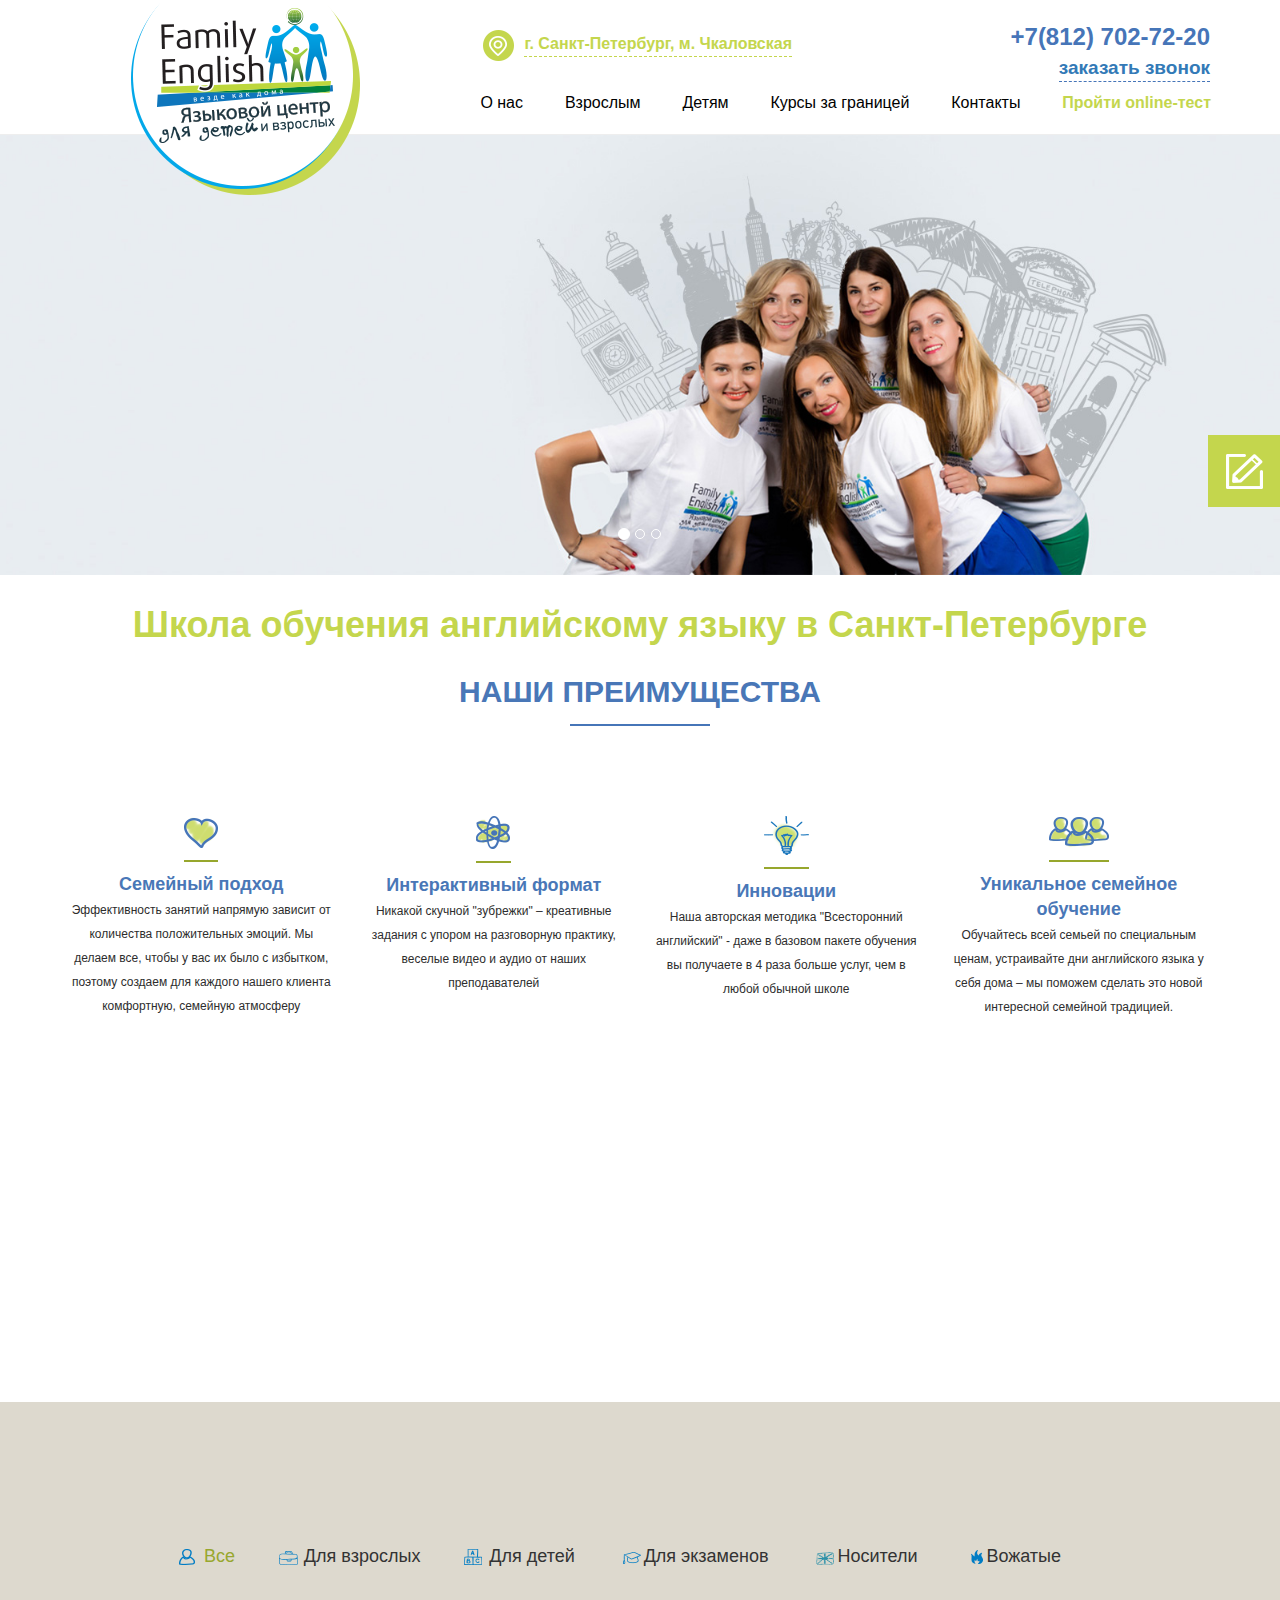
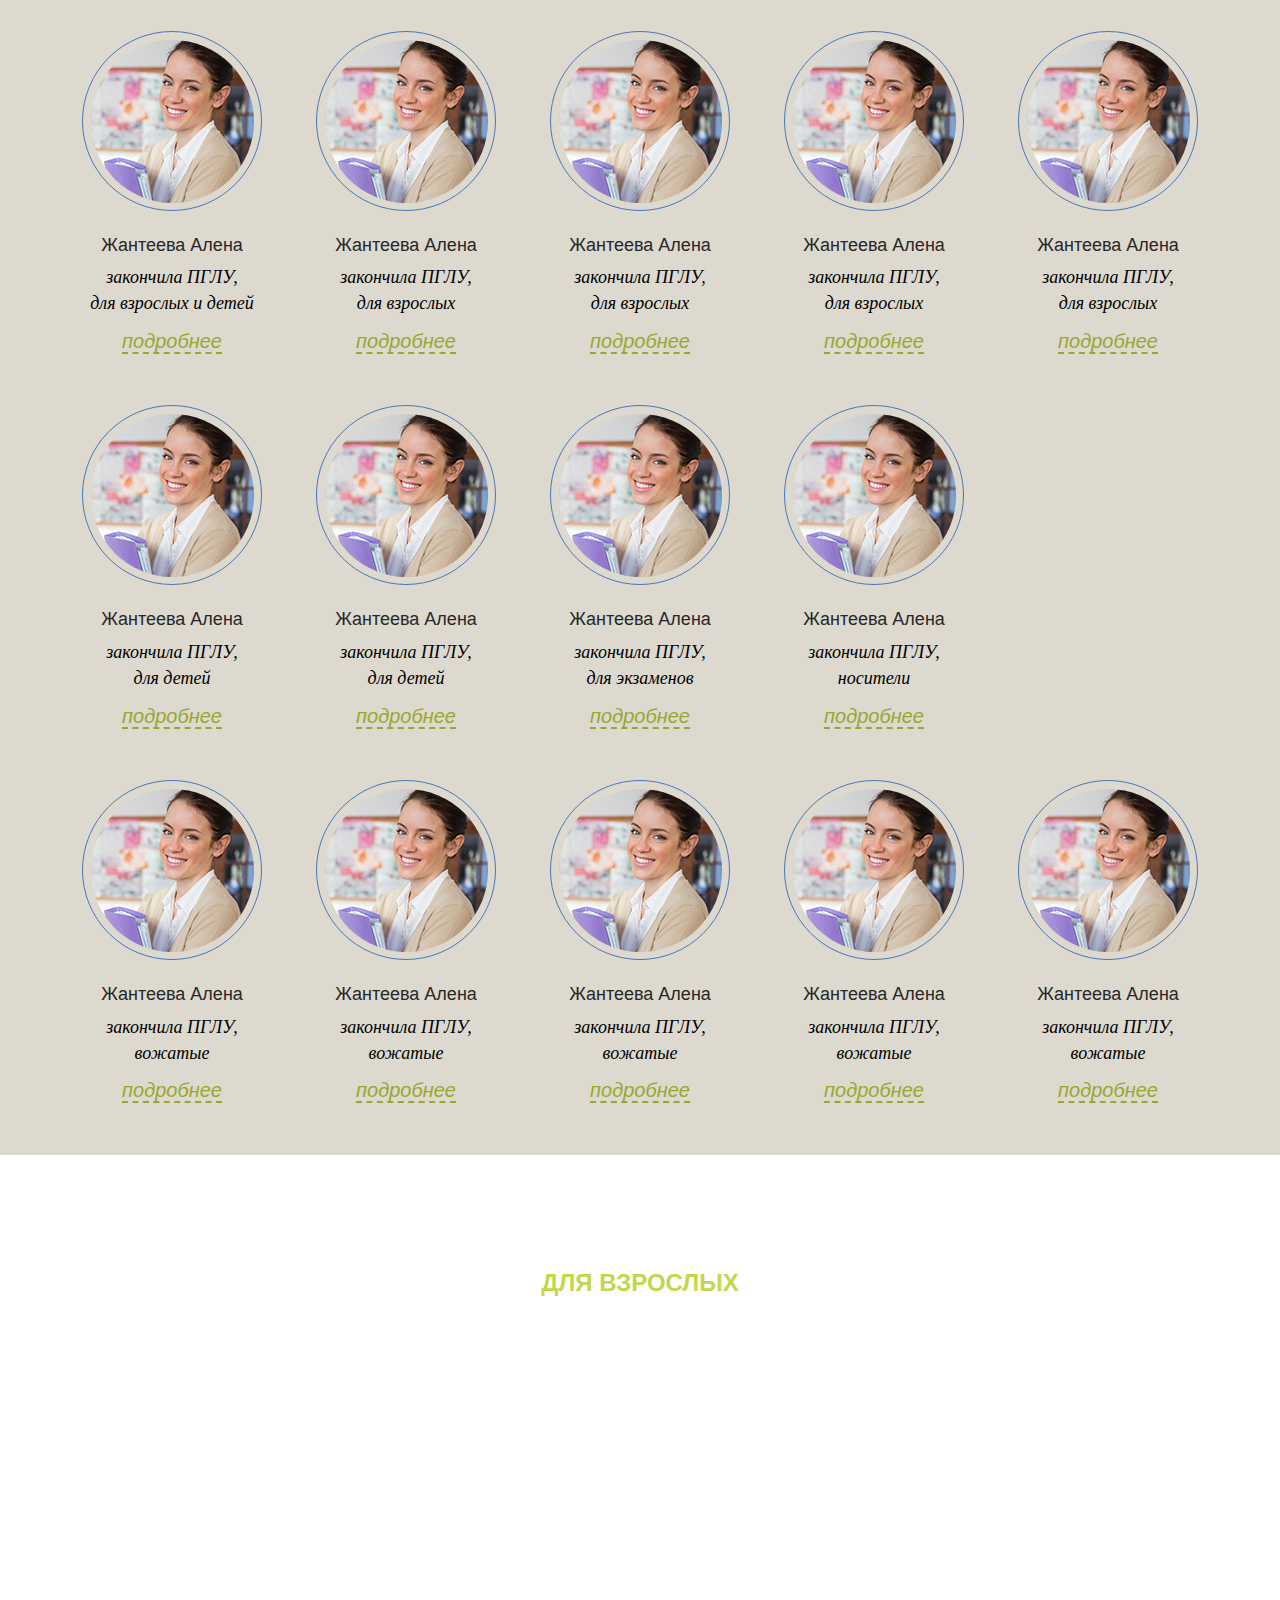
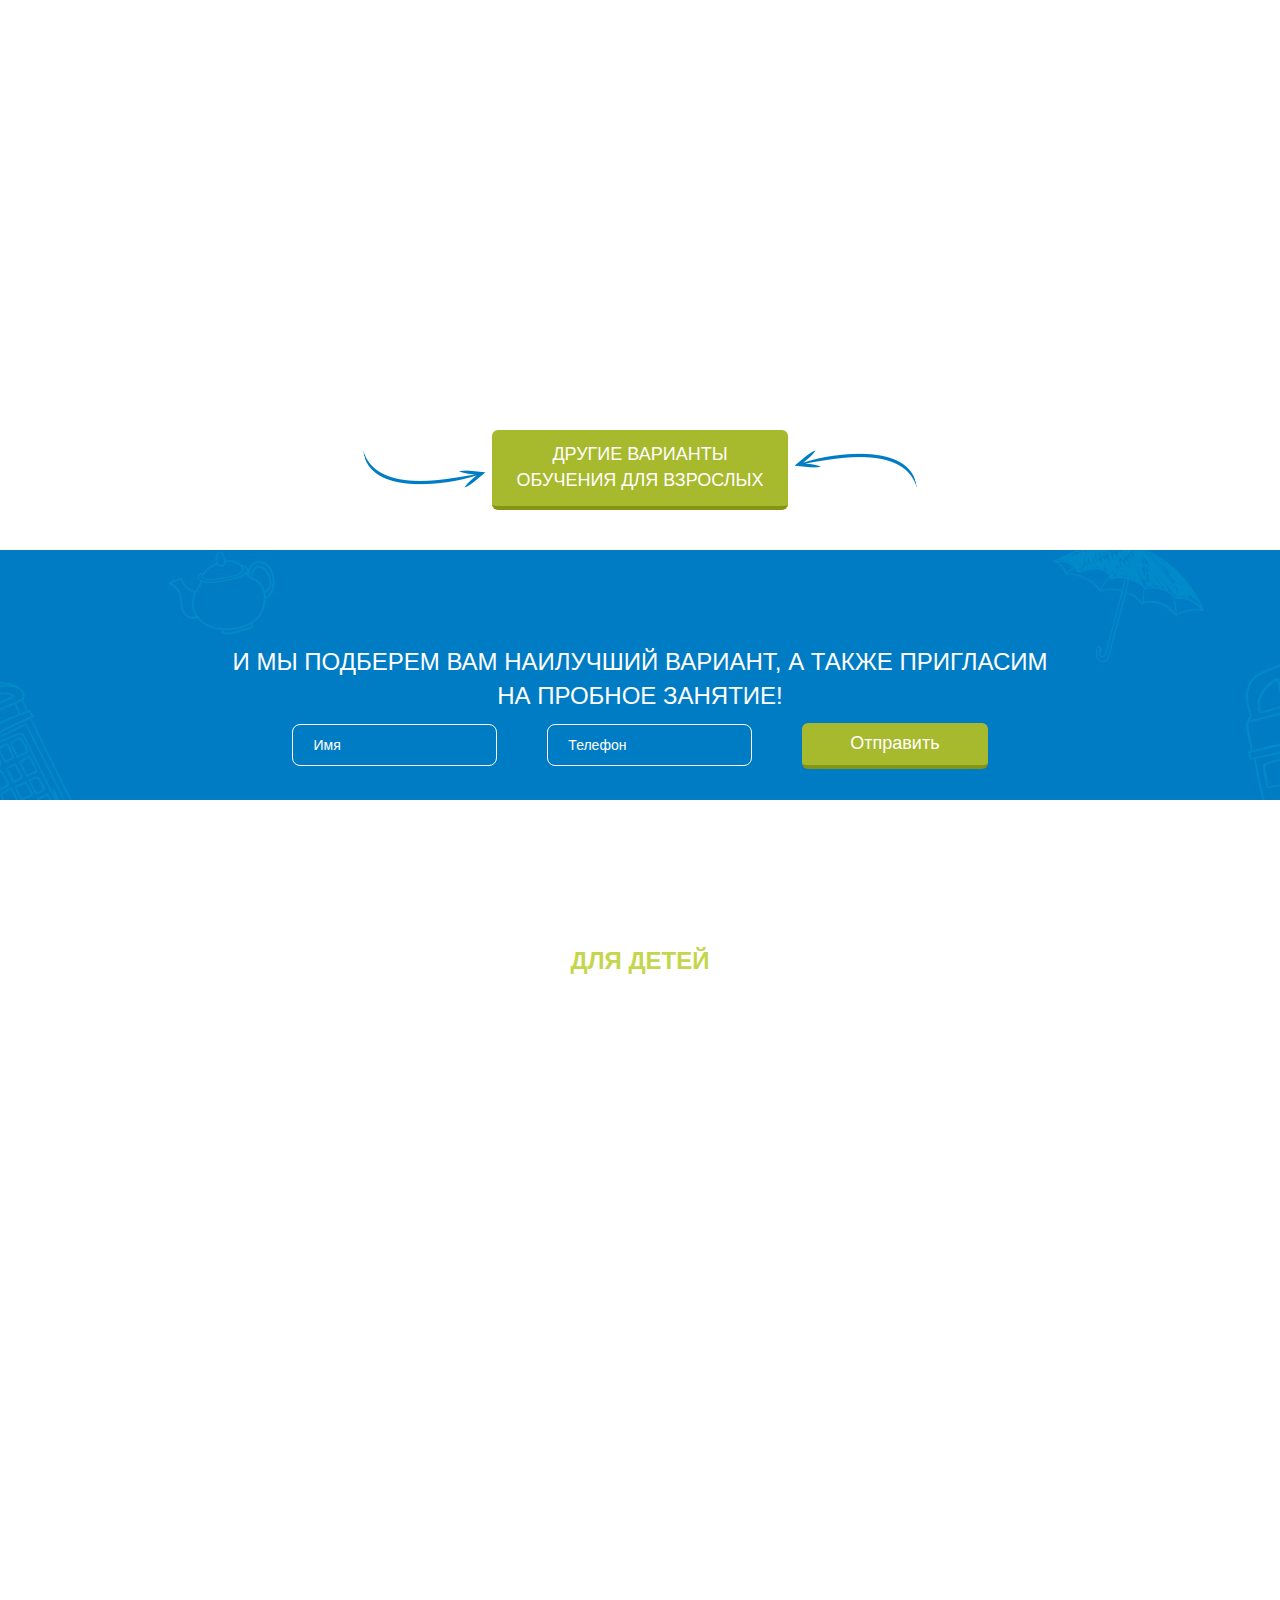
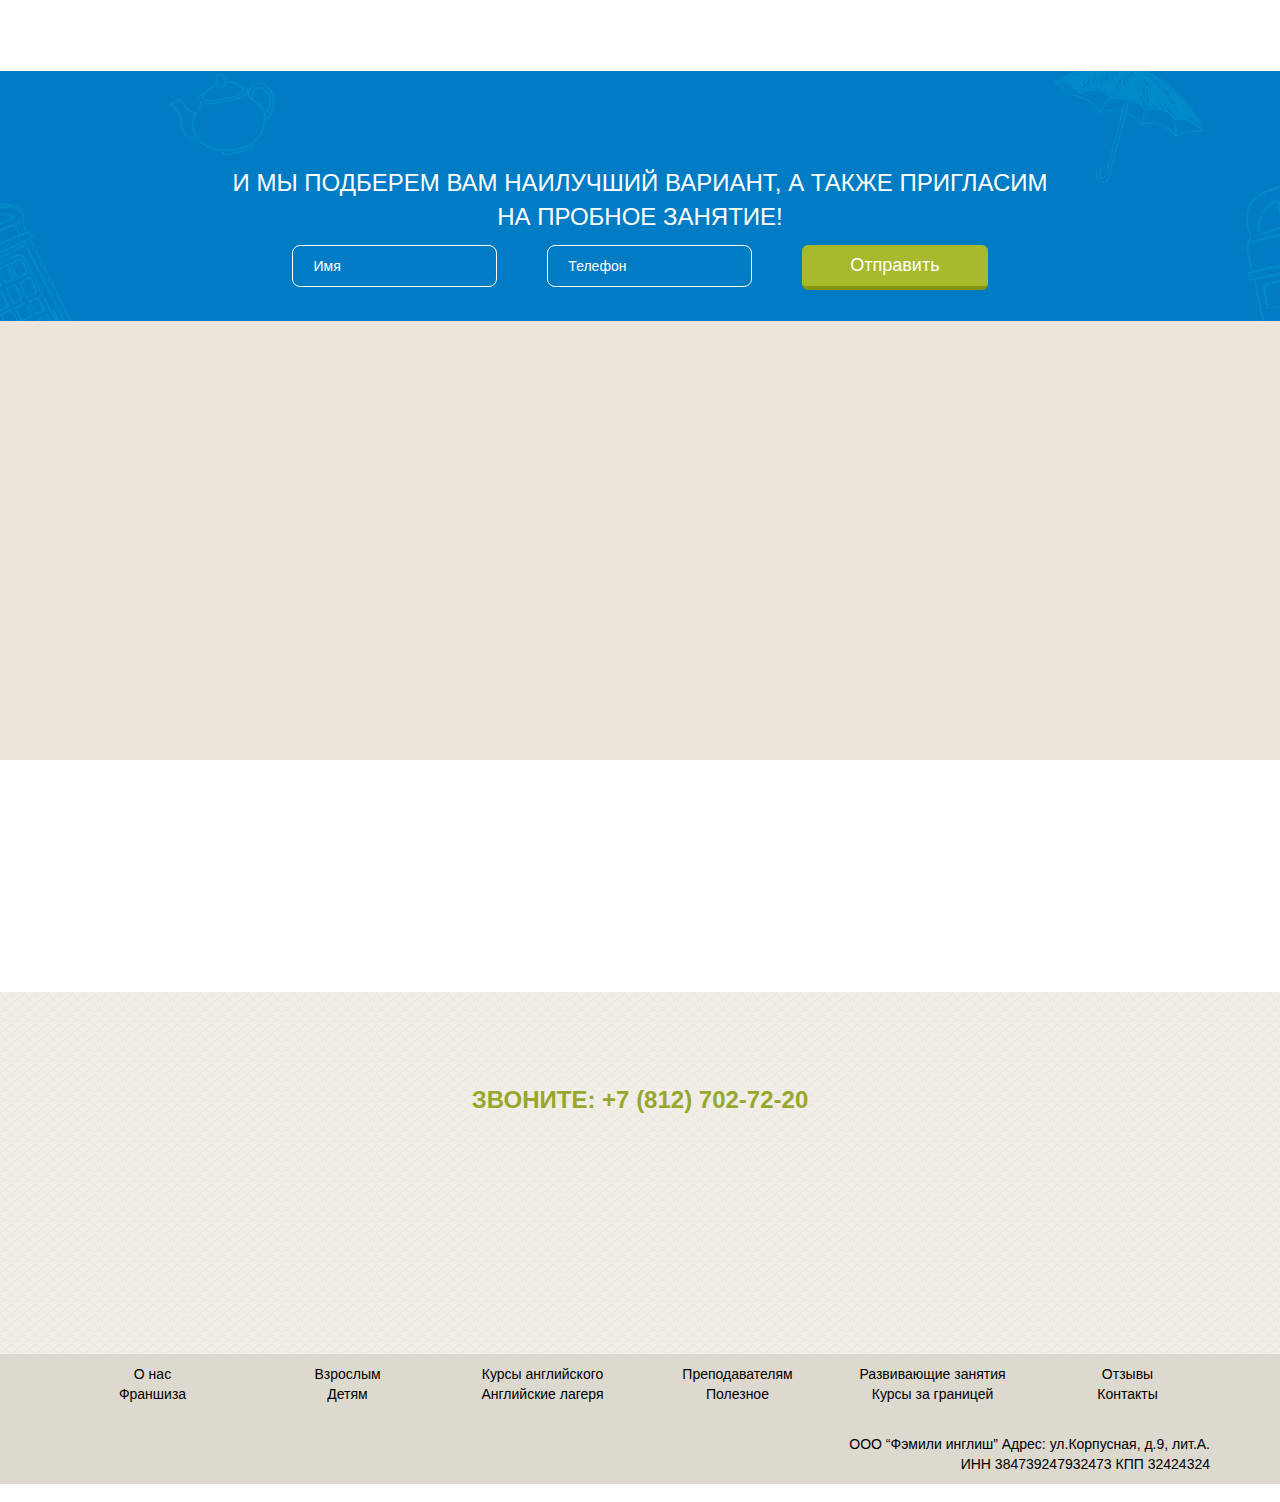
==== index.html @ 7514db6e "1" ====
<!DOCTYPE html>
<html lang="ru">
<head>
    <meta charset="utf-8">
    <meta name="viewport" content="width=device-width, initial-scale=1.0">
    <meta name="description" content="">
    <meta name="author" content="">
    <title>Family English</title>
	<!-- core CSS -->
    <link href="css/bootstrap.min.css" rel="stylesheet">
    <link href="css/font-awesome.min.css" rel="stylesheet">
    <link href="css/animate.min.css" rel="stylesheet">
     <link href="css/ekko-lightbox.css" rel="stylesheet">
    <link href="css/dopstyle.css" rel="stylesheet">
    <link href="css/owl.carousel.css" rel="stylesheet">
    <link href="css/owl.transitions.css" rel="stylesheet">
    <link href="css/owl.theme.css" rel="stylesheet">
    <!-- <link href="css/prettyPhoto.css" rel="stylesheet"> -->
    <link href="css/main.css" rel="stylesheet">
    
    <link href="css/responsive.css" rel="stylesheet">

    <!--[if lt IE 9]>
    <script src="js/html5shiv.js"></script>
    <script src="js/respond.min.js"></script>
    <![endif]-->       
    <link rel="shortcut icon" href="images/ico/favicon.ico">
    <link rel="apple-touch-icon-precomposed" sizes="144x144" href="images/ico/apple-touch-icon-144-precomposed.png">
    <link rel="apple-touch-icon-precomposed" sizes="114x114" href="images/ico/apple-touch-icon-114-precomposed.png">
    <link rel="apple-touch-icon-precomposed" sizes="72x72" href="images/ico/apple-touch-icon-72-precomposed.png">
    <link rel="apple-touch-icon-precomposed" href="images/ico/apple-touch-icon-57-precomposed.png">
</head><!--/head-->

<body id="home" class="homepage">

  <header class="page-header">

    <div class="container">

              <!-- <div class="aabb"> -->
                          <div class="header-top row">
                              <div class="header-top1 col-md-8"><div class="img-map"><img src="images/ico/icon-19.png" alt=""></div><div class="piter">г. Санкт-Петербург, м. Чкаловская</div></div><a href="index.html"></a>
                              <div class="header-top2 col-md-4"><span class="top-tel">+7(812) 702-72-20</span><br>
                                <a href="#modal-zvonok" data-toggle="modal"role="button"><div class="top-order">заказать звонок</div></a>    </div>
                          </div>
                            

                          <div class="header-bottom row">
                              <nav class="main-nav">
                                    <ul>
                                      <li><a href="about.html">О нас</a></li>
                                      <li><a href="adult.html">Взрослым</a></li>
                                      <li><a href="kids.html">Детям</a></li>
                                      <li><a href="abroad.html">Курсы за границей</a></li>
                                      <li><a href="contacts.html">Контакты</a></li>
                                      <li><a href="online-test.html"><span class="green-text-sm"><b>Пройти online-тест</b></span></a></li>
                                    </ul>
                              </nav>
                          </div>

                <!-- </div>   -->

    </div>



<!-- БОКОВАЯ КНОПКА ЗАЯВКИ -->
    <a href="#modal-zvonok" data-toggle="modal"role="button"><div class="order_but" ><img src="images/ico/icon-pen.png" height="72" width="72" alt="" /></div></a>
<!-- /БОКОВАЯ КНОПКА ЗАЯВКИ -->




  <!-- МОДАЛЬНОЕ ОКНО ЗАКАЗАТЬ ЗВОНОК-->
<div id="modal-zvonok" class="modal fade">
    
    <div class="modal-body text-center">
    <button type="button" class="close" data-dismiss="modal" aria-hidden="true"><img src="images/ico/x.png" height="19" width="20" alt=""></button>
        <div class="variant-text text-center section-header--04">
            <h2 class="section-title--04 text-center"><b>ЗАПИСАТЬСЯ НА ПРОБНЫЙ УРОК</b></h2>
            <h3 class="base-text-sm-blue-lt">заполните поля форм:</h3>

                   
        </div>

        <div class="text-center popup-form">
            <form id="ddd" name="contact-form" method="post" action="#">
                <ul>
                     <!-- <li><input type="text" name="name" class="input-place-2" id="user_name3"placeholder="Имя"/></li> -->
                     <li><input type="tel" required pattern="[0-9_-]{10}" placeholder="Телефон" id="user_phone3" title="Формат: +7 (096) 999 99 99" class="input-place-2"/></li>
                     <!-- <li class="primer"><i>пример: +7 911 941 21 21</i></li> -->
                     <li><input type="text" name="name" class="input-place-2" id="user_name3"placeholder="Удобное время для звонка"/></li>
                     <li><button type="submit" class="btn btn-green-xxl"><b>ОТПРАВИТЬ</b></button></li>
                </ul>
            </form>
        </div>

    </div>
</div>

<!-- /МОДАЛЬНОЕ ОКНО ЗАКАЗАТЬ ЗВОНОК-->
</header>


    <!-- Slider start -->
    <section id="slider_part">
         <div class="carousel carousel-fade" id="carousel-example-generic" data-interval="15000" data-ride="carousel" >
            <!-- Indicators -->
             <ol class="carousel-indicators text-center">
                <li data-target="#carousel-example-generic" data-slide-to="0" class="active"></li>
                <li data-target="#carousel-example-generic" data-slide-to="1"></li>
                <li data-target="#carousel-example-generic" data-slide-to="2"></li>
             </ol>



            <div class="carousel-inner">


                <div class="item active">
                    <!-- <div class="overlay-slide"> -->
                        <img src="images/slider/bg1.jpg" alt="" class="img-responsive">
                    <!-- </div> -->
                        <div class="carousel-caption">
                           <!-- div class="col-md-6 col-xs-12 video-text">текст</div>
                                <div class="col-md-6 col-xs-12 video">
                             <iframe width="530" height="330" src="https://www.youtube.com/embed/CGtBc5Zk9yA" frameborder="0" allowfullscreen></iframe>
                                </div> -->
                        </div>
                </div>


                <div class="item">
                    <!-- <div class="overlay-slide"> -->
                        <img src="images/slider/bg3.jpg" alt="" class="img-responsive">
                    <!-- </div> -->
                    <div class="carousel-caption">
                        <div class="col-md-12 col-xs-12">
                            <h2 class="white-text">C FAMILY ENGLISH<br>ВЕЗДЕ КАК ДОМА</h2>
                            <a class="btn-online-test">ПРОЙТИ ONLINE-ТЕСТ</a>
                          
                        </div>
                    </div>
                </div>


                <div class="item">
                    <!-- <div class="overlay-slide"> -->
                        <img src="images/slider/bg1.jpg" alt="" class="img-responsive">
                    <!-- </div> -->
                    <div class="carousel-caption">
                        <div class="col-md-12 col-xs-12 text-center">
                        </div>
                    </div>
                </div>
 </div>
             </div>      <!-- End Carousel Inner -->

           
    </section>
    <!--/ Slider end -->

    

    

    <section id="features" >
        <div class="container">
                <div class="text-center pad20">
                    <h1 class="green-text-lg wow fadeInDown">Школа обучения английскому языку в Санкт-Петербурге</h1>
                </div>
            <div class="section-header">

                <h2 class="section-title text-center wow fadeInDown">наши преимущества</h2>
               
            </div>

            <div class="row">
                <!-- <div class="features"> -->

                    <div class="col-md-3 col-sm-6 wow fadeInUp text-center" data-wow-duration="300ms" data-wow-delay="0ms">
                        
                            <div class="features-img">
                                <img src="images/ico/icon-01.png" alt="">
                            </div>

                            <div class="features-text text-center">
                            <span class="base-text-sm-blue"><b>Семейный подход</b></span><br>
                                 <span class="base-text-xxs">Эффективность занятий напрямую зависит от количества положительных эмоций. Мы делаем все, чтобы у вас их было с избытком, поэтому создаем для каждого нашего клиента комфортную, семейную атмосферу</span>
                            </div>

                        
                    </div><!--/.col-md-3-->

                    <div class="col-md-3 col-sm-6 wow fadeInUp text-center" data-wow-duration="300ms" data-wow-delay="0ms">
                        
                            <div class="features-img">
                                <img src="images/ico/icon-02.png" alt="">
                            </div>

                            <div class="features-text text-center">
                                <span class="base-text-sm-blue"><b>Интерактивный формат</b></span><br>
                                 <span class="base-text-xxs">Никакой скучной "зубрежки" – креативные задания с упором на разговорную практику, веселые видео и аудио от наших преподавателей</span>
                            </div>

                        
                    </div><!--/.col-md-3-->

                    <div class="col-md-3 col-sm-6 wow fadeInUp text-center" data-wow-duration="300ms" data-wow-delay="0ms">
                        
                            <div class="features-img">
                                <img src="images/ico/icon-03.png" alt="">
                            </div>

                            <div class="features-text text-center">
                            <span class="base-text-sm-blue"><b>Инновации</b></span>
                                 <br><span class="base-text-xxs">Наша авторская методика "Всесторонний английский" - даже в базовом пакете обучения вы получаете в 4 раза больше услуг, чем в любой обычной школе
 </span>
                            </div>

                        
                    </div><!--/.col-md-3-->
                
                   <div class="col-md-3 col-sm-6 wow fadeInUp text-center" data-wow-duration="300ms" data-wow-delay="0ms">
                        
                            <div class="features-img">
                                <img src="images/ico/icon-04.png" height="32" width="60" alt="">
                            </div>

                            <div class="features-text text-center">
                            <span class="base-text-sm-blue"><b>Уникальное семейное обучение</b></span><br><span class="base-text-xxs">Обучайтесь всей семьей по специальным ценам, устраивайте дни английского языка у себя дома – мы поможем сделать это новой интересной семейной традицией.
                                </span>
                            </div>

                        
                    </div><!--/.col-md-3-->

                   <div class="col-md-3 col-sm-6 wow fadeInUp text-center" data-wow-duration="300ms" data-wow-delay="0ms">
                        
                            <div class="features-img">
                                <img src="images/ico/icon-05.png" alt="">
                            </div>

                            <div class="features-text text-center">
                            <span class="base-text-sm-blue text-center"><b>Практикуем английский 24/7</b></span>
                                <br><span class="base-text-xxs">Полное погружение во все аспекты английского языка вне занятий – грамматические видео, подкасты и чат с преподавателем, звонки от Family Member – ежедневное общение на английском 10-15 минут.
                                </span>
                            </div>

                        
                    </div><!--/.col-md-3-->

                    <div class="col-md-3 col-sm-6 wow fadeInUp text-center" data-wow-duration="300ms" data-wow-delay="0ms">
                        
                            <div class="features-img">
                                <img src="images/ico/icon-06.png" height="39" width="46" alt="">
                            </div>

                            <div class="features-text text-center">
                            <span class="base-text-sm-blue text-center"><b>Совместно достигаем результатов</b></span>
                                <br><span class="base-text-xxs">Мы не растягиваем обучение на годы - перед началом обучения ставим цели и сроки их достижения. Если вы посетили 95% всех занятий и выполнили 70% онлайн-заданий, но не сдали итоговый тест, вы можете пройти уровень повторно и абсолютно бесплатно.
                                </span>
                            </div>

                        
                    </div><!--/.col-md-3-->

                    <div class="col-md-3 col-sm-6 wow fadeInUp text-center" data-wow-duration="300ms" data-wow-delay="0ms">
                        
                            <div class="features-img">
                                <img src="images/ico/icon-07.png" alt="">
                            </div>

                            <div class="features-text text-center">
                            <span class="base-text-sm-blue text-center"><b>Превосходим ожидания</b></span>
                                <br><span class="base-text-xxs">Мы научим вас не только свободно говорить на английском, но и печатать на уровне носителя языка. В вашем арсенале будут все инструменты - мастер-классы по грамматике, фонетике, слэнгу и разговорным конструкциям. Вебинары, разговорные и кино-клубы, пикники, вечера игр, мастшабные вечеринки (Halloween, Christmas, St. Valentine’s Day) на английском.
                                </span>
                            </div>

                        
                    </div><!--/.col-md-3-->

                    <div class="col-md-3 col-sm-6 wow fadeInUp text-center" data-wow-duration="300ms" data-wow-delay="0ms">
                        
                            <div class="features-img">
                                <img src="images/ico/icon-08.png" height="39" width="46" alt="">
                            </div>

                            <div class="features-text text-center">
                            <span class="base-text-sm-blue text-center"><b>Дарим подарки</b></span>
                                <br><span class="base-text-xxs">Наши клиенты и друзья всегда уходят от нас с приятными и полезными сувенирами и подарками, вплоть до бесплатного обучения английскому. Дарить радость – это наше второе призвание (английский, как вы догадались, первое).
                                </span>
                            </div>

                        
                    </div><!--/.col-md-3-->
            </div><!--/.row-->    
        </div><!--/.container-->
    </section><!--/#services-->

    
    
    

    <section id="meet-team">
        <div class="container">
            <div class="section-header">
                <h2 class="section-title text-center wow fadeInDown">ПРЕПОДАВАТЕЛИ</h2>
                
            </div>

<div class="">


    <!-- КНОПКИ ФИЛЬТРА -->
            <div id="options">
                <div id="filters" class="button-group js-radio-button-group text-center">
                    <button class="button is-checked" data-filter="*">Все</button>
                    <button class="button" data-filter=".ff-adult">Для взрослых</button>
                    <button class="button" data-filter=".ff-kids">Для детей</button>
                    <button class="button" data-filter=".ff-exam">Для экзаменов</button>
                    <button class="button" data-filter=".ff-informant">Носители</button>
                    <button class="button" data-filter=".ff-leader">Вожатые</button>
                    <button class="button" data-filter=".ff-firstfive" id="first-five">5 первых</button>
                  </div>
            </div>
    <!-- /КНОПКИ ФИЛЬТРА -->


<!-- ПРЕПОДЫ -->

            <div class="isotope row">

                <div class="col-sm-6 col-md-1-5 ff-item ff-adult ff-kids ff-firstfive">
                    <div class="team-member" data-wow-duration="400ms" data-wow-delay="0ms">
                        <div class="team-img"><div class="team-img--01"></div></div> 
                        <div class="team-info">
                            <h3 class="team-title">Жантеева Алена</h3>
                            <span class="black-text-italic">закончила ПГЛУ,<br> для взрослых и детей</span>
                        </div>
                        <a href=""><span class="green-text-italic">подробнее</span></a>
                    </div>
                </div>

                <div class="col-sm-6 col-md-1-5 ff-item ff-adult ff-firstfive">
                    <div class="team-member" data-wow-duration="400ms" data-wow-delay="0ms">
                        <div class="team-img"><div class="team-img--01"></div></div> 
                        <div class="team-info">
                            <h3 class="team-title">Жантеева Алена</h3>
                            <span class="black-text-italic">закончила ПГЛУ,<br>для взрослых</span>
                        </div>
                        <a href=""><span class="green-text-italic">подробнее</span></a>
                    </div>
                </div>

                <div class="col-sm-6 col-md-1-5 ff-item ff-adult ff-firstfive">
                    <div class="team-member" data-wow-duration="400ms" data-wow-delay="0ms">
                        <div class="team-img"><div class="team-img--01"></div></div> 
                        <div class="team-info">
                            <h3 class="team-title">Жантеева Алена</h3>
                            <span class="black-text-italic">закончила ПГЛУ,<br>для взрослых</span>
                        </div>
                        <a href=""><span class="green-text-italic">подробнее</span></a>
                    </div>
                </div>

                <div class="col-sm-6 col-md-1-5 ff-item ff-adult ff-firstfive ">
                    <div class="team-member" data-wow-duration="400ms" data-wow-delay="100ms">
                        <div class="team-img"><div class="team-img--02"></div></div> 
                        <div class="team-info">
                            <h3 class="team-title">Жантеева Алена</h3>
                            <span class="black-text-italic">закончила ПГЛУ,<br>для взрослых</span>
                        </div>
                        <a href=""><span class="green-text-italic">подробнее</span></a>
                        
                    </div>
                </div>

                <div class="col-sm-6 col-md-1-5 ff-item ff-adult ff-firstfive ">
                    <div class="team-member" data-wow-duration="400ms" data-wow-delay="200ms">
                        <div class="team-img"><div class="team-img--03"></div></div> 
                        <div class="team-info">
                            <h3 class="team-title">Жантеева Алена</h3>
                            <span class="black-text-italic">закончила ПГЛУ,<br>для взрослых</span>
                        </div>
                        <a href=""><span class="green-text-italic">подробнее</span></a>
                        
                    </div>
                </div>

                <div class="col-sm-6 col-md-1-5 ff-item ff-kids">
                    <div class="team-member" data-wow-duration="400ms" data-wow-delay="300ms">
                        <div class="team-img"><div class="team-img--04"></div></div> 
                        <div class="team-info">
                            <h3 class="team-title">Жантеева Алена</h3>
                            <span class="black-text-italic">закончила ПГЛУ,<br>для детей</span>
                        </div>
                        <a href=""><span class="green-text-italic">подробнее</span></a>
                        
                    </div>
                </div>

                <div class="col-sm-6 col-md-1-5 ff-item ff-kids">
                    <div class="team-member" data-wow-duration="400ms" data-wow-delay="0ms">
                        <div class="team-img"><div class="team-img--01"></div></div> 
                        <div class="team-info">
                            <h3 class="team-title">Жантеева Алена</h3>
                            <span class="black-text-italic">закончила ПГЛУ,<br>для детей</span>
                        </div>
                        <a href=""><span class="green-text-italic">подробнее</span></a>
                    </div>
                </div>

                <div class="col-sm-6 col-md-1-5 ff-item ff-exam">
                    <div class="team-member" data-wow-duration="400ms" data-wow-delay="0ms">
                        <div class="team-img"><div class="team-img--01"></div></div> 
                        <div class="team-info">
                            <h3 class="team-title">Жантеева Алена</h3>
                            <span class="black-text-italic">закончила ПГЛУ,<br>для экзаменов</span>
                        </div>
                        <a href=""><span class="green-text-italic">подробнее</span></a>
                    </div>
                </div>

                <div class="col-sm-6 col-md-1-5 ff-item ff-informant">
                    <div class="team-member" data-wow-duration="400ms" data-wow-delay="0ms">
                        <div class="team-img"><div class="team-img--01"></div></div> 
                        <div class="team-info">
                            <h3 class="team-title">Жантеева Алена</h3>
                            <span class="black-text-italic">закончила ПГЛУ,<br>носители</span>
                        </div>
                        <a href=""><span class="green-text-italic">подробнее</span></a>
                    </div>
                </div>

                <div class="col-sm-6 col-md-1-5 ff-item ff-informant wow">
                    <div class="team-member" data-wow-duration="400ms" data-wow-delay="0ms">
                        <div class="team-img"><div class="team-img--01"></div></div> 
                        <div class="team-info">
                            <h3 class="team-title">Жантеева Алена</h3>
                            <span class="black-text-italic">закончила ПГЛУ,<br>носители</span>
                        </div>
                        <a href=""><span class="green-text-italic">подробнее</span></a>
                    </div>
                </div>

                <div class="col-sm-6 col-md-1-5 ff-item ff-leader">
                    <div class="team-member" data-wow-duration="400ms" data-wow-delay="0ms">
                        <div class="team-img"><div class="team-img--01"></div></div> 
                        <div class="team-info">
                            <h3 class="team-title">Жантеева Алена</h3>
                            <span class="black-text-italic">закончила ПГЛУ,<br>вожатые</span>
                        </div>
                        <a href=""><span class="green-text-italic">подробнее</span></a>
                    </div>
                </div>

                <div class="col-sm-6 col-md-1-5 ff-item ff-leader">
                    <div class="team-member" data-wow-duration="400ms" data-wow-delay="0ms">
                        <div class="team-img"><div class="team-img--01"></div></div> 
                        <div class="team-info">
                            <h3 class="team-title">Жантеева Алена</h3>
                            <span class="black-text-italic">закончила ПГЛУ,<br>вожатые</span>
                        </div>
                        <a href=""><span class="green-text-italic">подробнее</span></a>
                    </div>
                </div>

                <div class="col-sm-6 col-md-1-5 ff-item ff-leader">
                    <div class="team-member" data-wow-duration="400ms" data-wow-delay="0ms">
                        <div class="team-img"><div class="team-img--01"></div></div> 
                        <div class="team-info">
                            <h3 class="team-title">Жантеева Алена</h3>
                            <span class="black-text-italic">закончила ПГЛУ,<br>вожатые</span>
                        </div>
                        <a href=""><span class="green-text-italic">подробнее</span></a>
                    </div>
                </div>

                <div class="col-sm-6 col-md-1-5 ff-item ff-leader">
                    <div class="team-member" data-wow-duration="400ms" data-wow-delay="0ms">
                        <div class="team-img"><div class="team-img--01"></div></div> 
                        <div class="team-info">
                            <h3 class="team-title">Жантеева Алена</h3>
                            <span class="black-text-italic">закончила ПГЛУ,<br>вожатые</span>
                        </div>
                        <a href=""><span class="green-text-italic">подробнее</span></a>
                    </div>
                </div>

                <div class="col-sm-6 col-md-1-5 ff-item ff-leader">
                    <div class="team-member" data-wow-duration="400ms" data-wow-delay="0ms">
                        <div class="team-img"><div class="team-img--01"></div></div> 
                        <div class="team-info">
                            <h3 class="team-title">Жантеева Алена</h3>
                            <span class="black-text-italic">закончила ПГЛУ,<br>вожатые</span>
                        </div>
                        <a href=""><span class="green-text-italic">подробнее</span></a>
                    </div>
                </div>
<!-- /ПРЕПОДЫ -->


            </div>
</div>
          </div>
    </section><!--/#meet-team-->













    <section id="pricing">
        <div class="container">
            <div class="section-header text-center">
                <h2 class="section-title text-center wow fadeInDown">выберите вариант обучения под ваши задачи:</h2>
                 <span class="green-text-md">ДЛЯ ВЗРОСЛЫХ</span><br><br>
                <p class="text-center base-text wow fadeInDown">В зависимости от того, как быстро и основательно вы хотите получить результаты от <br>своего обучения, мы сформировали три пакета групповых занятий с различным</p>
            </div>

            <div class="row">

                <div class="col-sm-4 col-md-4">
                    <div class="wow zoomIn variant" data-wow-duration="400ms" data-wow-delay="200ms">
                        <div class="variant-inner">
                                <div class="variant-image--01">     
                                    <!-- <img src="images/variant/var-01.png" alt=""> -->
                                </div>
                                <div class="variant-text text-center section-header--02">
                                    <h2 class=" section-title--02 text-center">БАЗОВЫЙ</h2>
                                    <span class="text-center base-text">ГОСТЬ</span><br>
                                    <span class="blue-text"><b>15900 Р</b></span>
                                    <p class="base-text-sm">Ваша стартовая площадка.<br>
                                       Включает только самые<br>
                                       необходимые основные услуги<br><br>
                                    </p>
                                        <div id="variant-content-01" class="base-text-xs">
                                            <span class="base-text-sm text-center"><b>48 часов: <br>2 занятия в неделю</b></span>
                                            <ul>
                                                <li><div class="green-circle"></div>Тест для определения уровня</li>
                                                <li><div class="green-circle"></div>Индивидуальная беседа</li>
                                                <li><div class="green-circle"></div>Пробное занятие в группе</li>
                                                <li><div class="green-circle"></div>Домашние задания для практики языка</li>
                                                <li><div class="green-circle"></div>Доступ в личный кабинет</li>
                                                <li><div class="green-circle"></div>Аудио- и видеозадания</li>
                                                <li><div class="green-circle"></div>Видеоуроки от преподавателей школы</li>
                                                <li><div class="green-circle"></div>Связь с преподавателем в удобное для &nbsp;&nbsp;&nbsp;&nbsp;&nbsp;&nbsp;&nbsp;вас время</li>
                                                <li><div class="green-circle"></div>Учебные пособия</li>
                                                <li><div class="green-circle"></div>Сборник художественных книг</li>
                                                <li><div class="green-circle"></div>Вы - наш герой видеопроекта «До и &nbsp;&nbsp;&nbsp;&nbsp;&nbsp;&nbsp;&nbsp;после»</li><br>
                                            </ul>
                                            <br>
                                            <br>
                                            <br>
                                            
                                            <br>
                                            <br>
                                            <br>
                                            <br>
                                            <br>
                                            <br>
                                            <br>
                                            <br>
                                            
                                        </div>
                                </div>
                                <div class="text-center">
                                <a class="btn btn-green" href="#" onclick="facechange('#variant-content-03, #variant-content-02, #variant-content-01'); return false">ПОДРОБНЕЕ</a></div>
                        </div>
                    </div>
                </div>



                <div class="col-sm-4 col-md-4">
                    <div class="wow zoomIn variant-02" data-wow-duration="400ms" data-wow-delay="200ms">
                        <div class="variant-inner--02">
                                <div class="variant-image--02">     
                                    <!-- <img src="images/variant/var-01.png" alt=""> -->
                                </div>
                                <div class="variant-text text-center section-header--02">
                                    <h2 class=" section-title--02 text-center">ОСНОВНОЙ</h2>
                                    <span class="text-center base-text">ДРУГ</span><br>
                                    <span class="blue-text"><b>19900 Р</b></span>
                                    <p class="base-text-sm">Самый востребованный пакет.<br>
                                       Сочетает в себе <br>
                                       комплекс эффективных<br><br>
                                    </p>
                                        <div id="variant-content-01" class="base-text-xs">
                                            <span class="base-text-sm text-center"><b>48 часов: <br>2 занятия в неделю</b></span>
                                            <ul>
                                                <li><div class="green-circle"></div>Тест для определения уровня</li>
                                                <li><div class="green-circle"></div>Индивидуальная беседа</li>
                                                <li><div class="green-circle"></div>Пробное занятие в группе</li>
                                                <li><div class="green-circle"></div>Домашние задания для практики языка</li>
                                                <li><div class="green-circle"></div>Доступ в личный кабинет</li>
                                                <li><div class="green-circle"></div>Аудио- и видеозадания</li>
                                                <li><div class="green-circle"></div>Видеоуроки от преподавателей школы</li>
                                                <li><div class="green-circle"></div>Связь с преподавателем в удобное для &nbsp; &nbsp; &nbsp; &nbsp; &nbsp; &nbsp;вас время</li>
                                                <li><div class="green-circle"></div>Учебные пособия</li>
                                                <li><div class="green-circle"></div>Сборник художественных книг</li>
                                                <li><div class="green-circle"></div>Вы - наш герой видеопроекта «До и &nbsp; &nbsp; &nbsp; &nbsp; &nbsp; &nbsp; &nbsp; &nbsp; &nbsp;после»</li>
                                                <li><div class="blue-circle"></div>Звонок
                                                 Family Member 1 раз в неделю</li>
                                                 <li><div class="blue-circle"></div>2 индивидуальных занятия с &nbsp;&nbsp;&nbsp;&nbsp;&nbsp;&nbsp;&nbsp;директором
                                                 по обучению</li>
                                                 <li><div class="blue-circle"></div>Участие
                                                 в 1 мероприятии на английском</li>
                                                 <li><div class="blue-circle"></div>1 мастер-класс «Грамматика простыми &nbsp; &nbsp; &nbsp; &nbsp; &nbsp; &nbsp; словами»</li>
                                                 <li><div class="blue-circle"></div>1 мастер-класс «Фонетика или красивое &nbsp; &nbsp; &nbsp; &nbsp; &nbsp;произношение»</li>
                                                 <li class=""></li><br>&nbsp;
                                            </ul>
                                            
                                            <br>
                                            <br>
                                        </div>
                                </div>
                                <div class="text-center">
                                <a class="btn btn-green" href="#" onclick="facechange('#variant-content-03, #variant-content-02, #variant-content-01'); return false">ПОДРОБНЕЕ</a></div>
                        </div>
                    </div>
                </div>

                <div class="col-sm-4 col-md-4">
                    <div class="wow zoomIn variant" data-wow-duration="400ms" data-wow-delay="200ms">
                        <div class="variant-inner">
                                <div class="variant-image--03">     
                                    <!-- <img src="images/variant/var-01.png" alt=""> -->
                                </div>
                               <div class="variant-text text-center section-header--02">
                                    <h2 class=" section-title--02 text-center">ПРОДВИНУТЫЙ</h2>
                                    <span class="text-center base-text">ЧЛЕН СЕМЬИ</span><br>
                                    <span class="blue-text"><b>25900 Р</b></span>
                                    
                                    <p class="base-text-sm">Все включено.
                                       Полное погружение в<br>
                                       английский язык. Вам доступны все средства для достижения
                                       вашей цели в короткие сроки
                                       </p>
                                        <div id="variant-content-01" class="base-text-xs">
                                           <span class="base-text-sm text-center"><b>48 часов: <br>2 занятия в неделю</b></span>
                                            <ul>
                                                <li><div class="green-circle"></div>Тест для определения уровня</li>
                                                <li><div class="green-circle"></div>Индивидуальная беседа</li>
                                                <li><div class="green-circle"></div>Пробное занятие в группе</li>
                                                <li><div class="green-circle"></div>Домашние задания для практики языка</li>
                                                <li><div class="green-circle"></div>Доступ в личный кабинет</li>
                                                <li><div class="green-circle"></div>Аудио- и видеозадания</li>
                                                <li><div class="green-circle"></div>Видеоуроки от преподавателей школы</li>
                                                <li><div class="green-circle"></div>Связь с преподавателем в удобное для &nbsp;&nbsp;&nbsp;&nbsp;&nbsp;&nbsp;&nbsp;вас время</li>
                                                <li><div class="green-circle"></div>Учебные пособия</li>
                                                <li><div class="green-circle"></div>Сборник художественных книг</li>
                                                <li><div class="green-circle"></div>Вы - наш герой видеопроекта «До и &nbsp;&nbsp;&nbsp;&nbsp;&nbsp;&nbsp;&nbsp;после»</li>
                                                <li><div class="blue-circle"></div>Звонок
                                                 Family Member 3 раза в неделю</li>
                                                 <li><div class="blue-circle"></div>3 индивидуальных занятия с &nbsp;&nbsp;&nbsp;&nbsp;&nbsp;&nbsp;&nbsp;директором
                                                 по обучению</li>
                                                 <li><div class="blue-circle"></div>Участие
                                                 в 3 вебинарах</li>
                                                 <li><div class="blue-circle"></div>Участие
                                                 в 3 мероприятиях на &nbsp;&nbsp;&nbsp;&nbsp;&nbsp;&nbsp;&nbsp;английском</li>
                                                 <li><div class="blue-circle"></div>3 мастер-класса «Грамматика простыми &nbsp;&nbsp;&nbsp;&nbsp;&nbsp;&nbsp;&nbsp;словами»</li>
                                                 <li><div class="blue-circle"></div>2 занятия
                                                 по Skype для отработки &nbsp;&nbsp;&nbsp;&nbsp;&nbsp;&nbsp;&nbsp;разговорных навыков</li>
                                                  
                                            </ul>
                                            <br>
                                            <br>
                                        </div>
                                </div>
                                <div class="text-center">
                                <a class="btn btn-green" href="#" onclick="facechange('#variant-content-03, #variant-content-02, #variant-content-01'); return false">ПОДРОБНЕЕ</a></div>
                                
                        </div>
                    </div>
                </div>
            

            </div>

            <div class="another-adult">
                <div class="text-right arrow"><img src="images/arrow-blue-right.png" height="38" width="123" alt=""></div>
        <div class="btn-gra"><a href="adult.html"class="btn btn-green-xl">ДРУГИЕ ВАРИАНТЫ<br> ОБУЧЕНИЯ ДЛЯ ВЗРОСЛЫХ</a></div>
        <div class="text-left arrow"><img src="images/arrow-blue-left.png" height="38" width="123" alt=""></div>
            </div>

        </div>

    </section><!--/#pricing-->



<!-- ORDER -->
  <div class="order-block">
    <div class="container">
            <div class="order-inner text-center">
            <div class="section-header-white">
                <div class="section-title text-center wow fadeInDown" data-wow-duration="400ms" data-wow-delay="200ms"><b>ОСТАВЬТЕ ЗАЯВКУ</b></div></div>
                <p class="white-text">
                    И МЫ ПОДБЕРЕМ ВАМ НАИЛУЧШИЙ ВАРИАНТ, А ТАКЖЕ ПРИГЛАСИМ<br> НА ПРОБНОЕ ЗАНЯТИЕ!
                </p>
                     <form id="ddd" name="contact-form" method="post" action="#">
                     <input type="text" name="name" class="input-place" id="user_name"placeholder="Имя"/>
                     <input type="tel" required pattern="[0-9_-]{10}" placeholder="Телефон" id="user_phone2" title="Формат: +7 (096) 999 99 99" class="input-place"/>
                     <button type="submit" class="btn btn-green-slim">Отправить</button>
                   </form>
            </div>
   </div><!-- /container -->
  </div><!-- /ORDER -->
 <!-- /ORDER -->





<!-- ДЕТИ -->
    <section id="pricing-kids-main">
    <div class="bgbus">
        <div class="container">
            <div class="section-header text-center ">
              
                <div>
                <h2 class="section-title text-center wow fadeInDown">Выберите для своего ребенка тот вариант обучения, который подойдет именно вам:</h2>
                <span class="green-text-md">ДЛЯ ДЕТЕЙ</span><br><br>
                     <p class="text-center base-text wow fadeInDown">В зависимости от того, как быстро и основательно вы хотите получить результаты от <br>своего обучения, мы сформировали три пакета групповых занятий с различным</p>
                    
                </div>
            </div>

            <div class="row">

                 <div class="col-sm-4 col-md-3">
                    <div class="wow zoomIn variant-kids1" data-wow-duration="400ms" data-wow-delay="200ms">
                        <div class="variant-inner-kids">
                                <div class="variant-image-kids--01">     
                                  
                                </div>
                                <div class="variant-text text-center section-header--04">
                                    <h2 class="section-title--04 text-center">ОБЩИЙ РАЗГОВОРНЫЙ КУРС</h2>
                                    
                                    <span class="base-text-sm">ОТ</span><br>
                                    <span class="base-text-md-blue"><b>15 900 Р</b></span>
                                    
                                        <div  id="variant-kids" class="text-left base-text-xs">
                                           <div class="kids-text">
                                            <p>Lorem ipsum dolor sit amet, consectetur adipisicing elit. Tempore cum nobis, atque minus nostrum modi laborum praesentium, odit ipsa explicabo?</p>
                                            
                                            </div>
                                        
                                </div>
                                </div>
                                <div class="text-center">
                                <a class="btn btn-blue" href="kids.html">ПОДРОБНЕЕ</a></div>
                        </div>
                    </div>
                </div>



                 <div class="col-sm-3 col-md-3">
                    <div class="wow zoomIn variant-kids" data-wow-duration="400ms" data-wow-delay="200ms">
                        <div class="variant-inner-kids">
                                <div class="variant-image-kids--02">     
                                  
                                </div>
                                 <div class="variant-text text-center section-header--04">
                                    <h2 class=" section-title--04 text-center">РАЗВИВАЮЩИЕ <br>ЗАНЯТИЯ</h2>
                                    
                                    <span class="base-text-sm">ОТ</span><br>
                                    <span class="base-text-md-blue"><b>15 900 Р</b></span>
                                    
                                        <div  id="variant-kids" class="text-left base-text-xs">
                                           <div class="kids-text">
                                            <p>Lorem ipsum dolor sit amet, consectetur adipisicing elit. Tempore cum nobis, atque minus nostrum modi laborum praesentium, odit ipsa explicabo?</p>
                                            
                                            </div>
                                        
                                </div>
                                </div>
                                <div class="text-center">
                                <a class="btn btn-blue" href="kids.html">ПОДРОБНЕЕ</a></div>
                        </div>
                    </div>
                </div>



                 <div class="col-sm-3 col-md-3">
                    <div class="wow zoomIn variant-kids" data-wow-duration="400ms" data-wow-delay="200ms">
                        <div class="variant-inner-kids">
                                <div class="variant-image-kids--03">     
                                  
                                </div>
                                <div class="variant-text text-center section-header--04">
                                    <h2 class=" section-title--04 text-center">ЯЗЫКОВЫЕ <br>ЛАГЕРЯ</h2>
                                    
                                    <span class="base-text-sm">ОТ</span><br>
                                    <span class="base-text-md-blue"><b>15 900 Р</b></span>
                                    
                                        <div  id="variant-kids" class="text-left base-text-xs">
                                           <div class="kids-text">
                                            <p>Lorem ipsum dolor sit amet, consectetur adipisicing elit. Tempore cum nobis, atque minus nostrum modi laborum praesentium, odit ipsa explicabo?</p>
                                            
                                            </div>
                                        
                                </div>
                                </div>
                                <div class="text-center">
                                <a class="btn btn-blue" href="kids.html">ПОДРОБНЕЕ</a></div>
                        </div>
                    </div>
                </div>



                 <div class="col-sm-3 col-md-3">
                    <div class="wow zoomIn variant-kids kids4" data-wow-duration="400ms" data-wow-delay="200ms">
                        <div class="variant-inner-kids">
                                <div class="variant-image-kids--04">     
                                  
                                </div>
                                <div class="variant-text text-center section-header--04">
                                    <h2 class=" section-title--04 text-center">КУРСЫ <br>ЗА ГРАНИЦЕЙ</h2>
                                    
                                    <span class="base-text-sm">ОТ</span><br>
                                    <span class="base-text-md-blue"><b>15 900 Р</b></span>
                                    
                                        <div  id="variant-kids" class="text-left base-text-xs">
                                           <div class="kids-text">
                                            <p>Lorem ipsum dolor sit amet, consectetur adipisicing elit. Tempore cum nobis, atque minus nostrum modi laborum praesentium, odit ipsa explicabo?</p>
                                            
                                            </div>
                                        
                                </div>
                                </div>
                                <div class="text-center">
                                <a class="btn btn-blue" href="kids.html">ПОДРОБНЕЕ</a></div>
                        </div>
                    </div>
                </div>

            </div>
        </div></div>
      
                
            
    </section>
<!--/ДЕТИ-->




<!-- ORDER -->
  <div class="order-block">
    <div class="container">
            <div class="order-inner text-center">
            <div class="section-header-white">
                <div class="section-title text-center wow fadeInDown" data-wow-duration="400ms" data-wow-delay="200ms"><b>ОСТАВЬТЕ ЗАЯВКУ</b></div></div>
                <p class="white-text">
                    И МЫ ПОДБЕРЕМ ВАМ НАИЛУЧШИЙ ВАРИАНТ, А ТАКЖЕ ПРИГЛАСИМ<br> НА ПРОБНОЕ ЗАНЯТИЕ!
                </p>
                      <form id="ddd" name="contact-form" method="post" action="#">
                     <input type="text" name="name" class="input-place" id="user_name"placeholder="Имя"/>
                     <input type="tel" required pattern="[0-9_-]{10}" placeholder="Телефон" id="user_phone2" title="Формат: +7 (096) 999 99 99" class="input-place"/>
                     <button type="submit" class="btn btn-green-slim">Отправить</button>
                   </form>
            </div>
   </div><!-- /container -->
  </div>
 <!-- /ORDER -->



 
<!-- ПОЛЕЗНОЕ -->
    <section id="useful">
        <div class="container">
            <div class="section-header">
                <h2 class="section-title text-center wow fadeInDown">полезное</h2>
                <p class="text-center wow fadeInDown base-text">Занимайтесь с материалами <span class="red-text"><b>Family English</b></span>, уменьшайте время<br> достижения своих целей с английским! (статьи, грамматические видео,<br> подкасты  с правом доступа к платным выпускам)</p>
            </div>

            <div class="row text-center">

                <div class="col-sm-4 col-xs-6">

                    <div class="useful-item wow fadeInUp" data-wow-duration="400ms" data-wow-delay="100ms">
                 
                        <div class="useful-img text-center">
                        <a href="#"><img src="images/ico/icon-09.png" height="60" width="84" alt=""></a>
                        </div> 

                        <div class="useful-text ">
                        <a href="#"><span class="base-text">Видео-уроки</span></a>
                        </div>

                    </div>

                </div>


                <div class="col-sm-4 col-xs-6">
                    <div class="wow fadeInUp" data-wow-duration="400ms" data-wow-delay="100ms">
                    <div class="useful-img"><a href="#"><img src="images/ico/icon-10.png" height="60" width="84" alt=""></a></div> 
                        <div class="useful-text ">
                        <a href="#"><span class="base-text">Подкасты</span></a>
                        </div>
                    </div>
                </div>
                <div class="col-sm-4 col-xs-6">
                    <div class="wow fadeInUp" data-wow-duration="400ms" data-wow-delay="200ms">
                         <div class="useful-img"><a href="#"><img src="images/ico/icon-11.png" height="60" width="84" alt=""></a></div> 
                        <div class="useful-text ">
                        <a href="#"><span class="base-text">Статьи</span></a>
                        </div>
                    </div>
                </div>
                
            </div>
        </div>
    </section><!--/#useful-->
<!-- /ПОЛЕЗНОЕ -->




<!-- ОТЗЫВЫ -->
<section id="reviews">
    <div class="container">

            <div class="section-header">
                <h2 class="section-title text-center wow fadeInDown">отзывы о family english</h2>
            </div>


        <div class="owl-wrapper">

            <div class="row owl-carousel owl-theme" id="owl-review">

                    <div class="col-sm-6 col-md-12">

                            <div class="review-member wow fadeInUp" data-wow-duration="400ms" data-wow-delay="0ms">

                                    <div class="review-img">
                                       <a href="http://www.youtube.com/watch?v=S-N_91XPyDA" data-toggle="lightbox">
                                            <div class="review-img--01"></div>
                                       </a>
                                    </div> 




                                    <div class="review-info">
                                        <h3 class="review-title">Жантеева Алена</h3>
                                        <span class="black-text-italic">закончила ПГЛУ,<br> в совершенстве владеет и тд.</span>
                                    </div>
                                    <a href=""><span class="green-text-italic">читать далее</span></a>
                            </div>    
                    </div>

                    <div class="col-sm-6 col-md-12">

                            <div class="review-member wow fadeInUp" data-wow-duration="400ms" data-wow-delay="0ms">

                                    <div class="review-img">
                                        <div class="review-img--02"></div>
                                    </div> 

                                    <div class="review-info">
                                        <h3 class="review-title">Жантеева Алена</h3>
                                        <span class="black-text-italic">закончила ПГЛУ,<br> в совершенстве владеет и тд.</span>
                                    </div>
                                    <a href=""><span class="green-text-italic">читать далее</span></a>
                            </div>    
                    </div>

                    <div class="col-sm-6 col-md-12">

                            <div class="review-member wow fadeInUp" data-wow-duration="400ms" data-wow-delay="0ms">

                                    <div class="review-img">
                                        <div class="review-img--03"></div>
                                    </div> 

                                    <div class="review-info">
                                        <h3 class="review-title">Жантеева Алена</h3>
                                        <span class="black-text-italic">закончила ПГЛУ,<br> в совершенстве владеет и тд.</span>
                                    </div>
                                    <a href=""><span class="green-text-italic">читать далее</span></a>
                            </div>    
                    </div>

                    <div class="col-sm-6 col-md-12">

                            <div class="review-member wow fadeInUp" data-wow-duration="400ms" data-wow-delay="0ms">

                                    <div class="review-img">
                                        <div class="review-img--04"></div>
                                    </div> 

                                    <div class="review-info">
                                        <h3 class="review-title">Жантеева Алена</h3>
                                        <span class="black-text-italic">закончила ПГЛУ,<br> в совершенстве владеет и тд.</span>
                                    </div>
                                    <a href=""><span class="green-text-italic">читать далее</span></a>
                            </div>    
                    </div>

                    <div class="col-sm-6 col-md-12">

                            <div class="review-member wow fadeInUp" data-wow-duration="400ms" data-wow-delay="0ms">

                                    <div class="review-img">
                                        <div class="review-img--05"></div>
                                    </div> 

                                    <div class="review-info">
                                        <h3 class="review-title">Жантеева Алена</h3>
                                        <span class="black-text-italic">закончила ПГЛУ,<br> в совершенстве владеет и тд.</span>
                                    </div>
                                    <a href=""><span class="green-text-italic">читать далее</span></a>
                            </div>    
                    </div>

                    <div class="col-sm-6 col-md-12">

                            <div class="review-member wow fadeInUp" data-wow-duration="400ms" data-wow-delay="0ms">

                                    <div class="review-img">
                                        <div class="review-img--06"></div>
                                    </div> 

                                    <div class="review-info">
                                        <h3 class="review-title">Жантеева Алена</h3>
                                        <span class="black-text-italic">закончила ПГЛУ,<br> в совершенстве владеет и тд.</span>
                                    </div>
                                   <a href=""><span class="green-text-italic">читать далее</span></a>
                            </div>    
                    </div>


            </div>

        </div><!-- wrapper -->

    </div><!-- container -->
</section>
<!-- ОТЗЫВЫ -->











<!-- КЛИЕНТЫ -->
<section id="client">
    <div class="container">

            <div class="section-header">
                <h2 class="section-title text-center wow fadeInDown">Наши клиенты</h2>
            </div>


        <div class="owl-wrapper">

            <div class="row owl-carousel owl-theme text-center" id="owl-client">


                    <div class="col-sm-6 col-md-12">

                            <div class=" wow fadeInUp" data-wow-duration="400ms" data-wow-delay="0ms">

                                    <div class="client-img">
                                        <div class="client-01"></div>
                                    </div> 

                                   
                            </div>    
                    </div>

                    <div class="col-sm-6 col-md-12">

                            <div class=" wow fadeInUp" data-wow-duration="400ms" data-wow-delay="0ms">

                                    <div class="client-img">
                                        <div class="client-02"></div>
                                    </div> 

                                   
                            </div>    
                    </div>

                    <div class="col-sm-6 col-md-12">

                            <div class=" wow fadeInUp" data-wow-duration="400ms" data-wow-delay="0ms">

                                    <div class="client-img">
                                        <div class="client-03"></div>
                                    </div> 

                                   
                            </div>    
                    </div>

                    <div class="col-sm-6 col-md-12">

                            <div class=" wow fadeInUp" data-wow-duration="400ms" data-wow-delay="0ms">

                                    <div class="client-img">
                                        <div class="client-04"></div>
                                    </div> 

                                   
                            </div>    
                    </div>

                    

                    <div class="col-sm-6 col-md-12">

                            <div class=" wow fadeInUp" data-wow-duration="400ms" data-wow-delay="0ms">

                                    <div class="client-img">
                                        <div class="client-05"></div>
                                    </div> 

                                   
                            </div>    
                    </div>

                    <div class="col-sm-6 col-md-12">

                            <div class=" wow fadeInUp" data-wow-duration="400ms" data-wow-delay="0ms">

                                    <div>
                                        <div class="client-06"></div>
                                    </div> 

                                   
                            </div>    
                    </div>

                    <div class="col-sm-6 col-md-12">

                            <div class=" wow fadeInUp" data-wow-duration="400ms" data-wow-delay="0ms">

                                    <div class="client-img">
                                        <div class="client-07"></div>
                                    </div> 

                                   
                            </div>    
                    </div>

                    <div class="col-sm-6 col-md-12">

                            <div class=" wow fadeInUp" data-wow-duration="400ms" data-wow-delay="0ms">

                                    <div class="client-img">
                                        <div class="client-08"></div>
                                    </div> 

                                   
                            </div>    
                    </div>

                    <div class="col-sm-6 col-md-12">

                            <div class=" wow fadeInUp" data-wow-duration="400ms" data-wow-delay="0ms">

                                    <div class="client-img">
                                        <div class="client-09"></div>
                                    </div> 

                                   
                            </div>    
                    </div>

                    <div class="col-sm-6 col-md-12">

                            <div class=" wow fadeInUp" data-wow-duration="400ms" data-wow-delay="0ms">

                                    <div class="client-img">
                                        <div class="client-10"></div>
                                    </div> 

                                   
                            </div>    
                    </div>

                    

                    <div class="col-sm-6 col-md-12">

                            <div class=" wow fadeInUp" data-wow-duration="400ms" data-wow-delay="0ms">

                                    <div class="client-img">
                                        <div class="client-11"></div>
                                    </div> 

                                   
                            </div>    
                    </div>

                    <div class="col-sm-6 col-md-12">

                            <div class=" wow fadeInUp" data-wow-duration="400ms" data-wow-delay="0ms">

                                    <div>
                                        <div class="client-12"></div>
                                    </div> 

                                   
                            </div>    
                    </div>

                     <div class="col-sm-6 col-md-12">

                            <div class=" wow fadeInUp" data-wow-duration="400ms" data-wow-delay="0ms">

                                    <div>
                                        <div class="client-13"></div>
                                    </div> 

                                   
                            </div>    
                    </div>

                    <div class="col-sm-6 col-md-12">

                            <div class=" wow fadeInUp" data-wow-duration="400ms" data-wow-delay="0ms">

                                    <div>
                                        <div class="client-14"></div>
                                    </div> 

                                   
                            </div>    
                    </div>
                    
                    <div class="col-sm-6 col-md-12">

                            <div class=" wow fadeInUp" data-wow-duration="400ms" data-wow-delay="0ms">

                                    <div>
                                        <div class="client-15"></div>
                                    </div> 

                                   
                            </div>    
                    </div>

                    <div class="col-sm-6 col-md-12">

                            <div class=" wow fadeInUp" data-wow-duration="400ms" data-wow-delay="0ms">

                                    <div>
                                        <div class="client-16"></div>
                                    </div> 

                                   
                            </div>    
                    </div>

                    <div class="col-sm-6 col-md-12">

                            <div class=" wow fadeInUp" data-wow-duration="400ms" data-wow-delay="0ms">

                                    <div>
                                        <div class="client-17"></div>
                                    </div> 

                                   
                            </div>    
                    </div>

                    <div class="col-sm-6 col-md-12">

                            <div class=" wow fadeInUp" data-wow-duration="400ms" data-wow-delay="0ms">

                                    <div>
                                        <div class="client-18"></div>
                                    </div> 

                                   
                            </div>    
                    </div>

                    <div class="col-sm-6 col-md-12">

                            <div class=" wow fadeInUp" data-wow-duration="400ms" data-wow-delay="0ms">

                                    <div>
                                        <div class="client-19"></div>
                                    </div> 

                                   
                            </div>    
                    </div>

                    <div class="col-sm-6 col-md-12">

                            <div class=" wow fadeInUp" data-wow-duration="400ms" data-wow-delay="0ms">

                                    <div>
                                        <div class="client-20"></div>
                                    </div> 

                                   
                            </div>    
                    </div>

                    <div class="col-sm-6 col-md-12">

                            <div class=" wow fadeInUp" data-wow-duration="400ms" data-wow-delay="0ms">

                                    <div>
                                        <div class="client-21"></div>
                                    </div> 

                                   
                            </div>    
                    </div>

                    <div class="col-sm-6 col-md-12">

                            <div class=" wow fadeInUp" data-wow-duration="400ms" data-wow-delay="0ms">

                                    <div>
                                        <div class="client-22"></div>
                                    </div> 

                                   
                            </div>    
                    </div>

                    <div class="col-sm-6 col-md-12">

                            <div class=" wow fadeInUp" data-wow-duration="400ms" data-wow-delay="0ms">

                                    <div>
                                        <div class="client-23"></div>
                                    </div> 

                                   
                            </div>    
                    </div>

                    <div class="col-sm-6 col-md-12">

                            <div class=" wow fadeInUp" data-wow-duration="400ms" data-wow-delay="0ms">

                                    <div>
                                        <div class="client-24"></div>
                                    </div> 

                                   
                            </div>    
                    </div>


            </div>

        </div><!-- wrapper -->

    </div><!-- container -->
</section>
<!-- /КЛИЕНТЫ -->




    



<section id="about">
        <div class="container">

            <div class="section-header">
                <h2 class="section-title text-center wow fadeInDown">остались вопросы?</h2>
               <h2 class="text-green-lg">ЗВОНИТЕ: +7 (812) 702-72-20</h2>
            </div>

            <div class="row">
                <div class="col-sm-8 wow fadeInLeft map">
                 <script type="text/javascript" charset="utf-8" src="https://api-maps.yandex.ru/services/constructor/1.0/js/?sid=IV6H_ANPhZSKgb1oRUXYoPqJLVaFSiTT&width=780&height=400&lang=ru_RU&sourceType=constructor"></script>
                    
                </div>

                <div class="col-sm-4 wow fadeInRight">
                    
                    <div class="adress">
                        <div class="street">
                            <div class="street-title">
                                <p> г. Санкт-Петербург, 
                                <br>ул. Корпусная, д.9</p>
                            </div>
                            <!-- <div class="street-img"></div> -->
                         </div>

                        <div class="tel">
                            <div class="tel-title"><span>+7 (999) 702-72-20 <br>   
                            +7 (999) 277-10-21</span>
                            </div>
                            <!-- <div class="tel-img"></div> -->
                        </div>

                        
                    </div>

                    <div class="social-icons-block">
                        <a href=""><img src="images/ico/icon-14.png" height="39" width="40" alt=""></a>
                        <a href=""><img src="images/ico/icon-15.png" height="39" width="40" alt=""></a>
                        <a href=""><img src="images/ico/icon-16.png" height="39" width="40" alt=""></a>
                        <a href=""><img src="images/ico/icon-17.png" height="39" width="40" alt=""></a>
                    </div>

                </div>
            </div>
        </div>
    </section><!--/#about-->


<!--#footer-->
    <footer id="footer">
        <div class="container">

        
            <div class="row footer-top">
                <div class="col-sm-2 text-center">
                    <a href="about.html">О нас</a><br>
                    <a href="#">Франшиза</a>
                </div>
                <div class="col-sm-2 text-center">
                    <a href="adult.html">Взрослым</a><br>
                    <a href="kids.html">Детям</a>
                </div>
                <div class="col-sm-2 text-center">
                    <a href="#">Курсы английского</a><br>
                    <a href="#">Английские лагеря</a>
                </div>
                <div class="col-sm-2 text-center">
                    <a href="#">Преподавателям</a><br>
                    <a href="#useful">Полезное</a>
                </div>
                <div class="col-sm-2 text-center">
                    <a href="#">Развивающие занятия</a><br>
                    <a href="#">Курсы за границей</a>
                </div>
                <div class="col-sm-2 text-center">
                    <a href="#">Отзывы</a><br>
                    <a href="contacts.html">Контакты</a>
                </div>
            </div>


            <div class="row">
                <div class="col-sm-6">
                   
                </div>
                <div class="col-sm-6 text-right">
                    ООО “Фэмили инглиш” Адрес: ул.Корпусная, д.9, лит.А. <br>
                    ИНН 384739247932473 КПП 32424324
                </div>
            </div>

        </div>
    </footer><!--/#footer-->


    <script src="js/jquery.js"></script>
    <script src="js/bootstrap.min.js"></script>
    <script src="http://maps.google.com/maps/api/js?sensor=true"></script>
    <script src="js/owl.carousel.js"></script>
    <script src="js/mousescroll.js"></script>
    <!-- <script src="js/smoothscroll.js"></script> -->
    <script src="js/jquery.prettyPhoto.js"></script>
    <script src="js/jquery.isotope.min.js"></script>
    <script src="js/jquery.inview.min.js"></script>
    <script src="js/wow.min.js"></script>
    <script src="js/main.js"></script>
    <script src="js/live.js"></script>
    <script src="js/ekko-lightbox.js"></script>
    <script src="js/isotope.pkgd.min.js"></script>
    <script src="js/jquery.maskedinput.min.js"></script>
    <script src="js/is.mobile.js"></script>
    <script src="js/script-mask.js"></script>
    



<!-- СКРИПТ РАЗДВИЖНЫХ БЛОКОВ -->
<script>
    function facechange (objName) {
    if ( $(objName).css('display') == 'none' ) {
    $(objName).animate({height: 'show'}, 400);
    } else {
    $(objName).animate({height: 'hide'}, 400);
    }
    };
</script>


<!-- СКРИПТ КАРУСЕЛЬ ОТЗЫВОВ -->
<script>
$(document).ready(function() {

  function random(owlSelector){
    owlSelector.children().sort(function(){
        return Math.round(Math.random()) - 0.5;
    }).each(function(){
      $(this).appendTo(owlSelector);
    });
  }
 
  $("#owl-review").owlCarousel({
    items: 4,
    loop: true,
    autoPlay: false,

    navigation: true,
    navigationText: [
      "<i class='icon-chevron-left icon-white'></i>",
      "<i class='icon-chevron-right icon-white'></i>"
      ],
    beforeInit : function(elem){
      //Parameter elem pointing to $("#owl-demo")
      random(elem);
    }
 
  });
 
});
</script>


<!-- СКРИПТ КАРУСЕЛЬ КЛИЕНТОВ -->
<script>
$(document).ready(function() {

  function random(owlSelector){
    owlSelector.children().sort(function(){
        return Math.round(Math.random()) - 0.5;
    }).each(function(){
      $(this).appendTo(owlSelector);
    });
  }
 
  $("#owl-client").owlCarousel({
    items: 5,
    // loop: true,
    autoPlay: 2000,

    navigation: false,
    navigationText: [
      "<i class='icon-chevron-left icon-white'></i>",
      "<i class='icon-chevron-right icon-white'></i>"
      ],
    beforeInit : function(elem){
      //Parameter elem pointing to $("#owl-demo")
      // random(elem);
    }
 
  });
 
});
</script>



<!-- СКРИПТ ЛАЙТБОКС ДЛЯ ВИДЕО-ОТЗЫВОВ -->
<script>
    $(document).delegate('*[data-toggle="lightbox"]', 'click', function(event) {
    event.preventDefault();
    $(this).ekkoLightbox();
});
</script>


<!-- СКРИПТ ФИЛЬТРА ПРЕПОДАВАТЕЛЕЙ -->
<script>
$( document ).ready(function() {
    var $container = $('.isotope');
    // filter buttons
    $('#filters button').click(function(){
        var $this = $(this);
        // don't proceed if already selected
        if ( !$this.hasClass('is-checked') ) {
          $this.parents('#options').find('.is-checked').removeClass('is-checked');
          $this.addClass('is-checked');
        }
      var selector = $this.attr('data-filter');
      $container.isotope({  itemSelector: '.ff-item', filter: selector });
      return false;
    });
    
});
</script>



<!-- СКРИПТ НАЖИМАЕТ НЕВИДИМУЮ КНОПКУ ПЕРВЫХ ПЯТИ ПРЕПОДАВАТЕЛЕЙ -->
<script>
$(document).ready(function(){
$('#first-five').click()
})
</script>

<!-- СКРИПТ ДЕЛАЕТ ГЛАВНЫЙ ЛОГОТИП КЛИКАБЕЛЬНЫМ -->
<script type="text/javascript">
container = document.querySelector('.piter');
container.addEventListener('click', function (e) {
if ((e.offsetX > container.offsetWidth) || (e.offsetY > container.offsetHeight)) {
window.location.href = 'index.html';
}
});
</script>

<!-- СКРИПТ МОДАЛЬНОГО ОКНА -->
<script type="text/javascript">
$('document').ready(function(){
$('#modal').modal('false');
$('#modal-zvonok').modal('false');
});
</script>


</body>
</html>
---- css/dopstyle.css ----
.otstup{
	margin-top:30px;
}

/* Fade Slider CSS */
.carousel .item {
  -webkit-transition: 0.7s ease-in-out opacity;
  -moz-transition: 0.7s ease-in-out opacity;
  -o-transition: 0.7s ease-in-out opacity;
  transition: 0.7s ease-in-out opacity;
  left: 0 !important;
}
.carousel .next.left,
.carousel .prev.right {
  opacity: 1;
  z-index: 1;
}
.carousel .active.left,
.carousel .active.right {
  opacity: 0;
  z-index: 2;
}      
.carousel .carousel-control {
  z-index: 1000;
  outline:none;
}
---- css/prettyPhoto.css ----
div.pp_default .pp_top,div.pp_default .pp_top .pp_middle,div.pp_default .pp_top .pp_left,div.pp_default .pp_top .pp_right,div.pp_default .pp_bottom,div.pp_default .pp_bottom .pp_left,div.pp_default .pp_bottom .pp_middle,div.pp_default .pp_bottom .pp_right{height:13px}
div.pp_default .pp_top .pp_left{background:url(../images/prettyPhoto/default/sprite.png) -78px -93px no-repeat}
div.pp_default .pp_top .pp_middle{background:url(../images/prettyPhoto/default/sprite_x.png) top left repeat-x}
div.pp_default .pp_top .pp_right{background:url(../images/prettyPhoto/default/sprite.png) -112px -93px no-repeat}
div.pp_default .pp_content .ppt{color:#f8f8f8}
div.pp_default .pp_content_container .pp_left{background:url(../images/prettyPhoto/default/sprite_y.png) -7px 0 repeat-y;padding-left:13px}
div.pp_default .pp_content_container .pp_right{background:url(../images/prettyPhoto/default/sprite_y.png) top right repeat-y;padding-right:13px}
div.pp_default .pp_next:hover{background:url(../images/prettyPhoto/default/sprite_next.png) center right no-repeat;cursor:pointer}
div.pp_default .pp_previous:hover{background:url(../images/prettyPhoto/default/sprite_prev.png) center left no-repeat;cursor:pointer}
div.pp_default .pp_expand{background:url(../images/prettyPhoto/default/sprite.png) 0 -29px no-repeat;cursor:pointer;width:28px;height:28px}
div.pp_default .pp_expand:hover{background:url(../images/prettyPhoto/default/sprite.png) 0 -56px no-repeat;cursor:pointer}
div.pp_default .pp_contract{background:url(../images/prettyPhoto/default/sprite.png) 0 -84px no-repeat;cursor:pointer;width:28px;height:28px}
div.pp_default .pp_contract:hover{background:url(../images/prettyPhoto/default/sprite.png) 0 -113px no-repeat;cursor:pointer}
div.pp_default .pp_close{width:30px;height:30px;background:url(../images/prettyPhoto/default/sprite.png) 2px 1px no-repeat;cursor:pointer}
div.pp_default .pp_gallery ul li a{background:url(../images/prettyPhoto/default/default_thumb.png) center center #f8f8f8;border:1px solid #aaa}
div.pp_default .pp_social{margin-top:7px}
div.pp_default .pp_gallery a.pp_arrow_previous,div.pp_default .pp_gallery a.pp_arrow_next{position:static;left:auto}
div.pp_default .pp_nav .pp_play,div.pp_default .pp_nav .pp_pause{background:url(../images/prettyPhoto/default/sprite.png) -51px 1px no-repeat;height:30px;width:30px}
div.pp_default .pp_nav .pp_pause{background-position:-51px -29px}
div.pp_default a.pp_arrow_previous,div.pp_default a.pp_arrow_next{background:url(../images/prettyPhoto/default/sprite.png) -31px -3px no-repeat;height:20px;width:20px;margin:4px 0 0}
div.pp_default a.pp_arrow_next{left:52px;background-position:-82px -3px}
div.pp_default .pp_content_container .pp_details{margin-top:5px}
div.pp_default .pp_nav{clear:none;height:30px;width:110px;position:relative}
div.pp_default .pp_nav .currentTextHolder{font-family:Georgia;font-style:italic;color:#999;font-size:11px;left:75px;line-height:25px;position:absolute;top:2px;margin:0;padding:0 0 0 10px}
div.pp_default .pp_close:hover,div.pp_default .pp_nav .pp_play:hover,div.pp_default .pp_nav .pp_pause:hover,div.pp_default .pp_arrow_next:hover,div.pp_default .pp_arrow_previous:hover{opacity:0.7}
div.pp_default .pp_description{font-size:11px;font-weight:700;line-height:14px;margin:5px 50px 5px 0}
div.pp_default .pp_bottom .pp_left{background:url(../images/prettyPhoto/default/sprite.png) -78px -127px no-repeat}
div.pp_default .pp_bottom .pp_middle{background:url(../images/prettyPhoto/default/sprite_x.png) bottom left repeat-x}
div.pp_default .pp_bottom .pp_right{background:url(../images/prettyPhoto/default/sprite.png) -112px -127px no-repeat}
div.pp_default .pp_loaderIcon{background:url(../images/prettyPhoto/default/loader.gif) center center no-repeat}
div.light_rounded .pp_top .pp_left{background:url(../images/prettyPhoto/light_rounded/sprite.png) -88px -53px no-repeat}
div.light_rounded .pp_top .pp_right{background:url(../images/prettyPhoto/light_rounded/sprite.png) -110px -53px no-repeat}
div.light_rounded .pp_next:hover{background:url(../images/prettyPhoto/light_rounded/btnNext.png) center right no-repeat;cursor:pointer}
div.light_rounded .pp_previous:hover{background:url(../images/prettyPhoto/light_rounded/btnPrevious.png) center left no-repeat;cursor:pointer}
div.light_rounded .pp_expand{background:url(../images/prettyPhoto/light_rounded/sprite.png) -31px -26px no-repeat;cursor:pointer}
div.light_rounded .pp_expand:hover{background:url(../images/prettyPhoto/light_rounded/sprite.png) -31px -47px no-repeat;cursor:pointer}
div.light_rounded .pp_contract{background:url(../images/prettyPhoto/light_rounded/sprite.png) 0 -26px no-repeat;cursor:pointer}
div.light_rounded .pp_contract:hover{background:url(../images/prettyPhoto/light_rounded/sprite.png) 0 -47px no-repeat;cursor:pointer}
div.light_rounded .pp_close{width:75px;height:22px;background:url(../images/prettyPhoto/light_rounded/sprite.png) -1px -1px no-repeat;cursor:pointer}
div.light_rounded .pp_nav .pp_play{background:url(../images/prettyPhoto/light_rounded/sprite.png) -1px -100px no-repeat;height:15px;width:14px}
div.light_rounded .pp_nav .pp_pause{background:url(../images/prettyPhoto/light_rounded/sprite.png) -24px -100px no-repeat;height:15px;width:14px}
div.light_rounded .pp_arrow_previous{background:url(../images/prettyPhoto/light_rounded/sprite.png) 0 -71px no-repeat}
div.light_rounded .pp_arrow_next{background:url(../images/prettyPhoto/light_rounded/sprite.png) -22px -71px no-repeat}
div.light_rounded .pp_bottom .pp_left{background:url(../images/prettyPhoto/light_rounded/sprite.png) -88px -80px no-repeat}
div.light_rounded .pp_bottom .pp_right{background:url(../images/prettyPhoto/light_rounded/sprite.png) -110px -80px no-repeat}
div.dark_rounded .pp_top .pp_left{background:url(../images/prettyPhoto/dark_rounded/sprite.png) -88px -53px no-repeat}
div.dark_rounded .pp_top .pp_right{background:url(../images/prettyPhoto/dark_rounded/sprite.png) -110px -53px no-repeat}
div.dark_rounded .pp_content_container .pp_left{background:url(../images/prettyPhoto/dark_rounded/contentPattern.png) top left repeat-y}
div.dark_rounded .pp_content_container .pp_right{background:url(../images/prettyPhoto/dark_rounded/contentPattern.png) top right repeat-y}
div.dark_rounded .pp_next:hover{background:url(../images/prettyPhoto/dark_rounded/btnNext.png) center right no-repeat;cursor:pointer}
div.dark_rounded .pp_previous:hover{background:url(../images/prettyPhoto/dark_rounded/btnPrevious.png) center left no-repeat;cursor:pointer}
div.dark_rounded .pp_expand{background:url(../images/prettyPhoto/dark_rounded/sprite.png) -31px -26px no-repeat;cursor:pointer}
div.dark_rounded .pp_expand:hover{background:url(../images/prettyPhoto/dark_rounded/sprite.png) -31px -47px no-repeat;cursor:pointer}
div.dark_rounded .pp_contract{background:url(../images/prettyPhoto/dark_rounded/sprite.png) 0 -26px no-repeat;cursor:pointer}
div.dark_rounded .pp_contract:hover{background:url(../images/prettyPhoto/dark_rounded/sprite.png) 0 -47px no-repeat;cursor:pointer}
div.dark_rounded .pp_close{width:75px;height:22px;background:url(../images/prettyPhoto/dark_rounded/sprite.png) -1px -1px no-repeat;cursor:pointer}
div.dark_rounded .pp_description{margin-right:85px;color:#fff}
div.dark_rounded .pp_nav .pp_play{background:url(../images/prettyPhoto/dark_rounded/sprite.png) -1px -100px no-repeat;height:15px;width:14px}
div.dark_rounded .pp_nav .pp_pause{background:url(../images/prettyPhoto/dark_rounded/sprite.png) -24px -100px no-repeat;height:15px;width:14px}
div.dark_rounded .pp_arrow_previous{background:url(../images/prettyPhoto/dark_rounded/sprite.png) 0 -71px no-repeat}
div.dark_rounded .pp_arrow_next{background:url(../images/prettyPhoto/dark_rounded/sprite.png) -22px -71px no-repeat}
div.dark_rounded .pp_bottom .pp_left{background:url(../images/prettyPhoto/dark_rounded/sprite.png) -88px -80px no-repeat}
div.dark_rounded .pp_bottom .pp_right{background:url(../images/prettyPhoto/dark_rounded/sprite.png) -110px -80px no-repeat}
div.dark_rounded .pp_loaderIcon{background:url(../images/prettyPhoto/dark_rounded/loader.gif) center center no-repeat}
div.dark_square .pp_left,div.dark_square .pp_middle,div.dark_square .pp_right,div.dark_square .pp_content{background:#000}
div.dark_square .pp_description{color:#fff;margin:0 85px 0 0}
div.dark_square .pp_loaderIcon{background:url(../images/prettyPhoto/dark_square/loader.gif) center center no-repeat}
div.dark_square .pp_expand{background:url(../images/prettyPhoto/dark_square/sprite.png) -31px -26px no-repeat;cursor:pointer}
div.dark_square .pp_expand:hover{background:url(../images/prettyPhoto/dark_square/sprite.png) -31px -47px no-repeat;cursor:pointer}
div.dark_square .pp_contract{background:url(../images/prettyPhoto/dark_square/sprite.png) 0 -26px no-repeat;cursor:pointer}
div.dark_square .pp_contract:hover{background:url(../images/prettyPhoto/dark_square/sprite.png) 0 -47px no-repeat;cursor:pointer}
div.dark_square .pp_close{width:75px;height:22px;background:url(../images/prettyPhoto/dark_square/sprite.png) -1px -1px no-repeat;cursor:pointer}
div.dark_square .pp_nav{clear:none}
div.dark_square .pp_nav .pp_play{background:url(../images/prettyPhoto/dark_square/sprite.png) -1px -100px no-repeat;height:15px;width:14px}
div.dark_square .pp_nav .pp_pause{background:url(../images/prettyPhoto/dark_square/sprite.png) -24px -100px no-repeat;height:15px;width:14px}
div.dark_square .pp_arrow_previous{background:url(../images/prettyPhoto/dark_square/sprite.png) 0 -71px no-repeat}
div.dark_square .pp_arrow_next{background:url(../images/prettyPhoto/dark_square/sprite.png) -22px -71px no-repeat}
div.dark_square .pp_next:hover{background:url(../images/prettyPhoto/dark_square/btnNext.png) center right no-repeat;cursor:pointer}
div.dark_square .pp_previous:hover{background:url(../images/prettyPhoto/dark_square/btnPrevious.png) center left no-repeat;cursor:pointer}
div.light_square .pp_expand{background:url(../images/prettyPhoto/light_square/sprite.png) -31px -26px no-repeat;cursor:pointer}
div.light_square .pp_expand:hover{background:url(../images/prettyPhoto/light_square/sprite.png) -31px -47px no-repeat;cursor:pointer}
div.light_square .pp_contract{background:url(../images/prettyPhoto/light_square/sprite.png) 0 -26px no-repeat;cursor:pointer}
div.light_square .pp_contract:hover{background:url(../images/prettyPhoto/light_square/sprite.png) 0 -47px no-repeat;cursor:pointer}
div.light_square .pp_close{width:75px;height:22px;background:url(../images/prettyPhoto/light_square/sprite.png) -1px -1px no-repeat;cursor:pointer}
div.light_square .pp_nav .pp_play{background:url(../images/prettyPhoto/light_square/sprite.png) -1px -100px no-repeat;height:15px;width:14px}
div.light_square .pp_nav .pp_pause{background:url(../images/prettyPhoto/light_square/sprite.png) -24px -100px no-repeat;height:15px;width:14px}
div.light_square .pp_arrow_previous{background:url(../images/prettyPhoto/light_square/sprite.png) 0 -71px no-repeat}
div.light_square .pp_arrow_next{background:url(../images/prettyPhoto/light_square/sprite.png) -22px -71px no-repeat}
div.light_square .pp_next:hover{background:url(../images/prettyPhoto/light_square/btnNext.png) center right no-repeat;cursor:pointer}
div.light_square .pp_previous:hover{background:url(../images/prettyPhoto/light_square/btnPrevious.png) center left no-repeat;cursor:pointer}
div.facebook .pp_top .pp_left{background:url(../images/prettyPhoto/facebook/sprite.png) -88px -53px no-repeat}
div.facebook .pp_top .pp_middle{background:url(../images/prettyPhoto/facebook/contentPatternTop.png) top left repeat-x}
div.facebook .pp_top .pp_right{background:url(../images/prettyPhoto/facebook/sprite.png) -110px -53px no-repeat}
div.facebook .pp_content_container .pp_left{background:url(../images/prettyPhoto/facebook/contentPatternLeft.png) top left repeat-y}
div.facebook .pp_content_container .pp_right{background:url(../images/prettyPhoto/facebook/contentPatternRight.png) top right repeat-y}
div.facebook .pp_expand{background:url(../images/prettyPhoto/facebook/sprite.png) -31px -26px no-repeat;cursor:pointer}
div.facebook .pp_expand:hover{background:url(../images/prettyPhoto/facebook/sprite.png) -31px -47px no-repeat;cursor:pointer}
div.facebook .pp_contract{background:url(../images/prettyPhoto/facebook/sprite.png) 0 -26px no-repeat;cursor:pointer}
div.facebook .pp_contract:hover{background:url(../images/prettyPhoto/facebook/sprite.png) 0 -47px no-repeat;cursor:pointer}
div.facebook .pp_close{width:22px;height:22px;background:url(../images/prettyPhoto/facebook/sprite.png) -1px -1px no-repeat;cursor:pointer}
div.facebook .pp_description{margin:0 37px 0 0}
div.facebook .pp_loaderIcon{background:url(../images/prettyPhoto/facebook/loader.gif) center center no-repeat}
div.facebook .pp_arrow_previous{background:url(../images/prettyPhoto/facebook/sprite.png) 0 -71px no-repeat;height:22px;margin-top:0;width:22px}
div.facebook .pp_arrow_previous.disabled{background-position:0 -96px;cursor:default}
div.facebook .pp_arrow_next{background:url(../images/prettyPhoto/facebook/sprite.png) -32px -71px no-repeat;height:22px;margin-top:0;width:22px}
div.facebook .pp_arrow_next.disabled{background-position:-32px -96px;cursor:default}
div.facebook .pp_nav{margin-top:0}
div.facebook .pp_nav p{font-size:15px;padding:0 3px 0 4px}
div.facebook .pp_nav .pp_play{background:url(../images/prettyPhoto/facebook/sprite.png) -1px -123px no-repeat;height:22px;width:22px}
div.facebook .pp_nav .pp_pause{background:url(../images/prettyPhoto/facebook/sprite.png) -32px -123px no-repeat;height:22px;width:22px}
div.facebook .pp_next:hover{background:url(../images/prettyPhoto/facebook/btnNext.png) center right no-repeat;cursor:pointer}
div.facebook .pp_previous:hover{background:url(../images/prettyPhoto/facebook/btnPrevious.png) center left no-repeat;cursor:pointer}
div.facebook .pp_bottom .pp_left{background:url(../images/prettyPhoto/facebook/sprite.png) -88px -80px no-repeat}
div.facebook .pp_bottom .pp_middle{background:url(../images/prettyPhoto/facebook/contentPatternBottom.png) top left repeat-x}
div.facebook .pp_bottom .pp_right{background:url(../images/prettyPhoto/facebook/sprite.png) -110px -80px no-repeat}
div.pp_pic_holder a:focus{outline:none}
div.pp_overlay{background:#000;display:none;left:0;position:absolute;top:0;width:100%;z-index:9500}
div.pp_pic_holder{display:none;position:absolute;width:100px;z-index:10000}
.pp_content{height:40px;min-width:40px}
* html .pp_content{width:40px}
.pp_content_container{position:relative;text-align:left;width:100%}
.pp_content_container .pp_left{padding-left:20px}
.pp_content_container .pp_right{padding-right:20px}
.pp_content_container .pp_details{float:left;margin:10px 0 2px}
.pp_description{display:none;margin:0}
.pp_social{float:left;margin:0}
.pp_social .facebook{float:left;margin-left:5px;width:55px;overflow:hidden}
.pp_social .twitter{float:left}
.pp_nav{clear:right;float:left;margin:3px 10px 0 0}
.pp_nav p{float:left;white-space:nowrap;margin:2px 4px}
.pp_nav .pp_play,.pp_nav .pp_pause{float:left;margin-right:4px;text-indent:-10000px}
a.pp_arrow_previous,a.pp_arrow_next{display:block;float:left;height:15px;margin-top:3px;overflow:hidden;text-indent:-10000px;width:14px}
.pp_hoverContainer{position:absolute;top:0;width:100%;z-index:2000}
.pp_gallery{display:none;left:50%;margin-top:-50px;position:absolute;z-index:10000}
.pp_gallery div{float:left;overflow:hidden;position:relative}
.pp_gallery ul{float:left;height:35px;position:relative;white-space:nowrap;margin:0 0 0 5px;padding:0}
.pp_gallery ul a{border:1px rgba(0,0,0,0.5) solid;display:block;float:left;height:33px;overflow:hidden}
.pp_gallery ul a img{border:0}
.pp_gallery li{display:block;float:left;margin:0 5px 0 0;padding:0}
.pp_gallery li.default a{background:url(../images/prettyPhoto/facebook/default_thumbnail.gif) 0 0 no-repeat;display:block;height:33px;width:50px}
.pp_gallery .pp_arrow_previous,.pp_gallery .pp_arrow_next{margin-top:7px!important}
a.pp_next{background:url(../images/prettyPhoto/light_rounded/btnNext.png) 10000px 10000px no-repeat;display:block;float:right;height:100%;text-indent:-10000px;width:49%}
a.pp_previous{background:url(../images/prettyPhoto/light_rounded/btnNext.png) 10000px 10000px no-repeat;display:block;float:left;height:100%;text-indent:-10000px;width:49%}
a.pp_expand,a.pp_contract{cursor:pointer;display:none;height:20px;position:absolute;right:30px;text-indent:-10000px;top:10px;width:20px;z-index:20000}
a.pp_close{position:absolute;right:0;top:0;display:block;line-height:22px;text-indent:-10000px}
.pp_loaderIcon{display:block;height:24px;left:50%;position:absolute;top:50%;width:24px;margin:-12px 0 0 -12px}
#pp_full_res{line-height:1!important}
#pp_full_res .pp_inline{text-align:left}
#pp_full_res .pp_inline p{margin:0 0 15px}
div.ppt{color:#fff;display:none;font-size:17px;z-index:9999;margin:0 0 5px 15px}
div.pp_default .pp_content,div.light_rounded .pp_content{background-color:#fff}
div.pp_default #pp_full_res .pp_inline,div.light_rounded .pp_content .ppt,div.light_rounded #pp_full_res .pp_inline,div.light_square .pp_content .ppt,div.light_square #pp_full_res .pp_inline,div.facebook .pp_content .ppt,div.facebook #pp_full_res .pp_inline{color:#000}
div.pp_default .pp_gallery ul li a:hover,div.pp_default .pp_gallery ul li.selected a,.pp_gallery ul a:hover,.pp_gallery li.selected a{border-color:#fff}
div.pp_default .pp_details,div.light_rounded .pp_details,div.dark_rounded .pp_details,div.dark_square .pp_details,div.light_square .pp_details,div.facebook .pp_details{position:relative}
div.light_rounded .pp_top .pp_middle,div.light_rounded .pp_content_container .pp_left,div.light_rounded .pp_content_container .pp_right,div.light_rounded .pp_bottom .pp_middle,div.light_square .pp_left,div.light_square .pp_middle,div.light_square .pp_right,div.light_square .pp_content,div.facebook .pp_content{background:#fff}
div.light_rounded .pp_description,div.light_square .pp_description{margin-right:85px}
div.light_rounded .pp_gallery a.pp_arrow_previous,div.light_rounded .pp_gallery a.pp_arrow_next,div.dark_rounded .pp_gallery a.pp_arrow_previous,div.dark_rounded .pp_gallery a.pp_arrow_next,div.dark_square .pp_gallery a.pp_arrow_previous,div.dark_square .pp_gallery a.pp_arrow_next,div.light_square .pp_gallery a.pp_arrow_previous,div.light_square .pp_gallery a.pp_arrow_next{margin-top:12px!important}
div.light_rounded .pp_arrow_previous.disabled,div.dark_rounded .pp_arrow_previous.disabled,div.dark_square .pp_arrow_previous.disabled,div.light_square .pp_arrow_previous.disabled{background-position:0 -87px;cursor:default}
div.light_rounded .pp_arrow_next.disabled,div.dark_rounded .pp_arrow_next.disabled,div.dark_square .pp_arrow_next.disabled,div.light_square .pp_arrow_next.disabled{background-position:-22px -87px;cursor:default}
div.light_rounded .pp_loaderIcon,div.light_square .pp_loaderIcon{background:url(../images/prettyPhoto/light_rounded/loader.gif) center center no-repeat}
div.dark_rounded .pp_top .pp_middle,div.dark_rounded .pp_content,div.dark_rounded .pp_bottom .pp_middle{background:url(../images/prettyPhoto/dark_rounded/contentPattern.png) top left repeat}
div.dark_rounded .currentTextHolder,div.dark_square .currentTextHolder{color:#c4c4c4}
div.dark_rounded #pp_full_res .pp_inline,div.dark_square #pp_full_res .pp_inline{color:#fff}
.pp_top,.pp_bottom{height:20px;position:relative}
* html .pp_top,* html .pp_bottom{padding:0 20px}
.pp_top .pp_left,.pp_bottom .pp_left{height:20px;left:0;position:absolute;width:20px}
.pp_top .pp_middle,.pp_bottom .pp_middle{height:20px;left:20px;position:absolute;right:20px}
* html .pp_top .pp_middle,* html .pp_bottom .pp_middle{left:0;position:static}
.pp_top .pp_right,.pp_bottom .pp_right{height:20px;left:auto;position:absolute;right:0;top:0;width:20px}
.pp_fade,.pp_gallery li.default a img{display:none}
---- css/main.css ----
/*************************
*******Typography******
**************************/
body {
  width: 100%;
  font-family: 'Open Sans', sans-serif;
  /*overflow: hidden;*/
}

h1,
h2,
h3,
h4,
h5,
h6 {
  font-weight: 600;
  font-family: 'Open Sans', sans-serif;
  color: #272727;
}

.bg-fixed{
  /*width: 1200px;*/
/*background: url('../images/bg-fix.jpg');*/
background-repeat: no-repeat;
background-attachment: fixed;
background-color: #fff;
/*background-image: url(../img/bodyBack.jpg);*/
/*background-repeat: no-repeat;*/
/*background-position: center center;*/
}

/*5 колонка*/
.col-xs-1-5,
.col-sm-1-5,
.col-md-1-5,
.col-lg-1-5 {
  position: relative;
  min-height: 1px;
  padding-right: 10px;
  padding-left: 10px;
}
.col-xs-1-5 {
  width: 20%;
  float: left;
}
@media (min-width: 768px) {
  .col-sm-1-5 {
    width: 20%;
    float: left;
  }
}
@media (min-width: 992px) {
  .col-md-1-5 {
    width: 20%;
    float: left;
  }
}
@media (min-width: 1200px) {
  .col-lg-1-5 {
    width: 20%;
    float: left;
  }
}
/*5 колонка*/




a {
  /*color: #45aed6;*/
  -webkit-transition: color 400ms, background-color 400ms;
  -moz-transition: color 400ms, background-color 400ms;
  -o-transition: color 400ms, background-color 400ms;
  transition: color 400ms, background-color 400ms;
}
a:hover,
a:focus {
  text-decoration: none;
  /*color: #2a95be;*/
}
.base-text{
  font-size: 22px;
  color: #2d2d2d;
}
.base-text-sm{
  font-size: 18px;
  color: #2d2d2d;
}

.base-text-sm-blue{
  font-size: 18px;
  color: #4977B7;
}
.base-text-sm-blue-lt{
  font-size: 18px;
  color: #4977B7;
  font-weight: 100;
}
.base-text-md-blue{
  font-size: 24px;
  color: #4977B7;
}
.base-text-xs-blue{
  font-size: 12px;
  color: #4977B7;
}
.base-text-xs{
  font-size: 14px;
  color: #2d2d2d;
}
.base-text-xxs{
  font-size: 12px;
  color: #2d2d2d;
  line-height: 16px;
}
hr {
  border-top: 1px solid #e5e5e5;
  border-bottom: 1px solid #fff;
}
.piter{
  position: relative;
}
.piter:before{
  background-image:url('../images/logo.png');
  background-repeat: no-repeat;
  position:absolute;
  right: 430px;
  cursor: pointer;
  top: -30px;
  content: "";
  display: block;
  height: 193px;
  width: 231px;
  z-index: 9999;
}
.main-nav li{
  display: inline-block;
  padding-right: 38px;
  color: #000;
  font-size: 16px;
}
.main-nav a{
  color: #000;
}
.main-nav a:hover{
  color: #c4d64d;
    background: url('../images/ico/treugol.png');
  background-repeat: no-repeat;
  background-position-x: 50%;
}
.main-nav a.active{
  color: #c4d64d;
  background: url('../images/ico/treugol.png');
  background-repeat: no-repeat;
  background-position-x: 50%;
}
.main-nav li:hover{
  /*color: #c4d64d;*/

}
.main-nav li:last-child{
  padding-right: 14px;
    color:#c4d64d;
}

.green-text-sm{
  color:#c4d64d;
}
.green-text-lg{
  color:#c4d64d;
  font-size: 36px;
}
.green-text-md{
  color:#c4d64d;
  font-size: 24px;
  font-weight: bold;
  text-transform: uppercase;
}
.header-top{
  width: 1170px;
  /*border:1px solid black;*/
}
.header-top1{
    text-align: right;
}
.header-top1 .piter{
display: inline-block;
  color:#c4d64d;
  font-size: 16px;
  font-weight: 600;
  border-bottom: 1px dashed #c4d64d;
  /*border:1px solid black;*/
margin-right: 28px;
}

.top-order{
    border-bottom: 1px dashed #4675b8;
  margin-bottom: 10px;  
  font-size: 19px;
display: inline-block;
font-weight: 600;
}
.top-order a{
  color:#4675b8;
}
.top-tel{
  /*float: right;*/
  font-size: 24px;
  color:#4675b8;
  font-weight: 600;
  /*padding-top: 120px;*/
    /*border-bottom: 1px dashed #4675b8;*/
  /*margin-bottom: 10px;  */
}

.header-top2{
  /*border:1px solid black;*/
  text-align: right;
  margin-top: -10px;
}
.header-bottom{
    width: 1170px;
  /*border:1px solid black;*/
  text-align: right;
}

.img-map{
  vertical-align: middle;
  display: inline-block;
  /*border: 1px solid black;*/
  padding-right: 10px;
}







.section-header {
  margin-bottom: 50px;
}
.section-header .section-title {
  font-size: 30px;
  color: #4977b7;
  text-transform: uppercase;
  position: relative;
  padding-bottom: 18px;
  margin: 0 0 20px;
}
.section-header .section-title:before {
  content: "";
  position: absolute;
  width: 140px;
  bottom: 0;
  left: 50%;
  margin-left: -70px;
  height: 2px;
  background: #4675b8;
}

.section-header-white {
  margin-bottom: 10px;
}

.section-header-white .section-title {
  font-size: 30px;
  color: #fff;
  text-transform: uppercase;
  position: relative;
  padding-bottom: 12px;
  margin-top:20px;
}
.section-header-white .section-title:before {
  content: "";
  position: absolute;
  width: 140px;
  bottom: 0;
  left: 50%;
  margin-left: -70px;
  height: 2px;
  background: #fff;
}
.white-text{
  font-size: 24px;
  color: #fff;
  text-transform: uppercase;
  /*padding-bottom: 10px;*/
}
.navbar-header--order{
  display: inline-block;
}
               

.video{
  /*display: inline-block;*/
  /*float: right;*/
  border:1px solid #4675b8;
  border-radius:2%;
  /*display: inline-block;*/
  /*left:220px;*/
  bottom:120px;
  padding-left: 5px;
  padding-right: 5px;
  padding-bottom: 5px;
  /*text-align: center;*/
/*overflow: hidden;*/
/*width: 550px;*/
float: right;
height: 350px;
vertical-align: middle;
}

.video-text{
  margin-right: 50px;
  border: 1px solid black;
}




.section-header--white .section-title--white {
  font-size: 30px;
  color: #fff;
  text-transform: uppercase;
  position: relative;
  padding-bottom: 10px;
  margin-bottom: 28px;
  margin-top: -10px;
  /*margin: 0 0 20px;*/
}
.section-header--white .section-title--white:before {
  content: "";
  position: absolute;
  width: 180px;
  bottom: 0;
  left: 47%;
  margin-left: -50px;
  height: 2px;
  background: #fff;
}




.section-header--02 .section-title--02 {
  font-size: 24px;
  color: #4977b7;
  text-transform: uppercase;
  position: relative;
  padding-bottom: 10px;
  /*margin: 0 0 20px;*/
}
.section-header--02 .section-title--02:before {
  content: "";
  position: absolute;
  width: 100px;
  bottom: 0;
  left: 50%;
  margin-left: -50px;
  height: 1px;
  background: #4675b8;
}

.section-header--03 .section-title--03 {
  font-size: 22px;
  color: #4977b7;
  text-transform: uppercase;
  position: relative;
  padding-bottom: 10px;
  /*margin: 0 0 20px;*/
}


.section-header--03 .section-title--03:before {
  content: "";
  position: absolute;
  width: 100px;
  bottom: 0;
  left: 50%;
  margin-left: -50px;
  height: 1px;
  background: #4675b8;
}


.section-header--04 .section-title--04 {
  font-size: 17px;
  color: #4977b7;
  text-transform: uppercase;
  position: relative;
  padding-bottom: 10px;
  /*margin: 0 0 20px;*/
}


.section-header--04 .section-title--04:before {
  content: "";
  position: absolute;
  width: 100px;
  bottom: 0;
  left: 50%;
  margin-left: -50px;
  height: 1px;
  background: #4675b8;
}
.another-adult{
  padding-top: 40px;
  text-align: center;
}
.another-kids{
  padding-top: 40px;
  text-align: center;
  margin-bottom: -30px;
}

.btn {
  border-width: 0;
  border-bottom-width: 4px;
  border-radius: 6px;
}
.btn.btn-primary {
  background: #45aed6;
  border-color: #2a95be;
}
.btn.btn-primary:hover,
.btn.btn-primary:focus {
  background: #2a95be;
}
.btn.btn-green {
  font-size: 18px;
  color:#fff;
  background: #a7b92c;
  border-color: #849413;
  text-align: center;
  display: inline-block;
  padding-left: 48px;
  padding-right: 48px;
  padding-top: 11px;
  padding-bottom: 11px;
  text-align: center;
  margin-bottom: 5%;
}
.btn.btn-green:hover,
.btn.btn-green:focus {
  background: #b9c94c;
   border-color: #8b9a22;
}

.btn-blue {
  max-width: 200px;
  min-width: 200px;
  font-size: 16px;
  color:#fff;
  background: #007CC4;
  border-color: #096aa3;
  padding-top: 11px;
  padding-bottom: 11px;
  margin-bottom: 5%;
  overflow: hidden;
  text-transform: uppercase;
}
.btn-blue-kids {
  max-width: 200px;
  min-width: 200px;
  font-size: 16px;
  color:#fff;
  background: #007CC4;
  border-color: #096aa3;
  padding-top: 6px;
  padding-bottom: 6px;
  margin-bottom: 5%;
  overflow: hidden;
  text-transform: uppercase;
}
.btn-blue-kids:hover,
.btn-blue-kids:focus {
  background: #3b9ed7;
  color:#fff;
}

.btn-blue:hover,
.btn-blue:focus {
  background: #3b9ed7;
  color:#fff;
}



.btn-green-adult {
  max-width: 200px;
  min-width: 200px;
  font-size: 16px;
  color:#fff;
  background: #a2bf15;
  border-color: #879f0d;
  padding-top: 4px;
  padding-bottom: 4px;
  margin-bottom: 5%;
  overflow: hidden;
  text-transform: uppercase;
}
.btn-green-adult:hover,
.btn-green-adult:focus {
  background: #b5cf41;
  color:#fff;
}
.btn.btn-green-slim {
  font-size: 18px;
  color:#fff;
  background: #a7b92c;
  border-color: #849413;
  text-align: center;
  display: inline-block;
  padding-left: 48px;
  padding-right: 48px;
  padding-top: 8px;
  padding-bottom: 8px;
  text-align: center;
}
.btn.btn-green-slim:hover,
.btn.btn-green-slim:focus {
  background: #b9c94c;
   border-color: #8b9a22;

}
.btn.btn-green-slim:active {
   border-bottom-width: 2px;
 }

.btn-green-xl {
  min-width: 290px;
  font-size: 18px;
  color:#fff;
  background: #a7b92c;
  border-radius: 6px;
  border-bottom: solid 4px green;
  border-color: #849413;
  display: inline-block;
  padding-left: 25px;
  padding-right: 25px;
  padding-top: 12px;
  padding-bottom: 12px;
  text-align: center;
  position: relative;
  margin-bottom:30px; 
}
.btn-green-xl:active{
border-bottom-width: 2px;
color:#fff;
} 
.btn-green-xl:hover{
/*border-bottom-width: 2px;*/
color:#fff;
} 
.btn-green-xl:hover,
.btn-green-xl:focus {
  background: #b9c94c;
  border-color: #8b9a22;
  color: #fff;
}







.btn-green-xxl {
  min-width: 330px;
  font-size: 18px;
  color:#fff;
  background: #a7b92c;
  border-radius: 6px;
  border-bottom: solid 4px green;
  border-color: #849413;
  display: inline-block;
  padding-left: 25px;
  padding-right: 25px;
  padding-top: 12px;
  padding-bottom: 12px;
  text-align: center;
  position: relative;
  margin-bottom:30px; 
}
.btn-green-xxl:active{
border-bottom-width: 2px;
color:#fff;
} 
.btn-green-xxl:hover{
/*border-bottom-width: 2px;*/
color:#fff;
} 
.btn-green-xxl:hover,
.btn-green-xxl:focus {
  background: #b9c94c;
  border-color: #8b9a22;
  color: #fff;
}


.primer{
  position: relative;
  right:70px;
  margin-top: -20px;
  margin-bottom: 10px;
}



.btn-blue-xl {
  border-radius:6px;
  min-width: 290px;
  font-size: 18px;
  color:#fff;
  background: #0079c7;
  border-bottom: solid #0068a5 4px;
  /*border-color: red;*/
  display: inline-block;
  padding-left: 25px;
  padding-right: 25px;
  padding-top: 12px;
  padding-bottom: 12px;
  text-align: center;
  position: relative;
  margin-bottom:30px; 
}
.btn-blue-xl:active{
border-bottom-width: 2px;
color:#fff;
} 
.btn-blue-xl:hover{
background: #009dda;
color:#fff;
} 
.btn-blue-xl:hover,
.btn-blue-xl:focus {
  background: #009dda;
  border-color: #0068a5;
  color: #fff;
}








.another-kids div{
  /*border:1px solid red;*/
}

.btn-gra{
  width: 300px;
  display: inline-block;
  padding: 0px;
  margin:0px auto;

}
.another-kids{
    /*border:1px solid red;*/
    /*width: 100%;*/
  /*display: inline-block;*/
  /*text-align: center;*/
  /*margin:0 auto;*/
}
.arrow{
  display: inline-block;
  height: 70px;
  width: 150px;
  /*top: 22px;*/
  vertical-align: middle;
}



/*.btn-blue-xl:after{
  content:'';
  width: 120px;
  height: 120px;
  left:306px;
  top:20px;
  position: absolute;
  background: url('../images/arrow-green-left.png');
  background-repeat: no-repeat;
}
*/





.btn-online-test {
  border-radius: 6px;
  font-size: 18px;
  color:#a7b92c;
  background: #fff;
  opacity: 0.7; /* Значение прозрачности */
    filter: alpha(Opacity=70); /* Прозрачность в IE */
  border-left:10px solid #a7b92c;
  /*border-color: #a7b92c;*/
  text-align: center;
  display: inline-block;
  padding-left: 18px;
  padding-right: 18px;
  padding-top: 8px;
  padding-bottom: 8px;
  text-align: center;
  cursor: pointer
}

button:active, button:focus {
  outline: none;
}
button::-moz-focus-inner {
  border: 0;
}
button:active, button:focus {
  outline: none !important;
}
.column-title {
  margin-top: 0;
  padding-bottom: 15px;
  border-bottom: 1px solid #eee;
  margin-bottom: 15px;
  position: relative;
}
.column-title:after {
  content: " ";
  position: absolute;
  bottom: -1px;
  left: 0;
  width: 40%;
  border-bottom: 1px solid #45aed6;
}
ul.nostyle {
  list-style: none;
  padding: 0;
  margin-bottom: 20px;
}
ul.nostyle i {
  color: #45aed6;
}
.scaleIn {
  -webkit-animation-name: scaleIn;
  animation-name: scaleIn;
}
@-webkit-keyframes scaleIn {
  0% {
    opacity: 0;
    -webkit-transform: scale(0);
    transform: scale(0);
  }
  100% {
    opacity: 1;
    -webkit-transform: scale(1);
    transform: scale(1);
  }
}
@keyframes scaleIn {
  0% {
    opacity: 0;
    -webkit-transform: scale(0);
    -ms-transform: scale(0);
    transform: scale(0);
  }
  100% {
    opacity: 1;
    -webkit-transform: scale(1);
    -ms-transform: scale(1);
    transform: scale(1);
  }
}
/*************************
*******Header******
**************************/

.navbar.navbar-default .navbar-toggle {
  /*margin-top: 32px;*/
}
.navbar.navbar-default .navbar-brand {
  height: auto;
  padding: 22px 15px 21px;
}




@media only screen and (min-width: 768px) {
  #main-menu.navbar-default {
    background: rgba(255, 255, 255, 0.9);
    -webkit-box-shadow: 0 0 3px 0 rgba(0, 0, 0, 0.1);
    box-shadow: 0 0 3px 0 rgba(0, 0, 0, 0.1);
  }
  #main-menu.navbar-default .navbar-nav > li > a {
    padding-top: 40px;
    padding-bottom: 40px;
    /*position: fixed;*/
    left:336px;
    top:10px;
    z-index: 9999;
display: inline-block;
background: transparent;
  }

.navbar-header--top:before{
  width: 31px;
  height: 31px;
  content:'';
  position: absolute;
  right:250px;
  top:0px;
  background-image: url('../images/ico/icon-19.png');
}
  .navbar-nav{
    /*position: fixed;*/
  }
  #main-menu.navbar-default .navbar-nav > li.active > a,
  #main-menu.navbar-default .navbar-nav > li.open > a,
  #main-menu.navbar-default .navbar-nav > li:hover > a {
    background: transparent;
    /*padding-top: 37px;*/
    /*border-top: 3px solid #45aed6;*/
    /*position: fixed;*/
  }
  #main-menu.navbar-default .dropdown-menu {
    padding: 0 20px;
    min-width: 220px;
    background-color: rgba(26, 28, 40, 0.9);
    border: 0;
    border-radius: 0;
    box-shadow: none;
    -webkit-box-shadow: none;
    background-clip: inherit;
  }
  #main-menu.navbar-default .dropdown-menu > li {
    border-left: 3px solid transparent;
    margin-left: -20px;
    padding-left: 17px;
    -webit-transition: border-color 400ms;
    transition: border-color 400ms;
  }
  #main-menu.navbar-default .dropdown-menu > li > a {
    border-top: 1px solid #404455;
    padding: 15px 0;
    color: #eeeeee;
  }
  #main-menu.navbar-default .dropdown-menu > li:first-child > a {
    border-top: 0;
  }
  #main-menu.navbar-default .dropdown-menu > li.active,
  #main-menu.navbar-default .dropdown-menu > li.open,
  #main-menu.navbar-default .dropdown-menu > li:hover {
    border-left-color: #45aed6;
  }
  #main-menu.navbar-default .dropdown-menu > li.active > a,
  #main-menu.navbar-default .dropdown-menu > li.open > a,
  #main-menu.navbar-default .dropdown-menu > li:hover > a {
    color: #45aed6;
    background-color: transparent;
  }
}
#main-slider {
  /*margin-top: 20px;*/
  overflow: hidden;
}
#main-slider .item {
  /*height: 558px;*/
  background-repeat: no-repeat;
  /*background-position: 50% 0;*/
  background-size: cover;
}
#main-slider .slider-inner {
  position: absolute;
  top: 0;
  left: 0;
  width: 100%;
  height: 100%;
  color: #fff;
}
#main-slider .slider-inner h2 {
  margin-top: 180px;
  font-size: 36px;
  line-height: 1;
  text-transform: uppercase;
  color: #fff;
}
#main-slider .slider-inner h2 > span {
  color: #45aed6;
}
#main-slider .slider-inner .btn {
  margin-top: 10px;
}
#main-slider .owl-prev,
#main-slider .owl-next {
  position: absolute;
  top: 50%;
  background-color: rgba(0, 0, 0, 0.2);
  color: #fff;
  font-size: 30px;
  display: inline-block;
  margin-top: -35px;
  height: 70px;
  width: 70px;
  line-height: 70px;
  text-align: center;
  border-radius: 100px;
  z-index: 5;
  -webkit-transition: background-color 400ms;
  transition: background-color 400ms;
}
#main-slider .owl-prev:hover,
#main-slider .owl-next:hover {
  background-color: #45aed6;
}
#main-slider .owl-prev {
  left: -45px;
  text-indent: 14px;
}
#main-slider .owl-next {
  right: -35px;
  text-indent: -14px;
}
#bar {
  width: 0%;
  max-width: 100%;
  height: 4px;
  background: #45aed6;
}
#progressBar {
  margin-top: -4px;
  position: relative;
  z-index: 999;
  width: 100%;
  background: rgba(0, 0, 0, 0.1);
}
#cta {
  padding: 50px 0;
  background-color: #eeeeee;
}
#cta h2 {
  margin-top: 0;
}
#cta .btn {
  margin-top: 40px;
}
#cta2 {
  background: #242a33 url(../images/cta2/cta2-bg.jpg) no-repeat 50% 50%;
  background-size: cover;
  color: #fff;
  padding-top: 70px;
}
#cta2 .btn {
  margin-top: 10px;
}
#cta2 h2 {
  color: #fff;
  font-size: 44px;
  line-height: 1;
}
#cta2 h2 > span {
  color: #45aed6;
}
#features {
  padding-top: 10px;
  padding-bottom: 40px;

}

.features-text{
  padding-top: 10px;
  line-height: 24px;
}
.features-img{
  margin:0px auto;
  display:inline-block;
  /*text-align: center;*/
  padding-top: 40px;
  padding-bottom: 12px;
  border-bottom: 2px solid #97a72d; 
}

#services {
  padding: 40px 0;
}
.media.service-box {
  margin: 25px 0;
}
.media.service-box .pull-left {
  margin-right: 20px;
}
.media.service-box .pull-left > i {
  font-size: 24px;
  height: 64px;
  line-height: 64px;
  text-align: center;
  width: 64px;
  border-radius: 100%;
  color: #45aed6;
  box-shadow: inset 0 0 0 1px #d7d7d7;
  -webkit-box-shadow: inset 0 0 0 1px #d7d7d7;
  transition: background-color 400ms, background-color 400ms;
  position: relative;
}
.media.service-box .pull-left > i:after {
  content: "";
  position: absolute;
  width: 20px;
  height: 20px;
  top: 50%;
  margin-top: -10px;
  right: -10px;
  border: 4px solid #fff;
  border-radius: 20px;
  background: #45aed6;
}
.media.service-box:hover .pull-left > i {
  background-image: -moz-linear-gradient(90deg, #2caab3 0%, #2c8cb3 100%);
  background-image: -webkit-linear-gradient(90deg, #2caab3 0%, #2c8cb3 100%);
  background-image: -ms-linear-gradient(90deg, #2caab3 0%, #2c8cb3 100%);
  color: #fff;
  box-shadow: inset 0 0 0 5px rgba(255, 255, 255, 0.8);
  -webkit-box-shadow: inset 0 0 0 5px rgba(255, 255, 255, 0.8);
}
#portfolio {
  padding: 100px 0;
  background: #f5f5f5;
}
#portfolio .portfolio-filter {
  list-style: none;
  padding: 0;
  margin: 0 0 50px;
  display: inline-block;
}
#portfolio .portfolio-filter > li {
  float: left;
  display: block;
}
#portfolio .portfolio-filter > li a {
  display: block;
  padding: 7px 15px;
  background: #e5e5e5;
  color: #64686d;
  position: relative;
}
#portfolio .portfolio-filter > li a:hover,
#portfolio .portfolio-filter > li a.active {
  background: #45aed6;
  color: #fff;
  box-shadow: 0 -3px 0 0 #318daf inset;
  -webkit-box-shadow: 0 -3px 0 0 #318daf inset;
}
#portfolio .portfolio-filter > li a.active:after {
  content: " ";
  position: absolute;
  bottom: -17px;
  left: 50%;
  margin-left: -10px;
  border-width: 10px;
  border-style: solid;
  border-color: #318daf transparent transparent transparent;
}
#portfolio .portfolio-filter > li:first-child a {
  border-radius: 4px 0 0 4px;
}
#portfolio .portfolio-filter > li:last-child a {
  border-radius: 0 4px 4px 0;
}
#portfolio .portfolio-items {
  margin: -15px;
}
#portfolio .portfolio-item {
  width: 24.9%;
  float: left;
  padding: 15px;
  -webkit-box-sizing: border-box;
  -moz-box-sizing: border-box;
  -o-box-sizing: border-box;
  -ms-box-sizing: border-box;
  box-sizing: border-box;
}
#portfolio .portfolio-item .portfolio-item-inner {
  position: relative;
}
#portfolio .portfolio-item .portfolio-item-inner .portfolio-info {
  opacity: 0;
  transition: opacity 400ms;
  -webkit-transition: opacity 400ms;
  position: absolute;
  bottom: 0;
  left: 0;
  right: 0;
  padding: 10px;
  background: rgba(0, 0, 0, 0.5);
  color: #fff;
}
#portfolio .portfolio-item .portfolio-item-inner .portfolio-info h3 {
  font-size: 16px;
  line-height: 1;
  margin: 0;
  color: #fff;
}
#portfolio .portfolio-item .portfolio-item-inner .portfolio-info .preview {
  position: absolute;
  top: -18px;
  right: 12px;
  border-radius: 50%;
  background-image: -moz-linear-gradient(90deg, #2caab3 0%, #2c8cb3 100%);
  background-image: -webkit-linear-gradient(90deg, #2caab3 0%, #2c8cb3 100%);
  background-image: -ms-linear-gradient(90deg, #2caab3 0%, #2c8cb3 100%);
  width: 36px;
  height: 36px;
  line-height: 36px;
  text-align: center;
  color: #fff;
  box-shadow: 0 0 0 2px #fff;
  -webkit-box-shadow: 0 0 0 2px #fff;
}
#portfolio .portfolio-item:hover .portfolio-info {
  opacity: 1;
}
/* Start: Recommended Isotope styles */
/**** Isotope Filtering ****/
.isotope-item {
  z-index: 2;
}
.isotope-hidden.isotope-item {
  pointer-events: none;
  z-index: 1;
}
/**** Isotope CSS3 transitions ****/
.isotope,
.isotope .isotope-item {
  -webkit-transition-duration: 0.8s;
  -moz-transition-duration: 0.8s;
  -ms-transition-duration: 0.8s;
  -o-transition-duration: 0.8s;
  transition-duration: 0.8s;
}
.isotope {
  -webkit-transition-property: height, width;
  -moz-transition-property: height, width;
  -ms-transition-property: height, width;
  -o-transition-property: height, width;
  transition-property: height, width;
}
.isotope .isotope-item {
  -webkit-transition-property: -webkit-transform, opacity;
  -moz-transition-property: -moz-transform, opacity;
  -ms-transition-property: -ms-transform, opacity;
  -o-transition-property: -o-transform, opacity;
  transition-property: transform, opacity;
}
/**** disabling Isotope CSS3 transitions ****/
.isotope.no-transition,
.isotope.no-transition .isotope-item,
.isotope .isotope-item.no-transition {
  -webkit-transition-duration: 0s;
  -moz-transition-duration: 0s;
  -ms-transition-duration: 0s;
  -o-transition-duration: 0s;
  transition-duration: 0s;
}
/* End: Recommended Isotope styles */
/* disable CSS transitions for containers with infinite scrolling*/
.isotope.infinite-scrolling {
  -webkit-transition: none;
  -moz-transition: none;
  -ms-transition: none;
  -o-transition: none;
  transition: none;
}
#testimonial {
  /*background: #333333 url(../images/testimonial/bg.jpg) no-repeat 0 0;*/
  /*background-size: cover;*/
  padding: 100px 0;
  color: #fff;
}
#testimonial h4 {
  color: #fff;
  margin-bottom: 0;
}
#testimonial small {
  display: block;
  margin-bottom: 10px;
  color: rgba(255, 255, 255, 0.7);
}
#testimonial .btns {
  margin-top: 10px;
}
#about {
  padding-top: 24px;
  padding-bottom: 40px;
  background-image:url('../images/bg.gif');
}
.text-green-lg{
  text-align: center;

  color: #97a72d;
  font-size: 24px;
}
.pad20{
  padding-bottom: 20px;
}
#work-process {
  /*padding-top:34px;*/
  padding-bottom: 34px;
  /*background: #20222e url(../images/work-process/bg.jpg) no-repeat 0 0;*/
  background-size: cover;
  color: #000;
}
#work-process h2 {
/*  color: #fff;*/
}
#work-process h3 {
  color: #000;
  margin-bottom: 0;
}
#work-process .icon-circle {
  display: inline-block;
  width: 80px;
  height: 80px;
  line-height: 80px;
  border: 2px solid #45aed6;
  border-radius: 100px;
  position: relative;
}
#work-process .icon-circle > span {
  border-style: solid;
  border-width: 2px;
  border-color: #45aed6;
  border-radius: 50%;
  background-color: #fff;
  position: absolute;
  width: 24px;
  height: 24px;
  line-height: 20px;
  top: -12px;
  color: #64686d;
}
#work-process h3 {
  margin-bottom: 50px;
}

#options{
  /*padding-bottom: 12px;*/
}
#options button:nth-child(1){
  background: url('../images/ico/icon-ff-01.png');
  background-repeat: no-repeat;
  background-position: 0px 6px;
}
#options button:nth-child(2){
  background: url('../images/ico/icon-ff-02.png');
  background-repeat: no-repeat;
  background-position: 0px 8px;
}
#options button:nth-child(3){
  background: url('../images/ico/icon-ff-03.png');
  background-repeat: no-repeat;
  background-position: 0px 6px;
}
#options button:nth-child(4){
  background: url('../images/ico/icon-ff-04.png');
  background-repeat: no-repeat;
  background-position: 4px 9px;
}
#options button:nth-child(5){
  background: url('../images/ico/icon-ff-05.png');
  background-repeat: no-repeat;
  background-position: 4px 9px;
}
#options button:nth-child(6){
  background: url('../images/ico/icon-ff-06.png');
  background-repeat: no-repeat;
  background-position: 10px 7px;
}



.button{
  font-size: 18px;
  background-color: transparent;
  border:none;
  padding-left: 25px;
  padding-right: 20px;
  margin-right: 20px;
  margin-bottom: 60px;
}
.button:hover {
  /*background-color: #8CF;*/
  /*text-shadow: 0 1px hsla(0, 0%, 100%, 0.5);*/
  color: #98a72e;
}

.button:active,
.button.is-checked {
 color: #98a72e;
}

.button.is-checked {
  color: #98a72e;
  /*font-weight: bold;*/
  /*text-shadow: 0 -1px hsla(0, 0%, 0%, 0.8);*/
}

.button:active {
  /*box-shadow: inset 0 1px 10px hsla(0, 0%, 0%, 0.8);*/
}






.button-course{
  font-size: 18px;
  background-color: transparent;
  border:none;
  padding-left: 25px;
  padding-right: 20px;
  margin-right: 20px;
  margin-bottom: 60px;
  color: #fff;
}
.button-course:hover {
  /*background-color: #8CF;*/
  /*text-shadow: 0 1px hsla(0, 0%, 100%, 0.5);*/
  color: #007cc4;
}

.button-course:active,
.button-course.is-checked {
 color: #007cc4;
}

.button-couse.is-checked {
  color: #007cc4;
  /*font-weight: bold;*/
  /*text-shadow: 0 -1px hsla(0, 0%, 0%, 0.8);*/
}

.button-course:active {
  /*box-shadow: inset 0 1px 10px hsla(0, 0%, 0%, 0.8);*/
}









#first-five{
  display: none;
}

#meet-team {
  padding-top: 40px;
  /*margin-bottom: 10px;*/
  background-color: #DDD9CE;
}
#meet-team .team-member {
  /*padding: 13px;*/
  /*background: #eeeeee;*/
  /*border: 2px solid #eeeeee;*/
  transition: border-color 400ms;
  -webkit-transition: border-color 400ms;
    text-align: center;
}
.team-member{
 padding-bottom: 50px;

}

.team-img{
  border-radius:50%;
  display: inline-block;
  width: 180px;
  height: 180px;
  padding: 8px;
  border: 1px solid #4977B7; 

}
.team-img-white{
  border-radius:50%;
  display: inline-block;
  width: 180px;
  height: 180px;
  padding: 8px;
  border: 1px solid #fff; 

}
.team-img--01{
  border-radius: 50%;
  width: 163px;
  height: 163px;
  background-image: url('../images/team/01.jpg');

}
.black-text-italic{
font-style: italic;
color: #000;
font-weight:lighter;
}

.green-text-italic{
color:#98a72e;
font-size: 18px;
font-style: italic;
text-decoration: 2px dashed #98a72e;
}
.team-img--02{
  border-radius: 50%;
  width: 163px;
  height: 163px;
  background-image: url('../images/team/01.jpg');

}
.team-img--03{
  border-radius: 50%;
  width: 163px;
  height: 163px;
  background-image: url('../images/team/01.jpg');

}
.team-img--04{
  border-radius: 50%;
  width: 163px;
  height: 163px;
  background-image: url('../images/team/01.jpg');
}
.team-title{
  font-size: 18px;
  font-weight: 400;
}
#meet-team .team-member .team-info {
  /*padding-bottom: 10px;*/
  /*border-bottom: 1px solid #dbdbdb;*/
  margin-bottom: 10px;
}
#meet-team .team-member:hover {
  border-color: #45aed6;
}
#meet-team .team-member:hover .social-icons > li > a {
  background: #45aed6;
}
#meet-team .social-icons {
  list-style: none;
  padding: 0;
  margin: 0;
}
#meet-team .social-icons > li {
  display: inline-block;
}
#meet-team .social-icons > li > a {
  display: block;
  width: 32px;
  height: 32px;
  line-height: 32px;
  text-align: center;
  color: #fff;
  background: #222534;
  border-radius: 3px;
}


















#meet-team-green {
  padding-top: 40px;
  /*margin-bottom: 10px;*/
  background-color: #c4d64d;
}
#meet-team .team-member {
  /*padding: 13px;*/
  /*background: #eeeeee;*/
  /*border: 2px solid #eeeeee;*/
  transition: border-color 400ms;
  -webkit-transition: border-color 400ms;
    text-align: center;
}
.team-member{
 padding-bottom: 50px;
text-align: center;
}

.team-img{
  border-radius:50%;
  display: inline-block;
  width: 180px;
  height: 180px;
  padding: 8px;
  border: 1px solid #4977B7; 

}
.team-img--01{
  border-radius: 50%;
  width: 163px;
  height: 163px;
  background-image: url('../images/team/01.jpg');

}
.black-text-italic{
font-style: italic;
color: #000;
font-weight:lighter;
font-size: 18px;
}
.white-text-italic{
font-style: italic;
color: #fff;
font-weight:lighter;
font-size: 18px;
}

.green-text-italic{
color:#98a72e;
font-size: 20px;
font-style: italic;
text-decoration: 2px dashed #98a72e;
border-bottom: dashed 2px #98a72e;
}
.team-img--02{
  border-radius: 50%;
  width: 163px;
  height: 163px;
  background-image: url('../images/team/01.jpg');

}
.team-img--03{
  border-radius: 50%;
  width: 163px;
  height: 163px;
  background-image: url('../images/team/01.jpg');

}
.team-img--04{
  border-radius: 50%;
  width: 163px;
  height: 163px;
  background-image: url('../images/team/01.jpg');
}
/*.team-title{
  font-size: 18px;
  font-weight: 400;
}*/
#meet-team .team-member .team-info {
  /*padding-bottom: 10px;*/
  /*border-bottom: 1px solid #dbdbdb;*/
  margin-bottom: 10px;
}
#meet-team .team-member:hover {
  border-color: #45aed6;
}
#meet-team .team-member:hover .social-icons > li > a {
  background: #45aed6;
}
#meet-team .social-icons {
  list-style: none;
  padding: 0;
  margin: 0;
}
#meet-team .social-icons > li {
  display: inline-block;
}
#meet-team .social-icons > li > a {
  display: block;
  width: 32px;
  height: 32px;
  line-height: 32px;
  text-align: center;
  color: #fff;
  background: #222534;
  border-radius: 3px;
}




#reviews {
  /*padding: 50px 0;*/
  padding-top: 40px;
  margin-bottom: -40px;
  background-color: #fff;
}
#reviews .review-member {
  /*padding: 13px;*/
  /*background: #eeeeee;*/
  /*border: 2px solid #eeeeee;*/
  /*transition: border-color 400ms;*/
  /*-webkit-transition: border-color 400ms;*/
    text-align: center;
}
#reviews .review-member .team-img {
  /*margin: -15px -15px 0 -15px;*/

}

.black-text-italic{
  color #000;
  font-family: Open Sans, italic;
}

.review-img{
  border-radius:50%;
  display: inline-block;
  width: 180px;
  height: 180px;
  padding: 8px;
  border: 1px solid #97A72D; 
/*text-align: center;*/
}
.client-img{
  /*border-radius:50%;*/
  display: inline-block;
  width: 180px;
  height: 180px;
  padding: 8px;
  /*border: 1px solid #97A72D; */
/*text-align: center;*/
}
.review-img--01{
  border-radius: 50%;
  width: 163px;
  height: 163px;
  background-image: url('../images/team/02.jpg');

}
.review-img--02{
  border-radius: 50%;
  width: 163px;
  height: 163px;
  background-image: url('../images/team/01.jpg');

}
.review-img--03{
  border-radius: 50%;
  width: 163px;
  height: 163px;
  background-image: url('../images/team/01.jpg');

}
.review-img--04{
  border-radius: 50%;
  width: 163px;
  height: 163px;
  background-image: url('../images/team/01.jpg');

}
.review-img--05{
  border-radius: 50%;
  width: 163px;
  height: 163px;
  background-image: url('../images/team/01.jpg');

}
.review-img--06{
  border-radius: 50%;
  width: 163px;
  height: 163px;
  background-image: url('../images/team/01.jpg');

}




.divider {
  margin-top: 50px;
  margin-bottom: 50px;
  background-image: -moz-linear-gradient(180deg, #ffffff 0%, #e3e3e3 49%, #ffffff 100%);
  background-image: -webkit-linear-gradient(180deg, #ffffff 0%, #e3e3e3 49%, #ffffff 100%);
  background-image: -ms-linear-gradient(180deg, #ffffff 0%, #e3e3e3 49%, #ffffff 100%);
  width: 95%;
  height: 1px;
}
.progress {
  -webkit-box-shadow: none;
  box-shadow: none;
  background: #eeeeee;
}
.progress .progress-bar.progress-bar-primary {
  background-image: -moz-linear-gradient(4deg, #2caab3 0%, #2c8cb3 100%);
  background-image: -webkit-linear-gradient(4deg, #2caab3 0%, #2c8cb3 100%);
  background-image: -ms-linear-gradient(4deg, #2caab3 0%, #2c8cb3 100%);
  -webkit-box-shadow: none;
  box-shadow: none;
}
.nav.main-tab {
  background: #eee;
  border-bottom: 3px solid #222534;
  border-radius: 3px 3px 0 0;
}
.nav.main-tab > li > a {
  color: #272727;
}
.nav.main-tab > li.active > a {
  background: #222534;
  color: #45aed6;
}
.nav.main-tab > li:first-child > a {
  border-radius: 3px 0 0 0;
}
.nav.main-tab > li:last-child > a {
  border-radius: 0 3px 0 0;
}
.tab-content {
  border: 1px solid #eee;
  border-top: 0;
  padding: 20px 20px 10px;
  border-radius: 0 0 3px 3px;
}
.panel-default {
  border-color: #eee;
}
.panel-default > .panel-heading {
  background-color: #fff;
  border-color: #eee;
}
.panel-default > .panel-heading .panel-title {
  font-size: 14px;
  font-weight: normal;
}
.panel-default > .panel-heading + .panel-collapse > .panel-body {
  border-top-color: #eee;
}


.order-block{
  width: 100%;
  height: 250px;
  padding-top: 10px;
  padding-bottom: 34px;
  background-color: #007CC4;
  background: url('../images/bg-blue.jpg');
  /*background-repeat: no-repeat;*/
  background-position: center;
}
.input-place{
  border-radius:8px;
  border: 1px solid  #fff;
  background: transparent;
  outline: none;
  padding-left: 20px;
  padding-right: 2px;
  padding-top: 10px;
  padding-bottom: 10px;
  margin-right: 46px;
}
form li{
  list-style-type: none; 
}
.popup-form{
  text-align: center;
  margin: 0 auto;
  /*border:solid 1px red; */
    margin-left: -50px;
}
.input-place-2{
  min-width: 328px;
  display: inline-block;
  list-style-type:none;
  border-radius:4px;
  border: 1px solid #0071BE;
  background: transparent;
  outline: none;
  /*padding-right: 176px;*/
  padding-left: 6px;
  padding-top: 14px;
  padding-bottom: 14px;
  margin-bottom: 20px;
text-transform: uppercase;
font-size: 16px;
}

.order-inner button{
  display: inline-block;
  vertical-align: middle;
}

input::-webkit-input-placeholder       {opacity: 1; transition: opacity 0.3s ease; color:#fff;}
input::-moz-placeholder                {opacity: 1; transition: opacity 0.3s ease; color:#fff;}
input:-moz-placeholder                 {opacity: 1; transition: opacity 0.3s ease; color:#fff;}
input:-ms-input-placeholder            {opacity: 1; transition: opacity 0.3s ease; color:#fff;}
input:focus::-webkit-input-placeholder {opacity: 0; transition: opacity 0.3s ease;}
input:focus::-moz-placeholder          {opacity: 0; transition: opacity 0.3s ease;}
input:focus:-moz-placeholder           {opacity: 0; transition: opacity 0.3s ease;}
input:focus:-ms-input-placeholder      {opacity: 0; transition: opacity 0.3s ease;}

#useful{
background-color: #ebe5da;  
/*margin: 50px;*/
padding-bottom: 50px;
padding-top: 40px;
/*margin-top: 0px;*/
}
.useful-item{
cursor:pointer;
}

.useful-text{
  padding-top: 10px;
  display: inline-block;
  border-bottom:2px dashed #000;
}

.useful-img{
  margin:0 auto; 
  border-bottom: 2px solid #007cc4; 
/*background-image:('../images/ico/icon-01.jpg');*/
/*background-size: cover;*/
width: 90px;
height: 90px;
}

#pricing ul.pricing {
  list-style: none;
  padding: 0;
  margin: 70px 0 30px;
  text-align: center;
}
#pricing{
  padding-top: 40px;
  padding-bottom: 10px;
}
#pricing-kids-main{
  padding-bottom: 40px;
  padding-top: 40px;
  overflow: hidden;
}
#pricing-kids{
  padding-top: 40px;
  /*padding-bottom: 40px;*/
  /*background: url('../images/dekor.jpg');*/
  /*background-repeat: no-repeat;*/
  /*position: relative;*/
  /*top:100px;*/
  z-index: 4;
  overflow: hidden;
}
#pricing-kids-2{
  display: none;
  padding-top: 90px;
}
#pricing-kids-abroad{
  padding-bottom: 40px;
  padding-top: 20px;
  overflow: hidden;
}
#pricing-adult{
  padding-top: 40px;
  padding-bottom: 40px;
  background-color: #f7f6f3;
}
#pricing-distance{
  padding-top: 30px;
  padding-bottom: 40px;
  background-color: #f7f6f3;
}

#pricing-business{
  padding-top: 40px;
  padding-bottom: 40px;
}


.love2:after{
content:'';
width: 450px;
height: 260px;
/*left:-96px;*/
top:-88px;
left: -20px;
position: absolute;
background: url('../images/love.png');
background-repeat: no-repeat;
/*z-index: -20;*/
}
.carousel2:before{
content:'';
width: 700px;
height: 700px;
/*left:-96px;*/
top:-100px;
left: -100px;
position: absolute;
background: url('../images/carousel_lg.png');
background-repeat: no-repeat;
z-index: -20;
}
.clock:after{
content:'';
width: 450px;
height: 260px;
/*left:-96px;*/
top:-80px;
left: -95px;
position: absolute;
background: url('../images/clock.png');
background-repeat: no-repeat;
z-index: -2;
}





#variant-content-01 ul{
  /*height: 1000px;*/
  list-style: none;
  text-align: left;
  margin-left: -24px;
  padding-right: 10px;
}
#variant-kids ul{
  /*height: 1000px;*/
  list-style: none;
  text-align: left;
  margin-left: -20px;
  padding-right: 10px;
}
.blue-text{
  font-size: 24px;
  color: #4675b8;
}
.blue-text-sm{
  font-size: 18px;
  color: #4675b8;
  text-decoration: underline;
}
.blue-text-small{
  font-size: 18px;
  color: #4675b8;
  /*text-decoration: underline;*/
}
.variant-inner-kids{
  background-color: #c4d64d;
  margin: 10px;
  border-radius:6px;
  /*position: relative;*/
  z-index: 3;
}
.variant-image-kids--01{
height: 170px;
background: url('../images/variant/kid-variant-01.png');
background-repeat: no-repeat;

}



.variant-kids1:before{
content:'';
width: 150px;
height: 160px;
left:-96px;
top:102px;
position: absolute;
background: url('../images/koleso.png');
background-repeat: no-repeat;
z-index: -20;
}
/*.variant-kids2:after{
content:'';
width: 650px;
height: 650px;
top: -100px;
right:-200px;
position: absolute;
background: url('../images/carousel_lg.png');
background-repeat: no-repeat;
z-index: 1;
}*/
.variant-image-kids--02{
height: 170px;
background: url('../images/variant/kid-variant-02.png');
background-repeat: no-repeat;
}
.variant-image-kids--03{
height: 170px;
background: url('../images/variant/kid-variant-03.png');
background-repeat: no-repeat;
z-index: 2;
}
.variant-image-kids--04{
height: 170px;
background: url('../images/variant/kid-variant-04.png');
background-repeat: no-repeat;
}
.variant-content-01{
}
.variant-inner-kids li{
  list-style-type: none;
}
.red-text{
  color:#ab2c1b;
}


.variant-image-adult--01{
height: 170px;
background: url('../images/variant/adult-variant-01.png');
background-repeat: no-repeat;

}

.variant-image-adult--02{
height: 170px;
background: url('../images/variant/adult-variant-02.png');
background-repeat: no-repeat;

}

.variant-image-adult--03{
height: 170px;
background: url('../images/variant/adult-variant-03.png');
background-repeat: no-repeat;

}
.variant-image-adult--04{
height: 170px;
background: url('../images/variant/adult-variant-04.png');
background-repeat: no-repeat;

}
.variant-image-adult--05{
height: 170px;
background: url('../images/variant/adult-variant-05.png');
background-repeat: no-repeat;

}
.variant-image-adult--06{
height: 170px;
background: url('../images/variant/adult-variant-06.png');
background-repeat: no-repeat;

}
.variant-image-adult--07{
height: 170px;
background: url('../images/variant/adult-variant-07.png');
background-repeat: no-repeat;

}
.variant-image-adult--08{
height: 170px;
background: url('../images/variant/adult-variant-08.png');
background-repeat: no-repeat;

}

.green-circle{
  width: 10px;
  height: 10px;
  border-radius: 50%;
  background-color: #a7b92c;
  vertical-align: middle;
  display: inline-block;
  margin-right:16px;
}
.blue-circle{
  width: 10px;
  height: 10px;
  border-radius: 50%;
  background-color: #4675b8;
  vertical-align: middle;
  display: inline-block;
  margin-right:16px;
}
.variant{
  border:1px solid #d08945;
  border-radius: 5px; 
  /*height: 1092px;*/
}
.variant-adult{
  height: 608px;
  border:1px solid #ebe5da;
  border-radius: 5px; 
  z-index: 10;
  background-color: #ebe5da;
}
.variant-distance{
  height: 580px;
  border:1px solid #ebe5da;
  border-radius: 5px; 
  z-index: 10;
  background-color: #ebe5da;
}
.variant-inner-distance{
  height: 555px;
  background-color: #ebe5da;
  margin: 10px;
  border:1px solid #c8bfae;
  border-radius:6px;
  /*position: relative;*/
  /*padding-bottom: 120px;*/
}
.variant-inner-adult{
  height: 585px;
  background-color: #ebe5da;
  margin: 10px;
  border:1px solid #c8bfae;
  border-radius:6px;
  /*position: relative;*/
  /*padding-bottom: 120px;*/
}
.kids4:before{
  content:'';
  width: 200px;
  height: 200px;
  /*top:440px;*/
  bottom:-154px; 
  left:300px;
  /*top:-400px;*/
  /*margin-right:-110px;*/
  position: absolute;
  background: url('../images/love.png');
  background-repeat: no-repeat;
}
.kids-text{
  padding-left: 18px;
  padding-right: 18px;
  text-align: center;
}
.variant-kids{
  border:1px solid #C4D64D;
  border-radius: 5px; 
  z-index: 9999;

}
.variant-kids1{
  border:1px solid #C4D64D;
  border-radius: 5px; 
  z-index: 9999;
}
.variant-02{
  border:1px solid #ab2c1b;
  border-radius: 5px; 
}
#variant-content-01{
  display:none;
}
#variant-content-02{
  display:none;
}
#variant-content-03{
  display:none;
}
#variant-content-kids-01{
    display:none;
}
#variant-content-kids-02{
    display:none;
}
#variant-content-kids-03{
    display:none;
}
#variant-content-kids-04{
    display:none;
}
.variant-inner{

margin:10px; 
  border:1px solid #d08945;
  border-radius: 6px; 

}

.variant-inner--02{
  margin:10px; 
  border:1px solid #ab2c1b;
  border-radius: 6px; 
}

.variant-image--01{
height:220px;
 background-image: url('../images/variant/var-01.png');
  background-repeat: no-repeat;
  background-size: cover;
}
.variant-image--02{
height:220px;
 background-image: url('../images/variant/var-02.png');
  background-repeat: no-repeat;
  background-size: cover;
  position: relative;
}
.variant-image--02:after{
content:'';
width: 103px;
height: 104px;
left:265px;
top:-50px;
position: absolute;
background-image: url('../images/variant/best-choice.png');
background-repeat: no-repeat;
background-size: cover;
  }
.variant-image--03{
height:220px;
 background-image: url('../images/variant/var-03.png');
  background-repeat: no-repeat;
  background-size: cover;
}
#pricing ul.pricing.featured {
  color: #fff;
  border: 0;
}


#get-in-touch {
  padding: 100px 0 50px;
  background-image: -moz-linear-gradient(90deg, #2caab3 0%, #2c8cb3 100%);
  background-image: -webkit-linear-gradient(90deg, #2caab3 0%, #2c8cb3 100%);
  background-image: -ms-linear-gradient(90deg, #2caab3 0%, #2c8cb3 100%);
  color: #fff;
}
#get-in-touch h1,
#get-in-touch h2 {
  color: #fff;
}

#contact {
  position: relative;
  overflow: hidden;
}
#contact .container-wrapper {
  position: absolute;
  top: 0;
  left: 0;
  width: 100%;
  height: 100%;
  background: rgba(69, 174, 214, 0.3);
  z-index: 1;
}
#contact .contact-form {
  background: rgba(255, 255, 255, 0.8);
  padding: 20px;
  margin-top: 50px;
}
#contact .contact-form h3 {
  margin-top: 0;
}

#client{
  padding-bottom: 30px;
}

.client-01{
  width: 180px;
  height: 100px;
  background: url('../images/clients/client-01-gr.png');
  background-repeat: no-repeat;
  position: absolute;
  top: 36px;
}
.client-01:hover{
  background: url('../images/clients/client-01.png');
}
.client-02{
  width: 180px;
  height: 100px;
  background: url('../images/clients/client-02-gr.png');
  background-repeat: no-repeat;
  position: absolute;
  top: 36px;
}
.client-02:hover{
background: url('../images/clients/client-02.png');
}
.client-03{
  width: 180px;
  height: 100px;
  background: url('../images/clients/client-03-gr.png');
  background-repeat: no-repeat;
  position: absolute;
  top: 36px;
}
.client-03:hover{
  background: url('../images/clients/client-03.png');
}
.client-04{
  width: 180px;
  height: 100px;
  background: url('../images/clients/client-04-gr.png');
  background-repeat: no-repeat;
  position: absolute;
  top: 36px;
}
.client-04:hover{
  background: url('../images/clients/client-04.png');
}
.client-05{
  width: 180px;
  height: 100px;
  background: url('../images/clients/client-5-gr.png');
  background-repeat: no-repeat;
  position: absolute;
  top: 36px;
}
.client-05:hover{
  background: url('../images/clients/client-5.png');
}
.client-06{
  width: 180px;
  height: 100px;
  background: url('../images/clients/client-6-gr.png');
  background-repeat: no-repeat;
  position: absolute;
  top: 36px;
}
.client-06:hover{
  background: url('../images/clients/client-6.png');
}
.client-07{
  width: 180px;
  height: 100px;
  background: url('../images/clients/client-7-gr.png');
  background-repeat: no-repeat;
  position: absolute;
  top: 36px;
}
.client-07:hover{
  width: 180px;
  height: 100px;
  background: url('../images/clients/client-7.png');
  background-repeat: no-repeat;
  position: absolute;
  top: 36px;
}
.client-08{
  width: 180px;
  height: 100px;
  background: url('../images/clients/client-8-gr.png');
  background-repeat: no-repeat;
  position: absolute;
  top: 36px;
}
.client-08:hover{
  width: 180px;
  height: 100px;
  background: url('../images/clients/client-8.png');
  background-repeat: no-repeat;
  position: absolute;
  top: 36px;
}
.client-09{
  width: 180px;
  height: 100px;
  background: url('../images/clients/client-9-gr.png');
  background-repeat: no-repeat;
  position: absolute;
  top: 36px;
}
.client-09:hover{
  width: 180px;
  height: 100px;
  background: url('../images/clients/client-9.png');
  background-repeat: no-repeat;
  position: absolute;
  top: 36px;
}
.client-10{
  width: 180px;
  height: 100px;
  background: url('../images/clients/client-100-gr.png');
  background-repeat: no-repeat;
  position: absolute;
  top: 36px;
}
.client-10:hover{
  width: 180px;
  height: 100px;
  background: url('../images/clients/client-100.png');
  background-repeat: no-repeat;
  position: absolute;
  top: 36px;
}
.client-11{
  width: 180px;
  height: 100px;
  background: url('../images/clients/client-111-gr.png');
  background-repeat: no-repeat;
  position: absolute;
  top: 36px;
}
.client-11:hover{
  width: 180px;
  height: 100px;
  background: url('../images/clients/client-111.png');
  background-repeat: no-repeat;
  position: absolute;
  top: 36px;
}
.client-12{
  width: 180px;
  height: 100px;
  background: url('../images/clients/client-122-gr.png');
  background-repeat: no-repeat;
  position: absolute;
  top: 36px;
}
.client-12:hover{
  width: 180px;
  height: 100px;
  background: url('../images/clients/client-122.png');
  background-repeat: no-repeat;
  position: absolute;
  top: 36px;
}
.client-13{
  width: 180px;
  height: 100px;
  background: url('../images/clients/client-133-gr.png');
  background-repeat: no-repeat;
  position: absolute;
  top: 36px;
}
.client-13:hover{
  width: 180px;
  height: 100px;
  background: url('../images/clients/client-133.png');
  background-repeat: no-repeat;
  position: absolute;
  top: 36px;
}
.client-14{
  width: 180px;
  height: 100px;
  background: url('../images/clients/client-144-gr.png');
  background-repeat: no-repeat;
  position: absolute;
  top: 36px;
}
.client-14:hover{
  width: 180px;
  height: 100px;
  background: url('../images/clients/client-144.png');
  background-repeat: no-repeat;
  position: absolute;
  top: 36px;
}
.client-15{
  width: 180px;
  height: 100px;
  background: url('../images/clients/client-155-gr.png');
  background-repeat: no-repeat;
  position: absolute;
  top: 36px;
}
.client-15:hover{
  width: 180px;
  height: 100px;
  background: url('../images/clients/client-155.png');
  background-repeat: no-repeat;
  position: absolute;
  top: 36px;
}
.client-16{
  width: 180px;
  height: 100px;
  background: url('../images/clients/client-166-gr.png');
  background-repeat: no-repeat;
  position: absolute;
  top: 36px;
}
.client-16:hover{
  width: 180px;
  height: 100px;
  background: url('../images/clients/client-166.png');
  background-repeat: no-repeat;
  position: absolute;
  top: 36px;
}
.client-17{
  width: 180px;
  height: 100px;
  background: url('../images/clients/client-17-gr.png');
  background-repeat: no-repeat;
  position: absolute;
  top: 36px;
}
.client-17:hover{
  width: 180px;
  height: 100px;
  background: url('../images/clients/client-17.png');
  background-repeat: no-repeat;
  position: absolute;
  top: 36px;
}
.client-18{
  width: 180px;
  height: 100px;
  background: url('../images/clients/client-18-gr.png');
  background-repeat: no-repeat;
  position: absolute;
  top: 36px;
}
.client-18:hover{
  width: 180px;
  height: 100px;
  background: url('../images/clients/client-18.png');
  background-repeat: no-repeat;
  position: absolute;
  top: 36px;
}
.client-19{
  width: 180px;
  height: 100px;
  background: url('../images/clients/client-19-gr.png');
  background-repeat: no-repeat;
  position: absolute;
  top: 36px;
}
.client-19:hover{
  width: 180px;
  height: 100px;
  background: url('../images/clients/client-19.png');
  background-repeat: no-repeat;
  position: absolute;
  top: 36px;
}
.client-20{
  width: 180px;
  height: 100px;
  background: url('../images/clients/client-20-gr.png');
  background-repeat: no-repeat;
  position: absolute;
  top: 36px;
}
.client-20:hover{
  width: 180px;
  height: 100px;
  background: url('../images/clients/client-20.png');
  background-repeat: no-repeat;
  position: absolute;
  top: 36px;
}
.client-21{
  width: 180px;
  height: 100px;
  background: url('../images/clients/client-21-gr.png');
  background-repeat: no-repeat;
  position: absolute;
  top: 36px;
}
.client-21:hover{
  width: 180px;
  height: 100px;
  background: url('../images/clients/client-21.png');
  background-repeat: no-repeat;
  position: absolute;
  top: 36px;
}
.client-22{
  width: 180px;
  height: 100px;
  background: url('../images/clients/client-22.png');
  background-repeat: no-repeat;
  position: absolute;
  top: 36px;
}
.client-23{
  width: 180px;
  height: 100px;
  background: url('../images/clients/client-23.png');
  background-repeat: no-repeat;
  position: absolute;
  top: 36px;
}
.client-24{
  width: 180px;
  height: 100px;
  background: url('../images/clients/client-24.png');
  background-repeat: no-repeat;
  position: absolute;
  top: 36px;
}

/***********************
********* Footer ******
************************/
#footer {
  padding-top: 10px;
  padding-bottom: 10px;
  color: #000;
  background: #ddd9ce;
}
.footer-top{
  padding-bottom: 30px;
}

#footer a {
  color: #000;
}
#footer a:hover{
  color: #97a72d;
}

#footer ul {
  list-style: none;
  padding: 0;
  margin: 0 -7.5px;
}
#footer ul > li {
  display: inline-block;
  margin: 0 7.5px;
}

.social-icons-block{
  width: 600px;
  position: relative;
  top:200px;
  right: 160px;
}
.social-icons-block img{
  margin-right: 13px;

}
.map{
 display: inline-block;
 border:2px solid white; 
 text-align: left;
 overflow: hidden;
 /*width: 500px;*/
 padding-left: 0px;
}

.adress{
  font-size: 18px;
}
.street{
  padding-bottom: 20px;
  padding-left: 65px;
  padding-right: 18px;
  padding-top: 18px;
overflow: hidden;

}
.street-title{
  float: left;
  position: relative;

}
.street-title:before{
  background-image:url('../images/ico/icon-19.png');
  background-repeat: no-repeat;
  position:absolute;
  right: -60px;
  top: 10px;
  content: "";
  display: block;
  height: 31px;
  width: 31%;
}
.tel-title:before{
  background-image:url('../images/ico/icon-12.png');
  background-repeat: no-repeat;
  position:absolute;
  right: -70px;
  top: 8px;
  content: "";
  display: block;
  height: 31px;
  width: 31%;
}

.tel{
  padding-left: 65px;
}
.tel-title{
  float: left;
  position: relative;
}


@media only screen and (min-width: 768px) {
  #footer .social-icons {
    float: right;
  }
}
.form-control {
  box-shadow: none;
  -webkit-box-shadow: none;
}


.kids-top{
  padding-top: 40px;
}

.bottom-pad-20{
  padding-bottom: 20px;
}


.under-construction{
  height: 400px;
  padding-top: 150px;
}

input#user_phone:-moz-placeholder {
  color: #fff;
}
input#user_phone::-webkit-input-placeholder {
  color: #fff;
}
#user_phone {
 
  color: #fff;
}

input#user_phone2:-moz-placeholder {
  color: #fff;
}
input#user_phone2::-webkit-input-placeholder {
  color: #fff;
}
#user_phone2 {
 
  color: #fff;
  }  

input#user_phone3:-moz-placeholder {
  color: #0071BE;
}
input#user_phone3::-webkit-input-placeholder {
  color: #0071BE;
}
#user_phone3 {
 
  color: #0071BE;
}


  input#user_name:-moz-placeholder {
  color: #fff;
}
input#user_name::-webkit-input-placeholder {
  color: #fff;
}
#user_name {
 
  color: #fff;
  }
#user_name2 {
 
  color: #000;
  }


    input#user_name3:-moz-placeholder {
  color: #0071BE;
}
input#user_name3::-webkit-input-placeholder {
  color: #0071BE;
}
#user_name3 {
  color: #0071BE;
  }


      input#date:-moz-placeholder {
  color: #0071BE;
}
input#date::-webkit-input-placeholder {
  color: #0071BE;
}
#date{
  color: #0071BE;
  }

      input#phone:-moz-placeholder {
  color: #0071BE;
}
input#phone::-webkit-input-placeholder {
  color: #0071BE;
}
#phone{
  color: #0071BE;
  }


.modal-body{
  border-radius: 6px;
  width: 660px;
  height: 420px;
  background-color: #fff;
  margin: 0 auto;
  margin-top: 10%;
  padding-left: 30px;
  padding-top: 10px;
  z-index:9999;
  /*vertical-align: middle;*/
}
#modal-zvonok>.modal-body{
  border-radius: 6px;
  width: 660px;
  height: 330px;
  background-color: #fff;
  margin: 0 auto;
  margin-top: 14%;
  padding-left: 30px;
  padding-top: 10px;
  z-index: 9999;
  /*vertical-align: middle;*/
}

#modal-kids-camp>.modal-body{
  border-radius: 6px;
  width: 660px;
  height: 480px;
  background-color: #fff;
  margin: 0 auto;
  margin-top: 10%;
  padding-left: 30px;
  padding-top: 10px;
  z-index: 9999;
  /*vertical-align: middle;*/
}

.order_but {
bottom: 30%;
right: 22px;
position: fixed;
z-index: 99;
cursor: pointer;
color: #ccc;
width: 50px;
height: 195px;
text-align: center;
/*opacity: .55!important;*/
transition: opacity .25s ease-in-out;
-moz-transition: opacity .25s ease-in-out;
-webkit-transition: opacity .25s ease-in-out;
}



.bg {
  background: url('../images/bg-fix.jpg');
  background-repeat: no-repeat;
  position: fixed;
  background-position:top center;
  width: 100%;
  height: 1800%;
  top:0;
  left:0;
  z-index: -1;
}



/*course*/
.course{
padding-top: 90px;
padding-bottom: 40px;
}

.course-content{
   /*border:1px solid red; */
}

.course-header{
   /*border:1px solid red; */
   overflow: hidden;
}

.course-header{
padding-bottom: 10px;
}

.course-img{
  margin-left: 60px;
  background: url('../images/course/course-01.jpg');
  background-repeat: no-repeat;
  background-position: center;
  width: 218px;
  height: 218px;
  border-radius: 5px;
  float: left;

}
.course-text{
  float: right;
}

.course-footer{
  padding-right: 16px;
  /*border:1px solid red;*/
}

.course-header-left{
  display: inline-block;
}
.course-header-right{
display: inline-block;
/*padding-left: 450px;*/
  /*border:1px solid red;*/
  padding-bottom: 26px;
  padding-left: 450px;
}
.course-cost{
  position: absolute;
  right:0px;
  top:8px;
  background-color: #4675b8;
  color: #fff;
  text-align: center;
  padding-top: 10px;
  width: 140px;
  height: 44px;
  border-radius: 5px;
  font-size: 18px;
  float: right;


}


.btn.btn-green-course {
  font-size: 18px;
  color:#fff;
  background: #a7b92c;
  border-color: #849413;
  text-align: center;
  display: inline-block;
  padding-left: 18px;
  padding-right: 14px;
  padding-top: 8px;
  padding-bottom: 8px;
  text-align: center;
}
.btn.btn-green-course:hover,
.btn.btn-green-course:focus {
  background: #b9c94c;
   border-color: #8b9a22;

}
.btn.btn-green-course:active {
   border-bottom-width: 2px;
 }
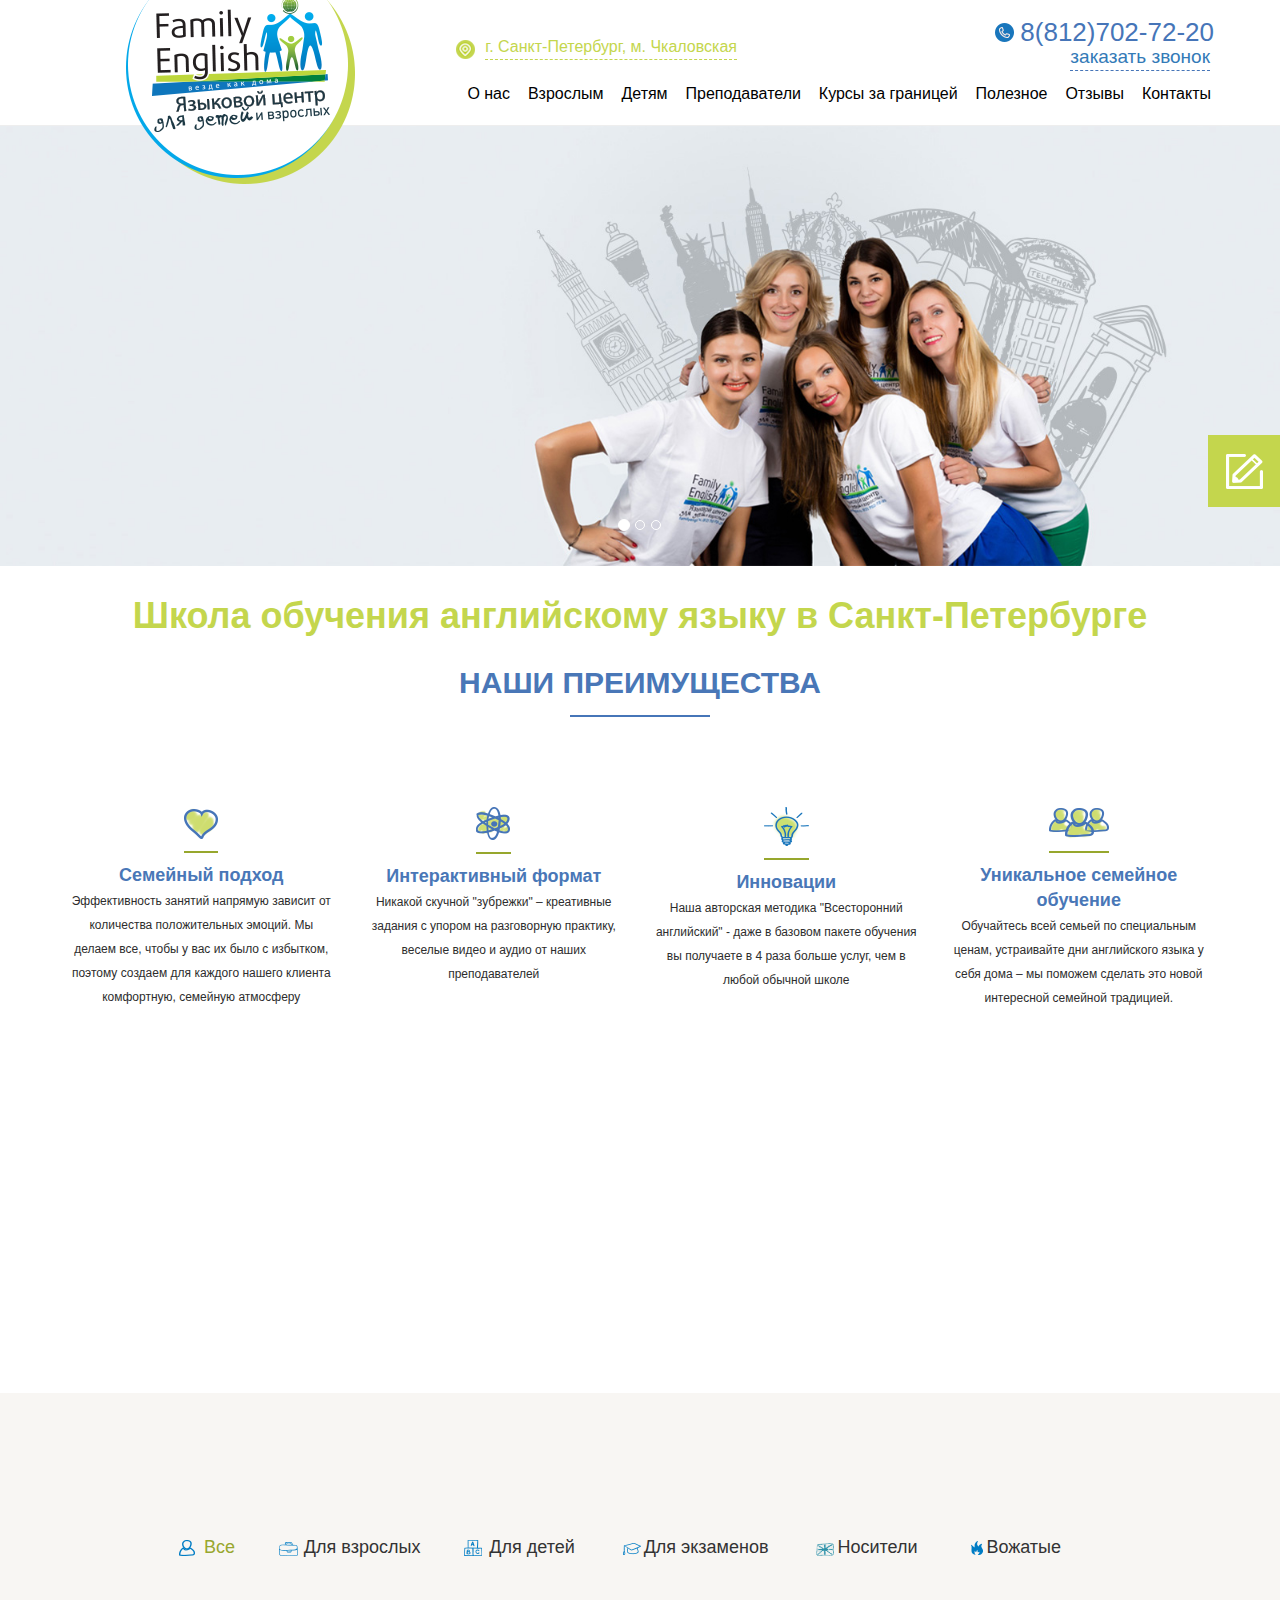
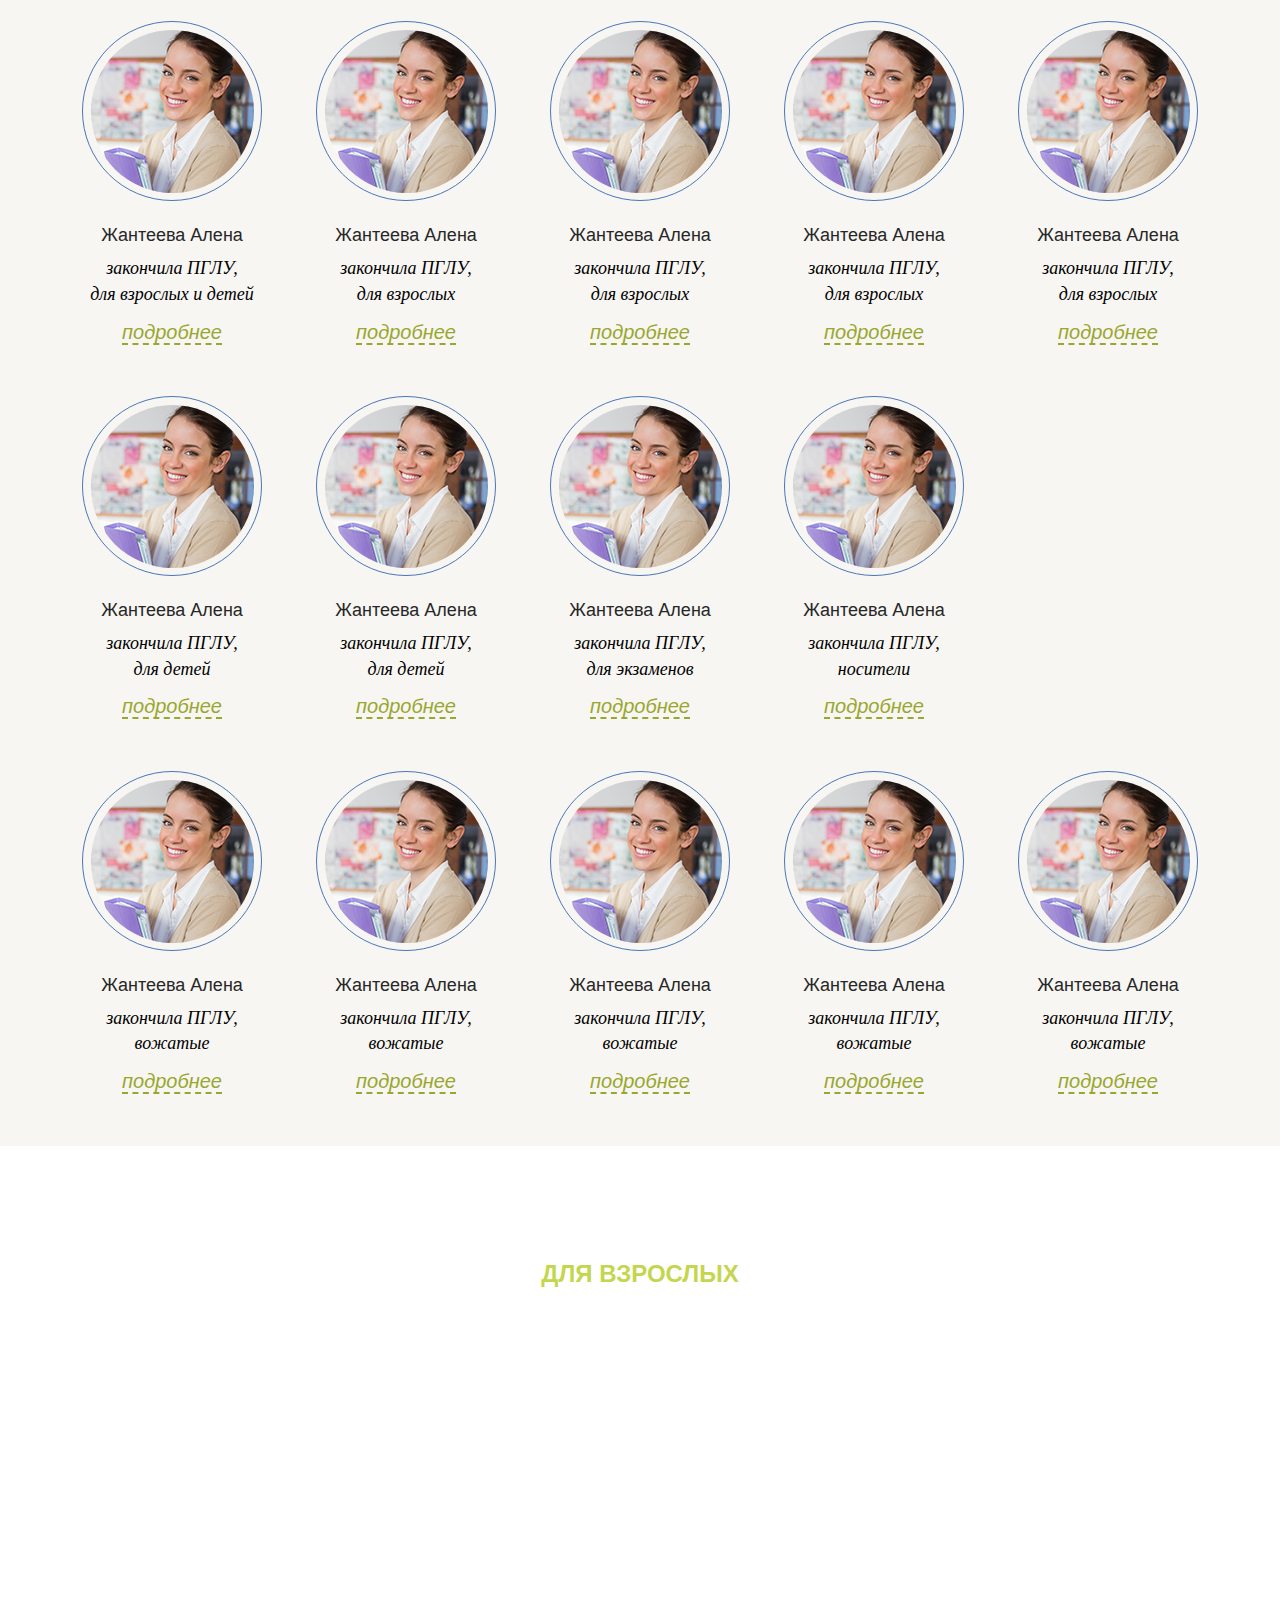
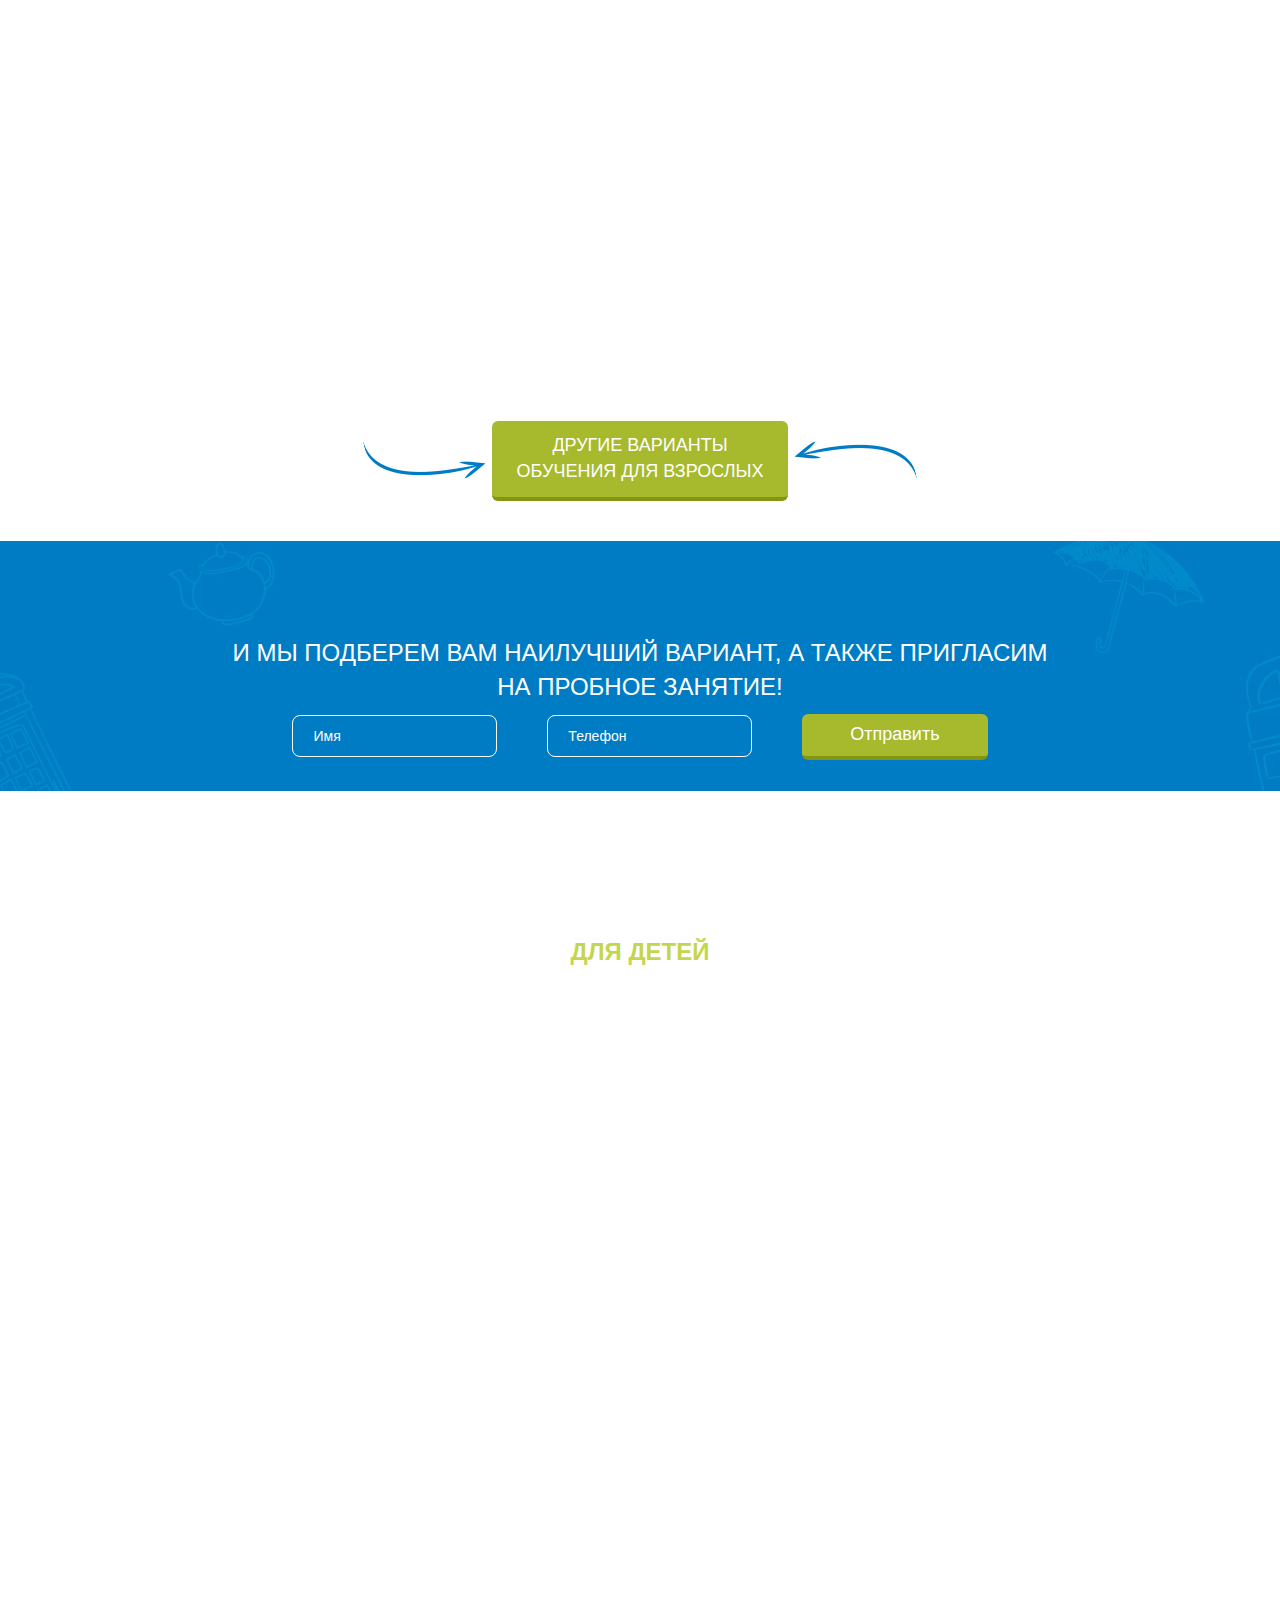
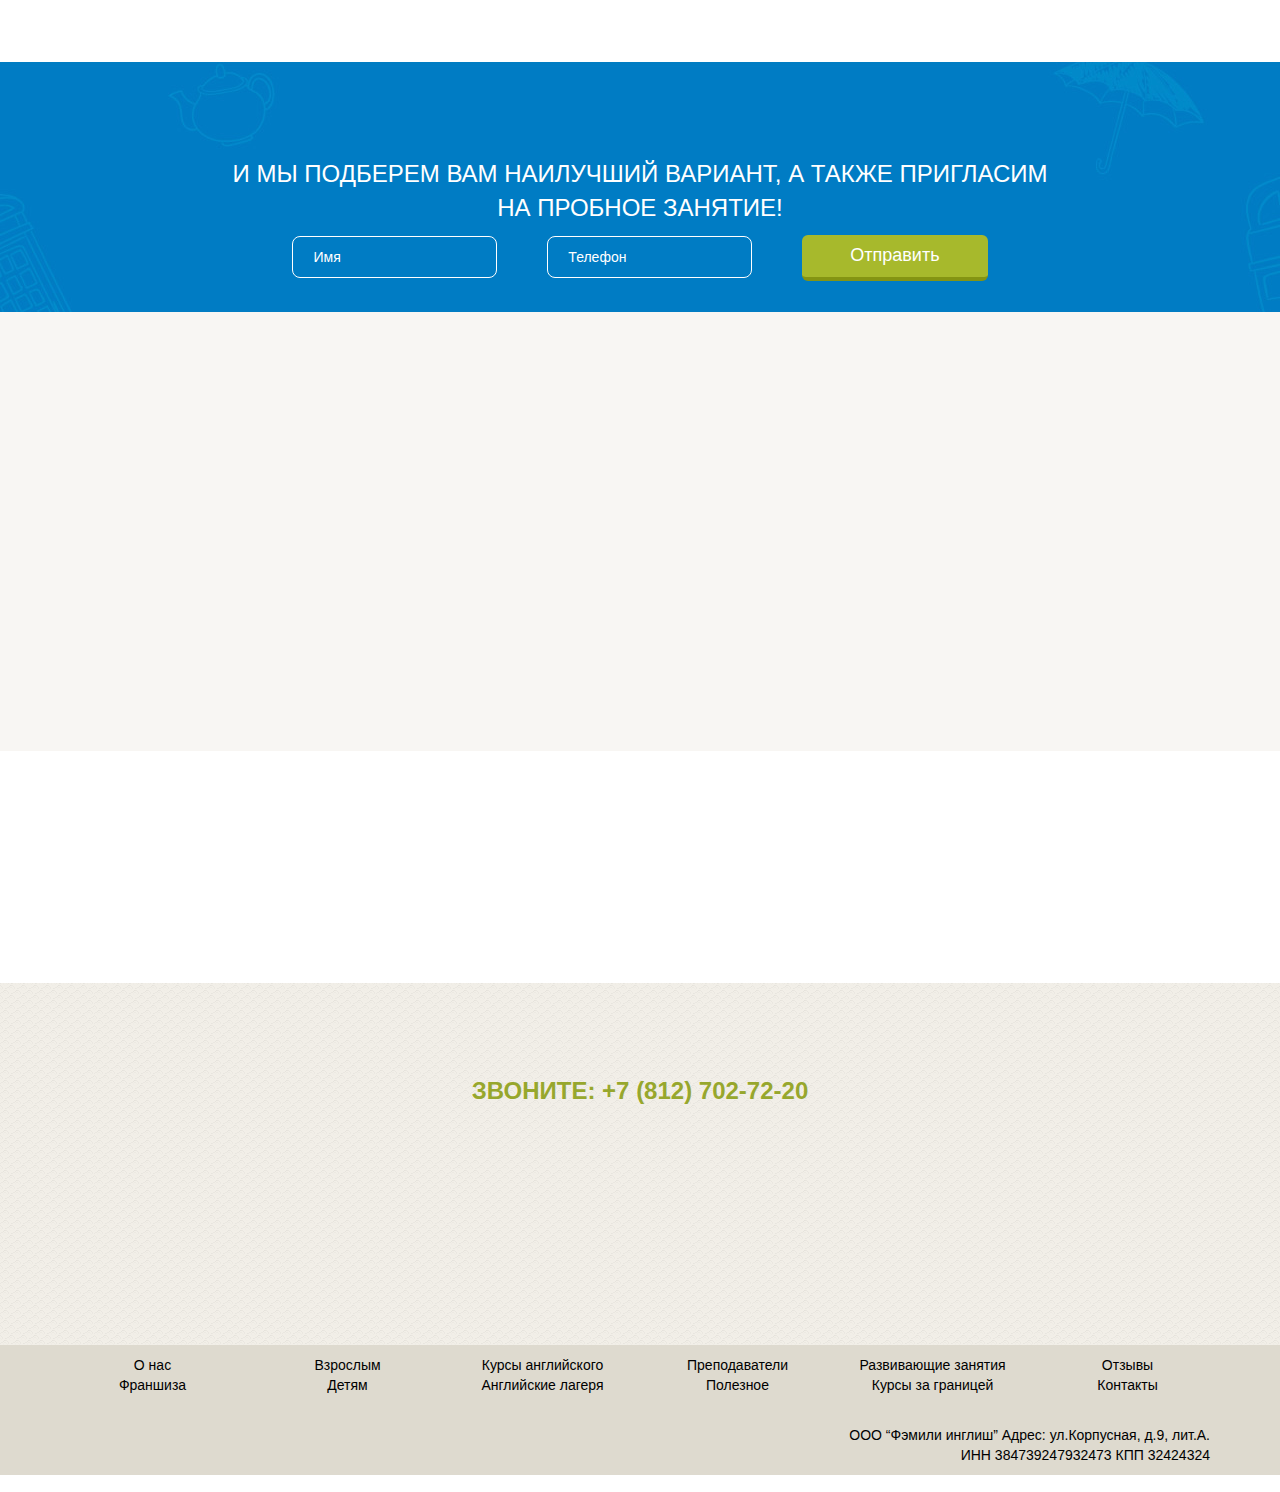
==== commit 0c24e7a5: "1" ====
--- a/index.html
+++ b/index.html
@@ -39,23 +39,33 @@
 
               <!-- <div class="aabb"> -->
                           <div class="header-top row">
-                              <div class="header-top1 col-md-8"><div class="img-map"><img src="images/ico/icon-19.png" alt=""></div><div class="piter">г. Санкт-Петербург, м. Чкаловская</div></div><a href="index.html"></a>
-                              <div class="header-top2 col-md-4"><span class="top-tel">+7(812) 702-72-20</span><br>
-                                <a href="#modal-zvonok" data-toggle="modal"role="button"><div class="top-order">заказать звонок</div></a>    </div>
-                          </div>
+                      <div class="header-top1 col-md-8">
+                          <div class="img-map"><img src="images/ico/icon-19_sm.png" alt=""></div>
+                          <div class="piter">г. Санкт-Петербург, м. Чкаловская</div>
+                      </div>
+
+                      <div class="header-top2 col-md-4">
+                      <span class="top-tel">
+                      <div class="img-tel"><img src="images/ico/icon-phone.png" height="19" width="19" alt=""></div>8(812)702-72-20</span>
+                      <br>
+                         <a href="#modal-zvonok" data-toggle="modal"role="button"><div class="top-order">заказать звонок</div></a>  </div>
+                  </div>
                             
 
                           <div class="header-bottom row">
-                              <nav class="main-nav">
-                                    <ul>
-                                      <li><a href="about.html">О нас</a></li>
-                                      <li><a href="adult.html">Взрослым</a></li>
-                                      <li><a href="kids.html">Детям</a></li>
-                                      <li><a href="abroad.html">Курсы за границей</a></li>
-                                      <li><a href="contacts.html">Контакты</a></li>
-                                      <li><a href="online-test.html"><span class="green-text-sm"><b>Пройти online-тест</b></span></a></li>
-                                    </ul>
-                              </nav>
+                               <nav class="main-nav">
+                      <ul>
+                        <li><a href="about.html">О нас</a></li>
+                        <li><a href="adult.html">Взрослым</a></li>
+                        <li><a href="kids.html">Детям</a></li>
+                        <li><a href="teachers.html">Преподаватели</a></li>
+                        <li><a href="abroad.html">Курсы за границей</a></li>
+                        <li><a href="useful.html">Полезное</a></li>
+                        <li><a href="reviews.html">Отзывы</a></li>
+                        <li><a href="contacts.html">Контакты</a></li>
+                      <!--   <li><a href="online-test.html"><span class="green-text-sm"><b>Пройти online-тест</b></span></a></li> -->
+                      </ul>
+                      </nav>
                           </div>
 
                 <!-- </div>   -->
@@ -1454,7 +1464,7 @@
                     <a href="#">Английские лагеря</a>
                 </div>
                 <div class="col-sm-2 text-center">
-                    <a href="#">Преподавателям</a><br>
+                    <a href="#">Преподаватели</a><br>
                     <a href="#useful">Полезное</a>
                 </div>
                 <div class="col-sm-2 text-center">
--- a/css/main.css
+++ b/css/main.css
@@ -18,15 +18,14 @@
   color: #272727;
 }
 
+.text-right{
+  text-align: right;
+}
+
 .bg-fixed{
-  /*width: 1200px;*/
-/*background: url('../images/bg-fix.jpg');*/
 background-repeat: no-repeat;
 background-attachment: fixed;
 background-color: #fff;
-/*background-image: url(../img/bodyBack.jpg);*/
-/*background-repeat: no-repeat;*/
-/*background-position: center center;*/
 }
 
 /*5 колонка*/
@@ -91,6 +90,12 @@
   font-size: 18px;
   color: #4977B7;
 }
+
+.base-text-sm-ltblue{
+  font-size: 18px;
+  color: #007cc4;
+}
+
 .base-text-sm-blue-lt{
   font-size: 18px;
   color: #4977B7;
@@ -124,9 +129,9 @@
   background-image:url('../images/logo.png');
   background-repeat: no-repeat;
   position:absolute;
-  right: 430px;
+  right: 380px;
   cursor: pointer;
-  top: -30px;
+  top: -44px;
   content: "";
   display: block;
   height: 193px;
@@ -135,7 +140,7 @@
 }
 .main-nav li{
   display: inline-block;
-  padding-right: 38px;
+  padding-right: 14px;
   color: #000;
   font-size: 16px;
 }
@@ -178,62 +183,73 @@
 }
 .header-top{
   width: 1170px;
+  /*height: 10px;*/
   /*border:1px solid black;*/
 }
 .header-top1{
     text-align: right;
+    padding-right: 50px;
+    margin-top: 6px;
 }
 .header-top1 .piter{
 display: inline-block;
   color:#c4d64d;
   font-size: 16px;
-  font-weight: 600;
+  /*font-weight: 600;*/
   border-bottom: 1px dashed #c4d64d;
   /*border:1px solid black;*/
-margin-right: 28px;
+margin-right: 48px;
 }
 
 .top-order{
     border-bottom: 1px dashed #4675b8;
-  margin-bottom: 10px;  
+  margin-bottom:8px;  
   font-size: 19px;
 display: inline-block;
-font-weight: 600;
+/*margin-left: 10px;*/
+/*font-weight: 600;*/
+position: relative;
+  bottom:4px;
 }
 .top-order a{
   color:#4675b8;
+
+  /*margin-top: -20px;*/
 }
 .top-tel{
-  /*float: right;*/
-  font-size: 24px;
+  font-size: 26px;
   color:#4675b8;
-  font-weight: 600;
-  /*padding-top: 120px;*/
-    /*border-bottom: 1px dashed #4675b8;*/
-  /*margin-bottom: 10px;  */
+  position: relative;
+  top:4px;
+  left:4px;
+  /*font-weight: 600;*/
+  /*margin-bottom:-40px;*/
 }
 
 .header-top2{
-  /*border:1px solid black;*/
   text-align: right;
-  margin-top: -10px;
+  margin-top: -20px;
 }
 .header-bottom{
-    width: 1170px;
-  /*border:1px solid black;*/
+  width: 1170px;
   text-align: right;
 }
 
 .img-map{
   vertical-align: middle;
   display: inline-block;
-  /*border: 1px solid black;*/
-  padding-right: 10px;
-}
-
-
-
-
+  padding-right: 6px;
+}
+
+.img-tel{
+  /*vertical-align: middle;*/
+  display: inline-block;
+  padding-right: 6px;
+  position: relative;
+  bottom:2px;
+  /*margin-bottom: -14px;*/
+  /*padding-bottom: 8px;*/
+}
 
 
 
@@ -285,40 +301,25 @@
   font-size: 24px;
   color: #fff;
   text-transform: uppercase;
-  /*padding-bottom: 10px;*/
 }
 .navbar-header--order{
   display: inline-block;
 }
-               
-
 .video{
-  /*display: inline-block;*/
-  /*float: right;*/
   border:1px solid #4675b8;
   border-radius:2%;
-  /*display: inline-block;*/
-  /*left:220px;*/
   bottom:120px;
   padding-left: 5px;
   padding-right: 5px;
   padding-bottom: 5px;
-  /*text-align: center;*/
-/*overflow: hidden;*/
-/*width: 550px;*/
-float: right;
-height: 350px;
-vertical-align: middle;
-}
-
+  float: right;
+  height: 350px;
+  vertical-align: middle;
+}
 .video-text{
   margin-right: 50px;
   border: 1px solid black;
 }
-
-
-
-
 .section-header--white .section-title--white {
   font-size: 30px;
   color: #fff;
@@ -327,7 +328,6 @@
   padding-bottom: 10px;
   margin-bottom: 28px;
   margin-top: -10px;
-  /*margin: 0 0 20px;*/
 }
 .section-header--white .section-title--white:before {
   content: "";
@@ -339,9 +339,6 @@
   height: 2px;
   background: #fff;
 }
-
-
-
 
 .section-header--02 .section-title--02 {
   font-size: 24px;
@@ -349,7 +346,6 @@
   text-transform: uppercase;
   position: relative;
   padding-bottom: 10px;
-  /*margin: 0 0 20px;*/
 }
 .section-header--02 .section-title--02:before {
   content: "";
@@ -368,7 +364,6 @@
   text-transform: uppercase;
   position: relative;
   padding-bottom: 10px;
-  /*margin: 0 0 20px;*/
 }
 
 
@@ -390,7 +385,6 @@
   text-transform: uppercase;
   position: relative;
   padding-bottom: 10px;
-  /*margin: 0 0 20px;*/
 }
 
 
@@ -550,7 +544,6 @@
 color:#fff;
 } 
 .btn-green-xl:hover{
-/*border-bottom-width: 2px;*/
 color:#fff;
 } 
 .btn-green-xl:hover,
@@ -559,13 +552,6 @@
   border-color: #8b9a22;
   color: #fff;
 }
-
-
-
-
-
-
-
 .btn-green-xxl {
   min-width: 330px;
   font-size: 18px;
@@ -588,7 +574,6 @@
 color:#fff;
 } 
 .btn-green-xxl:hover{
-/*border-bottom-width: 2px;*/
 color:#fff;
 } 
 .btn-green-xxl:hover,
@@ -605,7 +590,6 @@
   margin-top: -20px;
   margin-bottom: 10px;
 }
-
 
 
 .btn-blue-xl {
@@ -615,7 +599,6 @@
   color:#fff;
   background: #0079c7;
   border-bottom: solid #0068a5 4px;
-  /*border-color: red;*/
   display: inline-block;
   padding-left: 25px;
   padding-right: 25px;
@@ -641,14 +624,7 @@
 }
 
 
-
-
-
-
-
-
 .another-kids div{
-  /*border:1px solid red;*/
 }
 
 .btn-gra{
@@ -659,35 +635,13 @@
 
 }
 .another-kids{
-    /*border:1px solid red;*/
-    /*width: 100%;*/
-  /*display: inline-block;*/
-  /*text-align: center;*/
-  /*margin:0 auto;*/
 }
 .arrow{
   display: inline-block;
   height: 70px;
   width: 150px;
-  /*top: 22px;*/
   vertical-align: middle;
 }
-
-
-
-/*.btn-blue-xl:after{
-  content:'';
-  width: 120px;
-  height: 120px;
-  left:306px;
-  top:20px;
-  position: absolute;
-  background: url('../images/arrow-green-left.png');
-  background-repeat: no-repeat;
-}
-*/
-
-
 
 
 
@@ -1203,6 +1157,9 @@
 .pad20{
   padding-bottom: 20px;
 }
+.pad40{
+  padding-bottom: 40px;
+}
 #work-process {
   /*padding-top:34px;*/
   padding-bottom: 34px;
@@ -1360,7 +1317,7 @@
 #meet-team {
   padding-top: 40px;
   /*margin-bottom: 10px;*/
-  background-color: #DDD9CE;
+  background-color: #F8F6F3;
 }
 #meet-team .team-member {
   /*padding: 13px;*/
@@ -1805,7 +1762,7 @@
 input:focus:-ms-input-placeholder      {opacity: 0; transition: opacity 0.3s ease;}
 
 #useful{
-background-color: #ebe5da;  
+background-color: #F8F6F3;  
 /*margin: 50px;*/
 padding-bottom: 50px;
 padding-top: 40px;
@@ -1919,6 +1876,9 @@
 }
 
 
+.list-style li{
+  list-style:none;
+}
 
 
 
@@ -2600,7 +2560,7 @@
   padding-top: 10px;
   padding-bottom: 10px;
   color: #000;
-  background: #ddd9ce;
+  background: #DEDACF;
 }
 .footer-top{
   padding-bottom: 30px;
@@ -2635,8 +2595,8 @@
 }
 .map{
  display: inline-block;
- border:2px solid white; 
- text-align: left;
+ /*border:2px solid white; */
+ text-align: right;
  overflow: hidden;
  /*width: 500px;*/
  padding-left: 0px;
@@ -2880,10 +2840,11 @@
 .course-header{
    /*border:1px solid red; */
    overflow: hidden;
+   /*padding-bottom: -40px;*/
 }
 
 .course-header{
-padding-bottom: 10px;
+/*padding-bottom: 10px;*/
 }
 
 .course-img{
@@ -2913,7 +2874,7 @@
 display: inline-block;
 /*padding-left: 450px;*/
   /*border:1px solid red;*/
-  padding-bottom: 26px;
+  /*padding-bottom: 26px;*/
   padding-left: 450px;
 }
 .course-cost{
@@ -2946,6 +2907,10 @@
   padding-top: 8px;
   padding-bottom: 8px;
   text-align: center;
+  margin-right: -4px;
+  /*position: absolute;*/
+  /*right: 136px;*/
+  /*top: 440px;*/
 }
 .btn.btn-green-course:hover,
 .btn.btn-green-course:focus {
@@ -2955,4 +2920,241 @@
 }
 .btn.btn-green-course:active {
    border-bottom-width: 2px;
- }+ }
+
+
+ .review-member-course{
+  padding-bottom: 40px;
+  padding-left: 50px;
+ }
+
+ .review-img-course{
+  border-radius:50%;
+  display: inline-block;
+  width: 180px;
+  height: 180px;
+  padding: 8px;
+  margin-top: -10px;
+  border: 1px solid #97A72D; 
+/*text-align: center;*/
+}
+
+#reviews-course {
+  /*padding: 50px 0;*/
+  padding-top: 40px;
+  margin-bottom: 10px;
+  background-color: #fff;
+}
+
+.course-text{
+/*margin-top: -30px;*/
+}
+
+#course-text-1{
+  display: none;
+}
+
+#reviews-course-dop{
+  display: none;
+}
+
+
+.gallery{
+  padding-top: 40px;  
+  padding-bottom: 20px;  
+  background-color: #f4f4f4;
+}
+
+.cours-name__time{
+  padding-right: 17px;
+  padding-left: 6px;
+}
+
+.cours-name__group{
+  padding-right: 10px;
+}
+.cours-name-group__title{
+padding-right: 10px;
+/*border: 1px solid black;*/
+width: 490px;
+}
+
+.bg-gray{
+  background-color: #f4f4f4;
+}
+
+.pad-top-40{
+  padding-top: 40px;
+}
+.pad-right-120{
+  padding-right:120px;
+}
+.pad-bottom-40{
+  padding-bottom:40px;
+}
+
+#prav-doc{
+  background-color: #c4d64d;
+}
+.pravdoc-text{
+  text-align: center;
+  padding-bottom: 40px;
+}
+
+.doc-images{
+  padding-left: 200px;
+}
+.doc-img{
+padding-right: 20px;
+}
+.doc-title{
+text-transform: uppercase;
+text-align: center;
+color:#fff;
+font-size: 22px;
+font-weight: 600;
+padding-bottom: 20px;
+}
+
+.btn-rec{
+color:#000;
+border-bottom: 1px dashed #000;
+
+}
+
+.recommendation-title{
+padding-left: 20px;
+padding-top: 20px;
+font-size: 16px;
+/*margin-bottom: 20px;*/
+}
+.recommendation-title a:hover{
+  color:#97a72d;
+}
+
+.recommendation-title a:active{
+  color:#97a72d;
+}
+
+#recommendations{
+  padding-top: 40px;
+  margin-bottom: 40px;
+}
+.recommendation{
+  padding-bottom: 20px;
+  background-color: #f4f4f4;
+  padding-right: 30px;
+}
+
+.recommendation-member{
+  /*width: 80%;*/
+  /*border:1px solid red;*/
+  overflow: hidden;
+}
+
+
+.recommendation-name{
+  /*padding-right: 30px;*/
+padding-top: 30%;
+/*text-align: left;*/
+/*border:1px solid red;*/
+/*margin-right: 30px;*/
+/*width: 200px;*/
+}
+
+#recommendation-content-01,#recommendation-content-02,#recommendation-content-03{
+  padding-left: 20px;
+  padding-right: 20px;
+  padding-bottom: 20px;
+  padding-top: 20px;
+  display:none;
+}
+
+.recommendation-img{
+  width: 50%;
+  margin-top: 20px;
+  border-radius:50%;
+  display: inline-block;
+  width: 110px;
+  height: 110px;
+  padding-top: 9px;
+  padding-left: 9px;
+  border: 1px solid #97A72D; 
+/*text-align: center;*/
+}
+
+.recommendation-img--01{
+  border-radius: 50%;
+  width: 90px;
+  height: 90px;
+  background-image: url('../images/team/01_sm.jpg');
+
+}
+
+.rec-doc {
+  margin-top: 20px;
+
+}
+
+.rec-document{
+  display: inline-block;
+}
+
+
+#students{
+  padding-top: 40px;
+  /*padding-bottom: 40px;*/
+  background-color: #ece9e2;
+}
+
+.student-video{
+  padding: 8px;
+  display: inline-block;
+  margin-left: 48px;
+  margin-bottom: 50px;
+  border:1px solid #a7b92c;
+  border-radius:10px;
+}
+
+.student-text{
+  padding-left: 80px;
+  padding-top: 80px;
+}
+
+.student-about{
+  /*padding-left: 80px;*/
+  /*padding-top: 80px;*/
+  /*width: 90%;*/
+  float: right;
+  padding-top: 40px;
+  padding-right: 120px;
+  /*border:1px solid red;*/
+}
+
+.student-item{
+  overflow: hidden;
+  /*border:1px solid red;*/
+  margin-top: -20px;
+
+}
+.student-img{
+  display: inline-block;
+  /*width: 10%;*/
+  margin-top: 20px;
+  border-radius:50%;
+  display: inline-block;
+  width: 110px;
+  height: 110px;
+  padding-top: 9px;
+  padding-left: 9px;
+  border: 1px solid #97A72D; 
+/*text-align: center;*/
+}
+
+.student-img--01{
+  border-radius: 50%;
+  width: 90px;
+  height: 90px;
+  background-image: url('../images/team/01_sm.jpg');
+
+}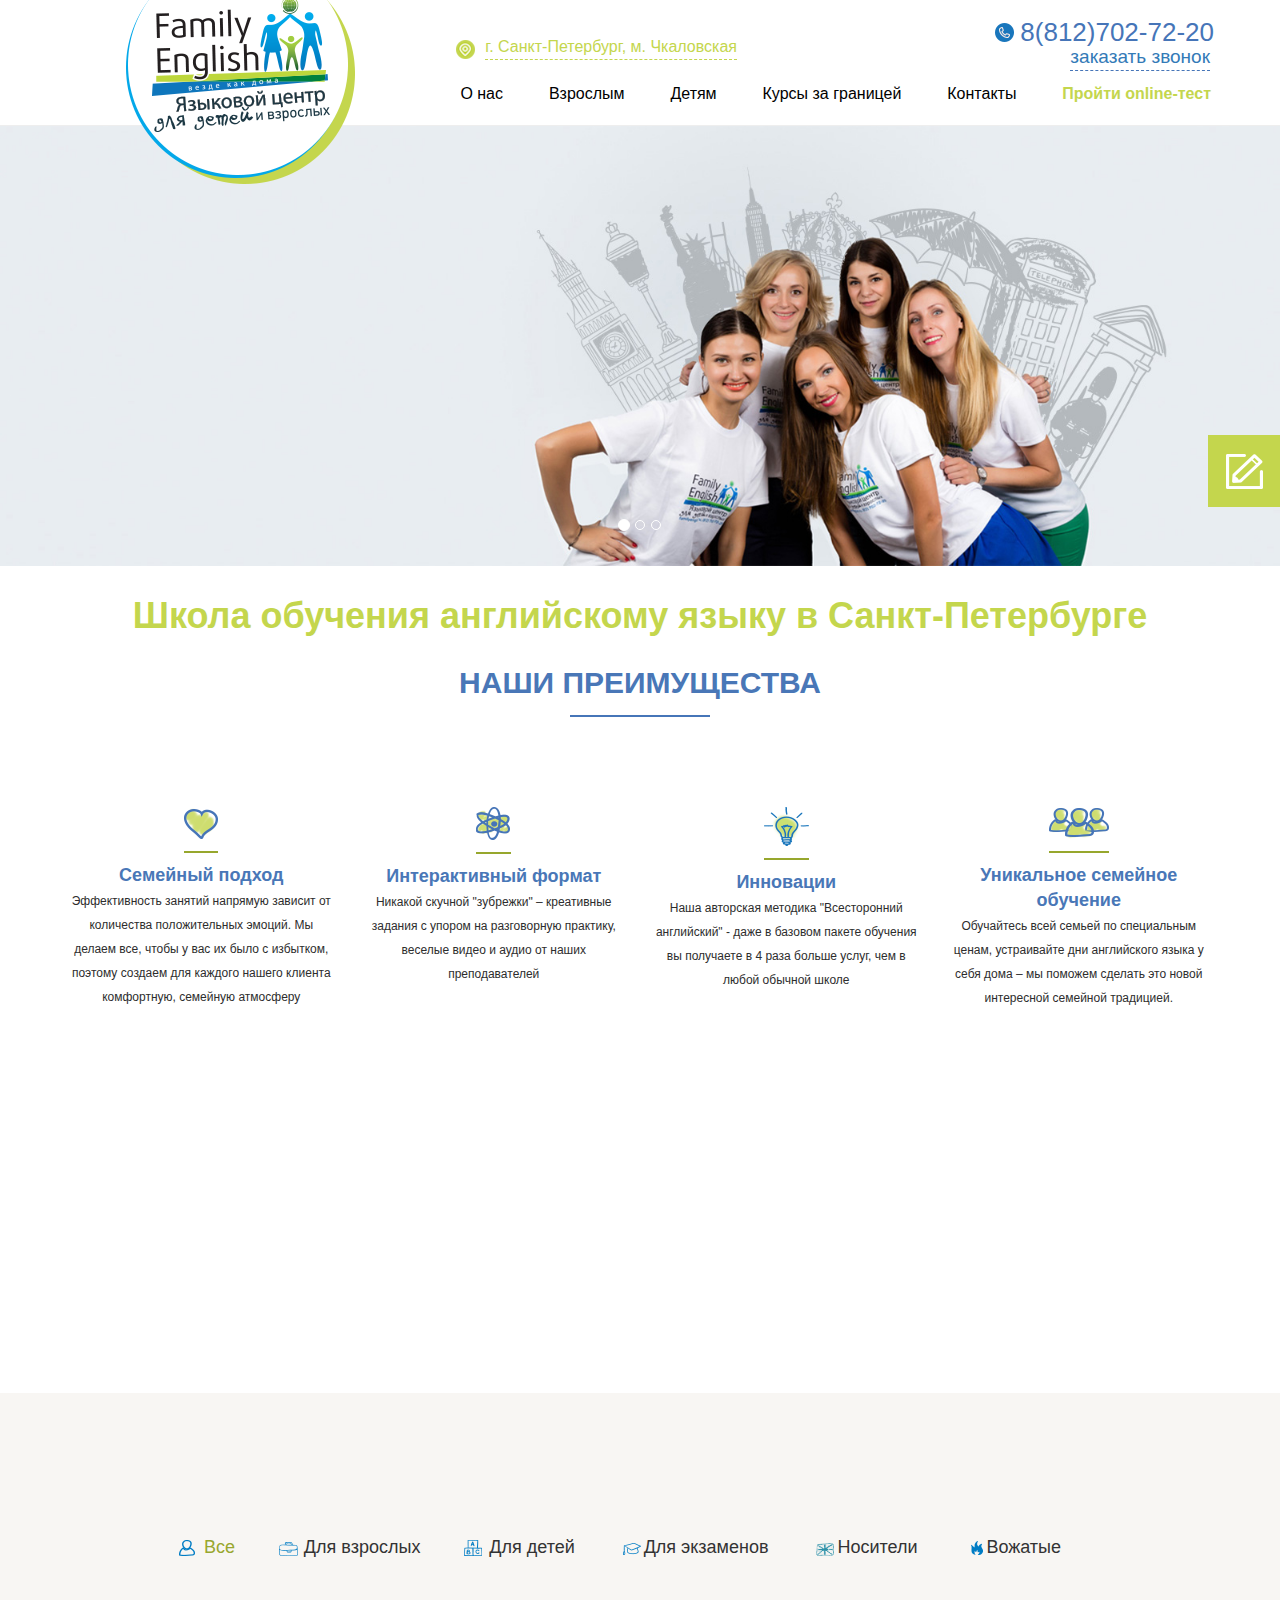
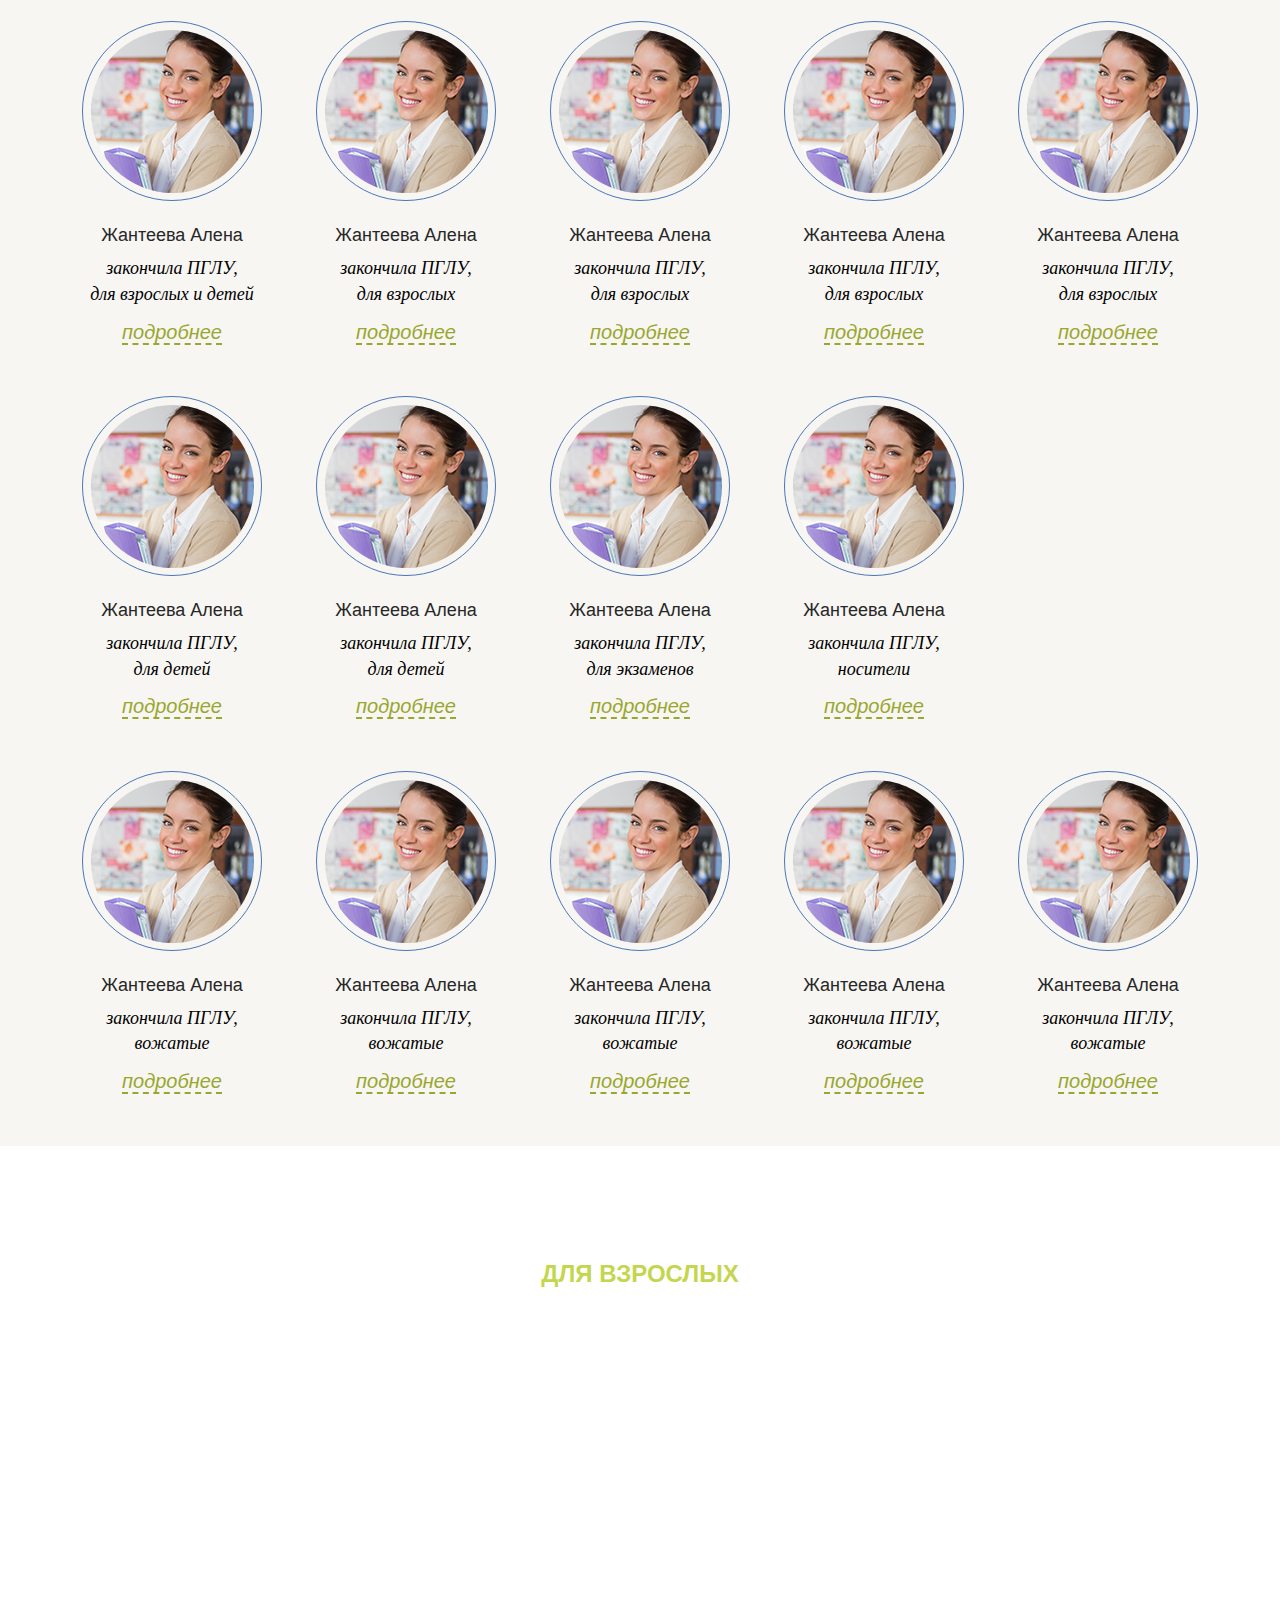
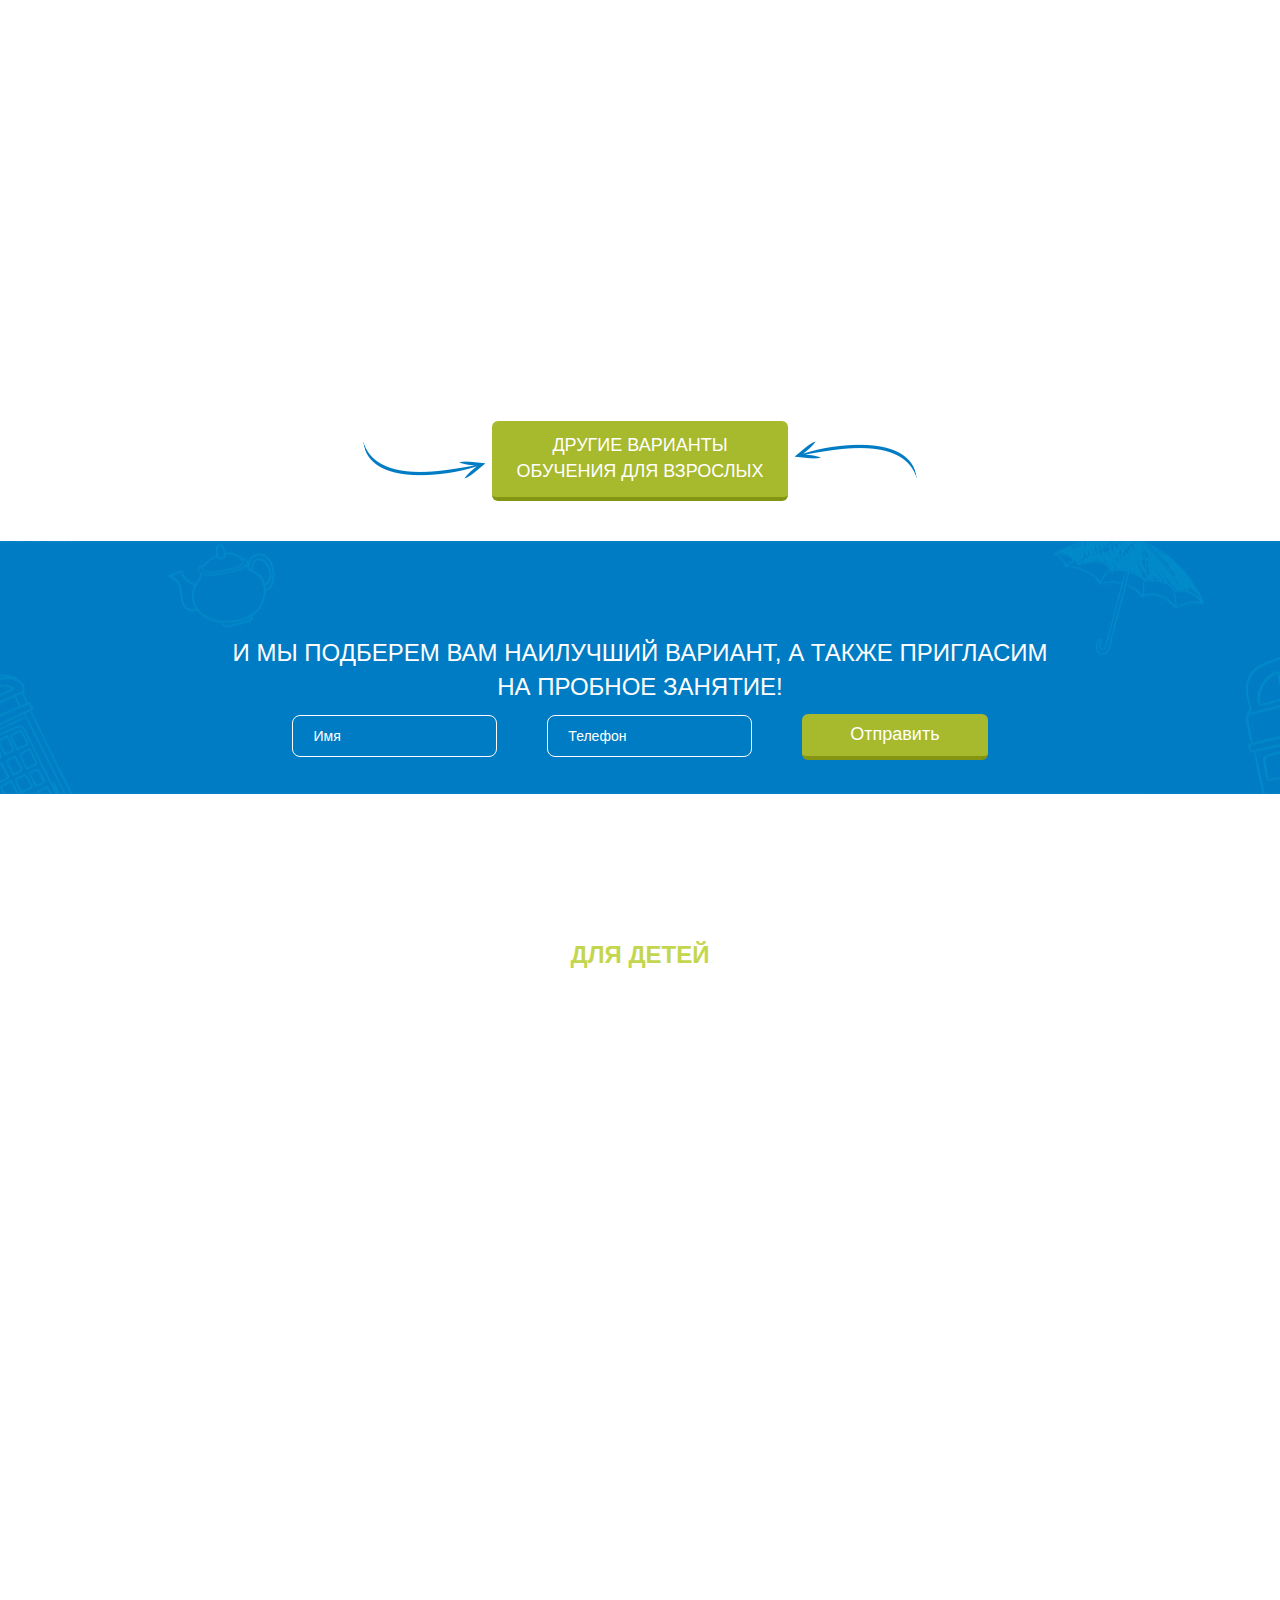
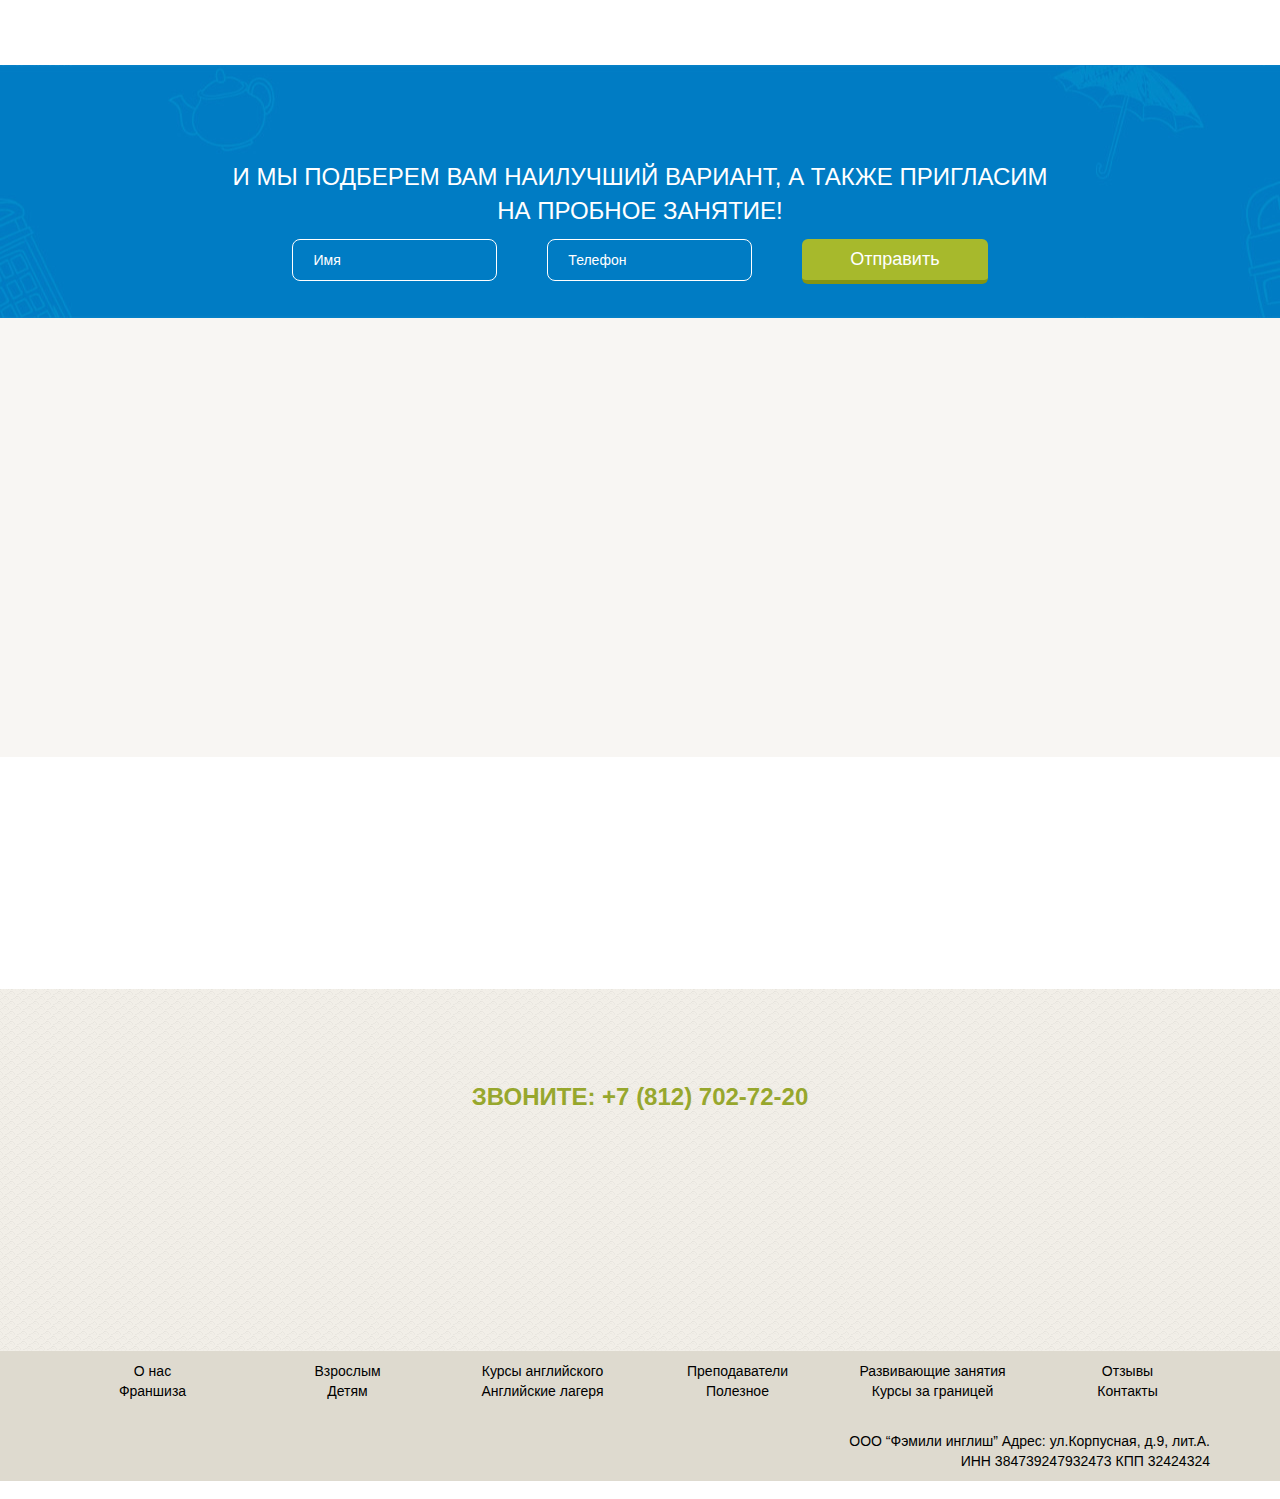
==== commit 5e2a07ab: "1" ====
--- a/index.html
+++ b/index.html
@@ -52,20 +52,17 @@
                   </div>
                             
 
-                          <div class="header-bottom row">
-                               <nav class="main-nav">
-                      <ul>
-                        <li><a href="about.html">О нас</a></li>
-                        <li><a href="adult.html">Взрослым</a></li>
-                        <li><a href="kids.html">Детям</a></li>
-                        <li><a href="teachers.html">Преподаватели</a></li>
-                        <li><a href="abroad.html">Курсы за границей</a></li>
-                        <li><a href="useful.html">Полезное</a></li>
-                        <li><a href="reviews.html">Отзывы</a></li>
-                        <li><a href="contacts.html">Контакты</a></li>
-                      <!--   <li><a href="online-test.html"><span class="green-text-sm"><b>Пройти online-тест</b></span></a></li> -->
-                      </ul>
-                      </nav>
+                           <div class="header-bottom row">
+                              <nav class="main-nav">
+                                    <ul>
+                                      <li><a href="about.html">О нас</a></li>
+                                      <li><a href="adult.html">Взрослым</a></li>
+                                      <li><a href="kids.html">Детям</a></li>
+                                      <li><a href="abroad.html">Курсы за границей</a></li>
+                                      <li><a href="contacts.html">Контакты</a></li>
+                                      <li><a href="online-test.html"><span class="green-text-sm"><b>Пройти online-тест</b></span></a></li>
+                                    </ul>
+                              </nav>
                           </div>
 
                 <!-- </div>   -->
--- a/css/main.css
+++ b/css/main.css
@@ -21,6 +21,9 @@
 .text-right{
   text-align: right;
 }
+.text-center{
+  text-align: center;
+}
 
 .bg-fixed{
 background-repeat: no-repeat;
@@ -141,6 +144,7 @@
 .main-nav li{
   display: inline-block;
   padding-right: 14px;
+   padding-left: 28px;
   color: #000;
   font-size: 16px;
 }
@@ -149,11 +153,17 @@
 }
 .main-nav a:hover{
   color: #c4d64d;
-    background: url('../images/ico/treugol.png');
+  background: url('../images/ico/treugol.png');
   background-repeat: no-repeat;
   background-position-x: 50%;
 }
 .main-nav a.active{
+  color: #c4d64d;
+  background: url('../images/ico/treugol.png');
+  background-repeat: no-repeat;
+  background-position-x: 50%;
+}
+.main-nav li.active{
   color: #c4d64d;
   background: url('../images/ico/treugol.png');
   background-repeat: no-repeat;
@@ -1702,13 +1712,14 @@
 
 .order-block{
   width: 100%;
-  height: 250px;
+  /*height: 20px;*/
   padding-top: 10px;
   padding-bottom: 34px;
   background-color: #007CC4;
   background: url('../images/bg-blue.jpg');
   /*background-repeat: no-repeat;*/
   background-position: center;
+
 }
 .input-place{
   border-radius:8px;
@@ -2782,6 +2793,19 @@
   /*vertical-align: middle;*/
 }
 
+#modal-shcool>.modal-body{
+  border-radius: 6px;
+  width: 660px;
+  height: 330px;
+  background-color: #fff;
+  margin: 0 auto;
+  margin-top: 14%;
+  padding-left: 30px;
+  padding-top: 10px;
+  z-index: 9999;
+  /*vertical-align: middle;*/
+}
+
 #modal-kids-camp>.modal-body{
   border-radius: 6px;
   width: 660px;
@@ -2986,6 +3010,9 @@
 .pad-top-40{
   padding-top: 40px;
 }
+.pad-top-20{
+  padding-top: 20px;
+}
 .pad-right-120{
   padding-right:120px;
 }
@@ -2995,6 +3022,7 @@
 
 #prav-doc{
   background-color: #c4d64d;
+  /*padding-bottom: 30px;*/
 }
 .pravdoc-text{
   text-align: center;
@@ -3003,7 +3031,16 @@
 
 .doc-images{
   padding-left: 200px;
-}
+  /*margin-bottom: 140px;*/
+  /*padding-bottom:220px;*/
+
+}
+
+.open-shcool{
+margin-top: 30px;
+/*margin-bottom:30px;*/
+}
+
 .doc-img{
 padding-right: 20px;
 }
@@ -3107,6 +3144,19 @@
   background-color: #ece9e2;
 }
 
+.bg-brown{
+  background-color: #ece9e2;
+}
+
+.bg-white{
+  background-color: #fff !important;
+}
+.students-review{
+  padding-top: 60px;
+  padding-bottom: 40px;
+  /*padding-bottom: 40px;*/
+  /*background-color: #ece9e2;*/
+}
 .student-video{
   padding: 8px;
   display: inline-block;
@@ -3157,4 +3207,119 @@
   height: 90px;
   background-image: url('../images/team/01_sm.jpg');
 
-}+}
+
+.white-text-sm{
+  font-size: 24px;
+  color: #fff;
+  /*text-transform: uppercase;*/
+}
+.height290{
+  height: 290px;
+}
+
+.bg-white{
+  color: #fff!;
+}
+.pad-left-64{
+  padding-left: 64px;
+}
+
+.pad-left-24{
+  padding-left: 84px;
+}
+
+.student-contact{
+  /*font-size: 16px;*/
+  padding: 8px;
+  display: inline-block;
+  margin-left: 48px;
+  /*margin-bottom: 50px;*/
+  border:1px solid #a7b92c;
+  border-radius:10px;
+
+}
+
+.border1{
+  border:1px solid red;
+}
+
+.student-contact-text{
+  padding-left: 12%;
+  /*border:1px solid red;*/
+  /*display: inline-block;*/
+  text-align: center;
+}
+
+.contact-social-icon{
+  display: inline-block;
+  padding-right: 20px;
+  float: right;
+}
+.icon-right-block{
+  padding-top: 482px;
+  padding-right: 124px;
+}
+
+.map1,.map2{
+  display: inline-block;
+}
+.map1{
+  padding-right: 20px;
+}
+.map-text{
+  padding-top: 10px;
+}
+
+
+#stati{
+  padding-top: 40px;
+  /*padding-bottom: 40px;*/
+  background-color: #ece9e2;
+}
+#stati-2{
+  padding-top: 40px;
+  /*padding-bottom: 40px;*/
+  /*background-color #fff;*/
+  padding-top: 40px;
+}
+#stati-3{
+  padding-top: 40px;
+  /*padding-bottom: 40px;*/
+  /*background-color #fff;*/
+  padding-top: 40px;
+  background-color: #ece9e2;
+}
+#stati-4{
+  padding-top: 40px;
+  /*padding-bottom: 40px;*/
+  /*background-color #fff;*/
+  padding-top: 40px;
+  /*background-color: #ece9e2;*/
+}
+
+
+.stati-title{
+  padding-left: 80px;
+  padding-top: 10px;
+}
+
+.dop-stati-link{
+  float: right;
+  padding-bottom: 20px;
+}
+#dop-stati-1{
+  display: none;
+}
+#dop-stati-2{
+  display: none;
+}
+#dop-stati-3{
+  display: none;
+}
+#dop-stati-4{
+  display: none;
+}
+.bg-white{
+  background: #fff;
+}
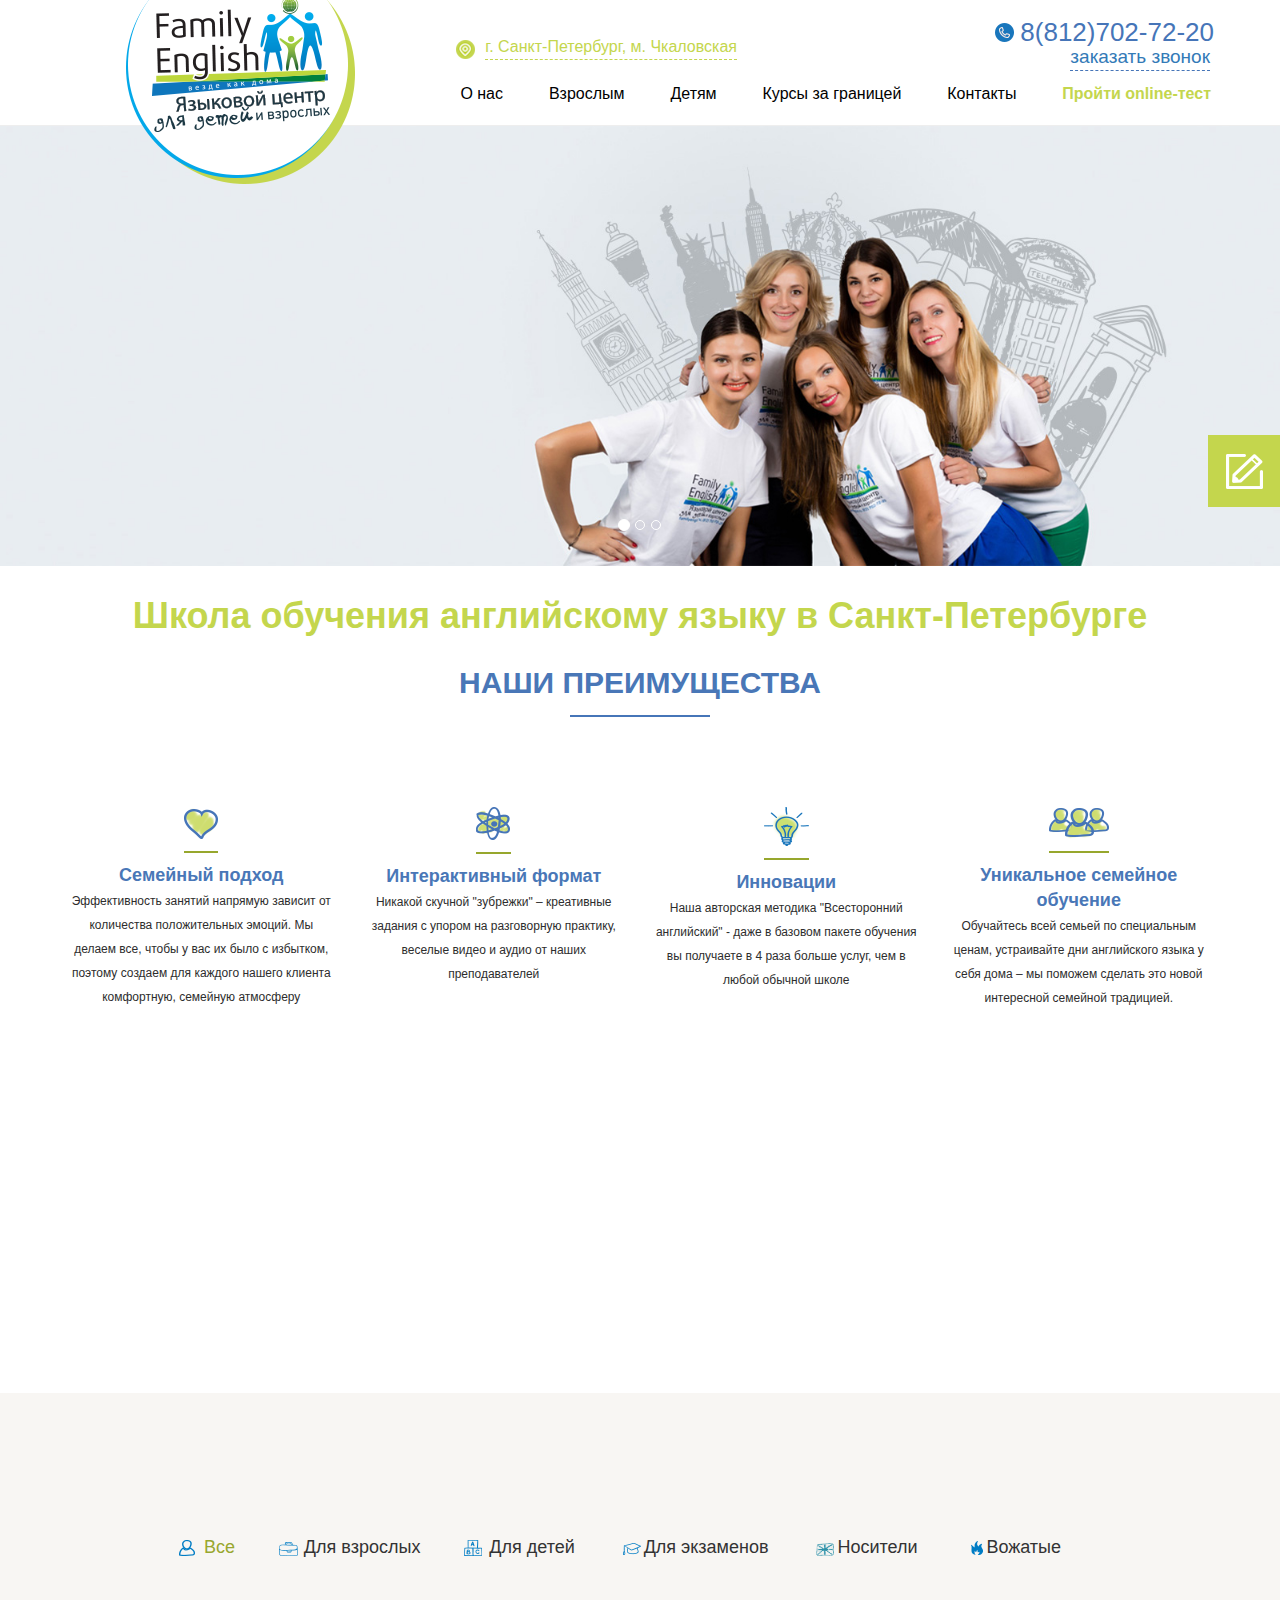
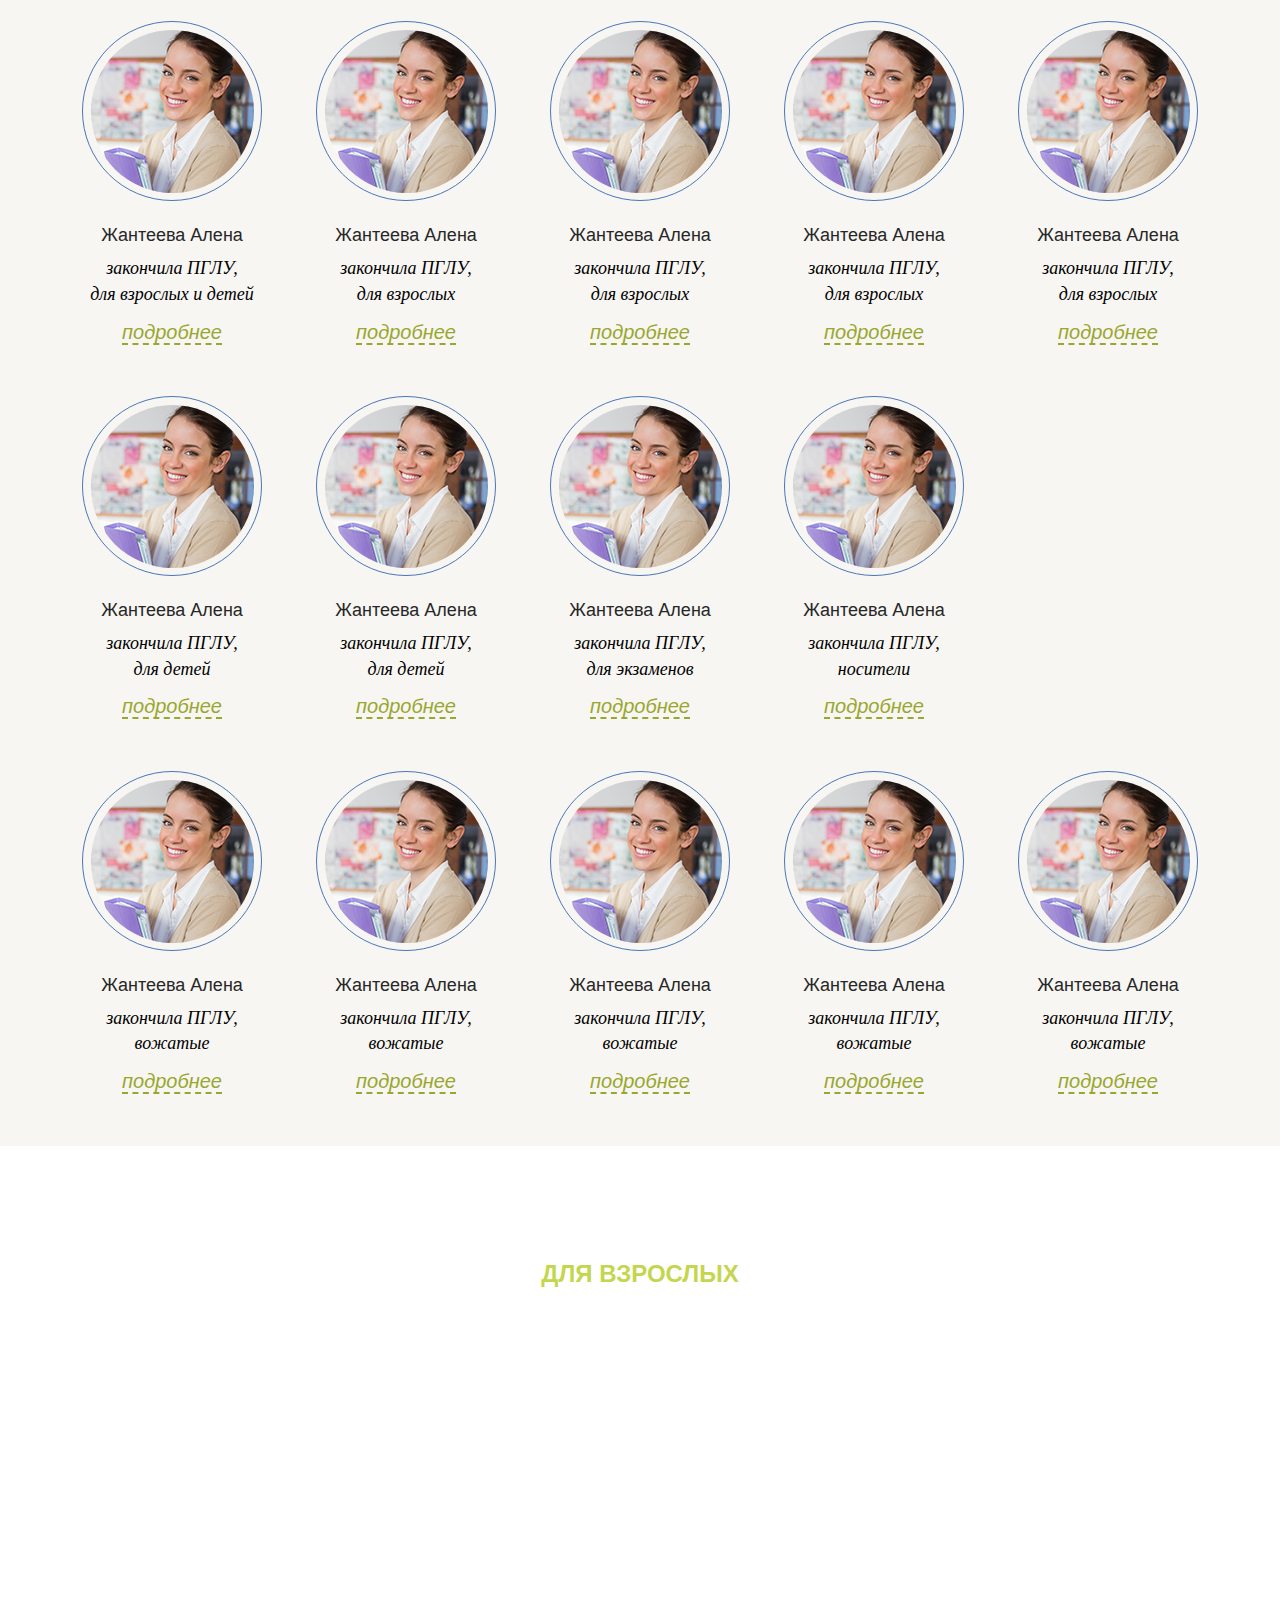
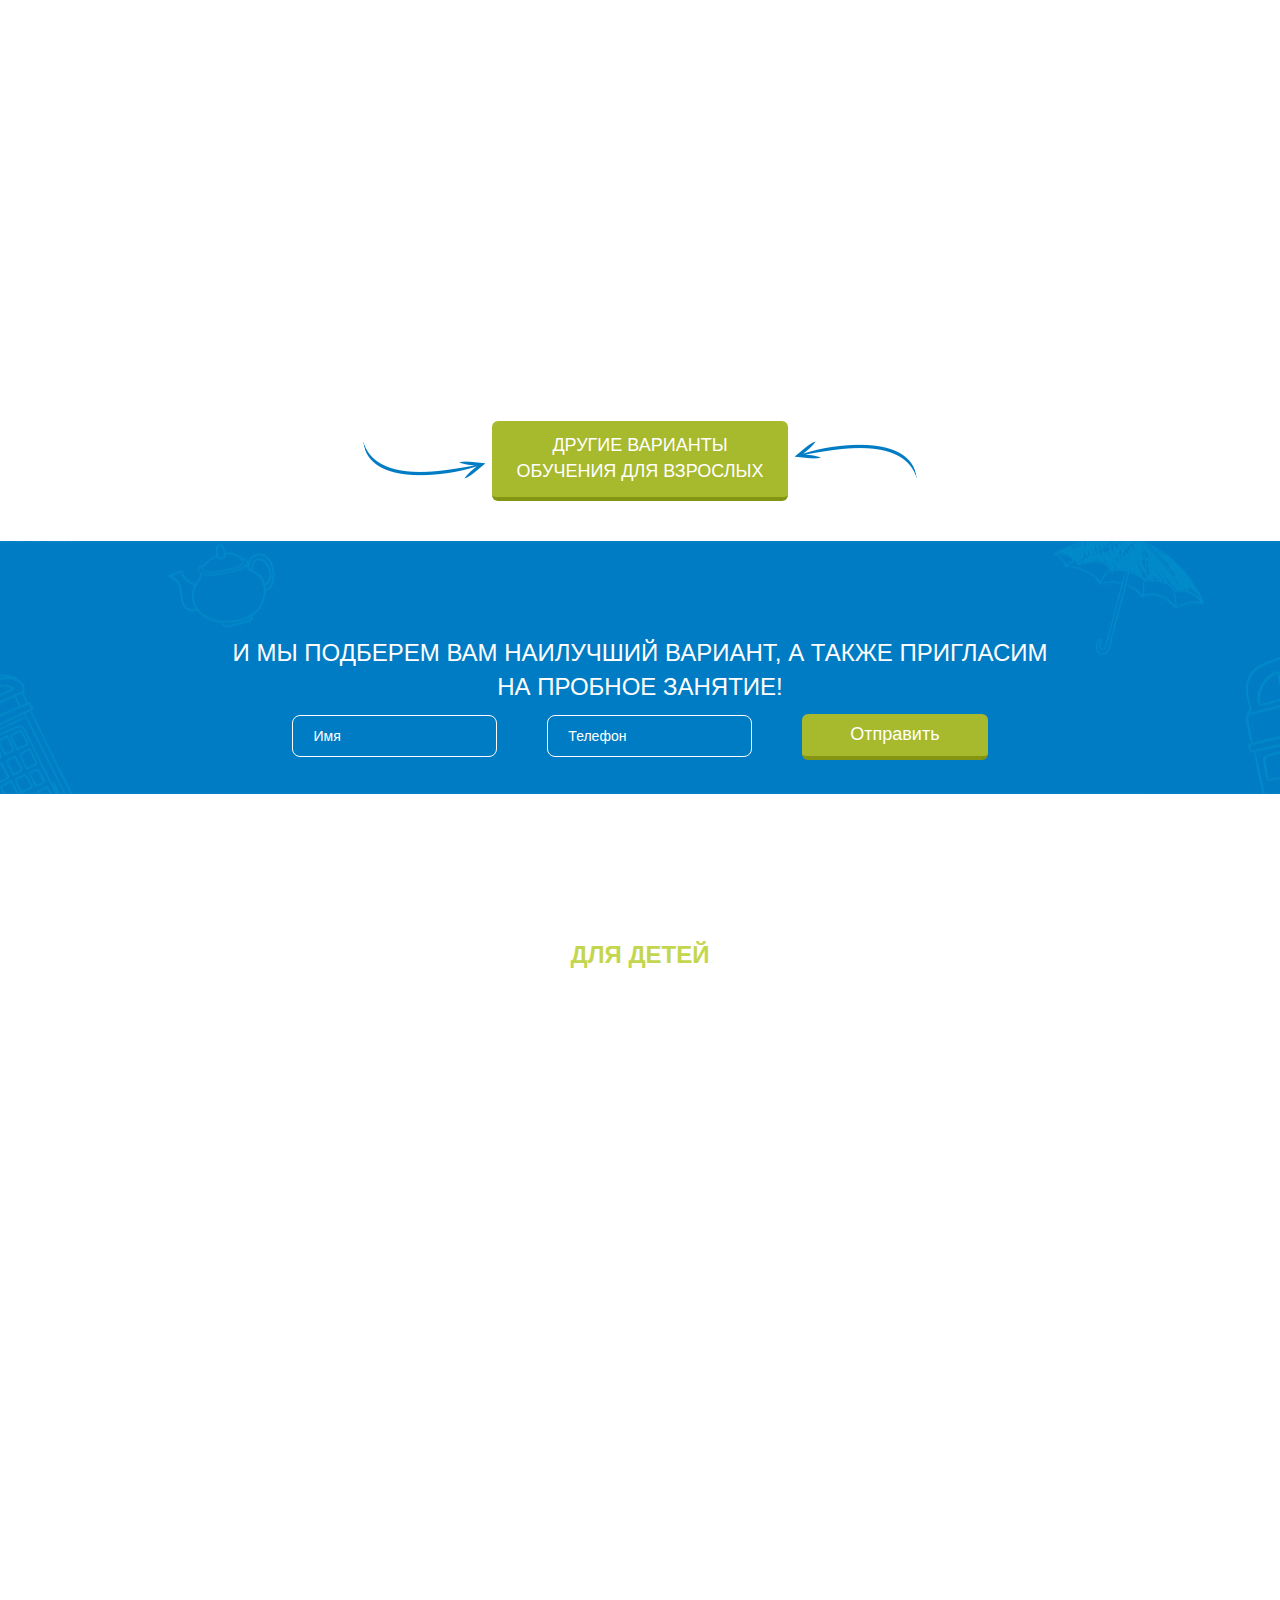
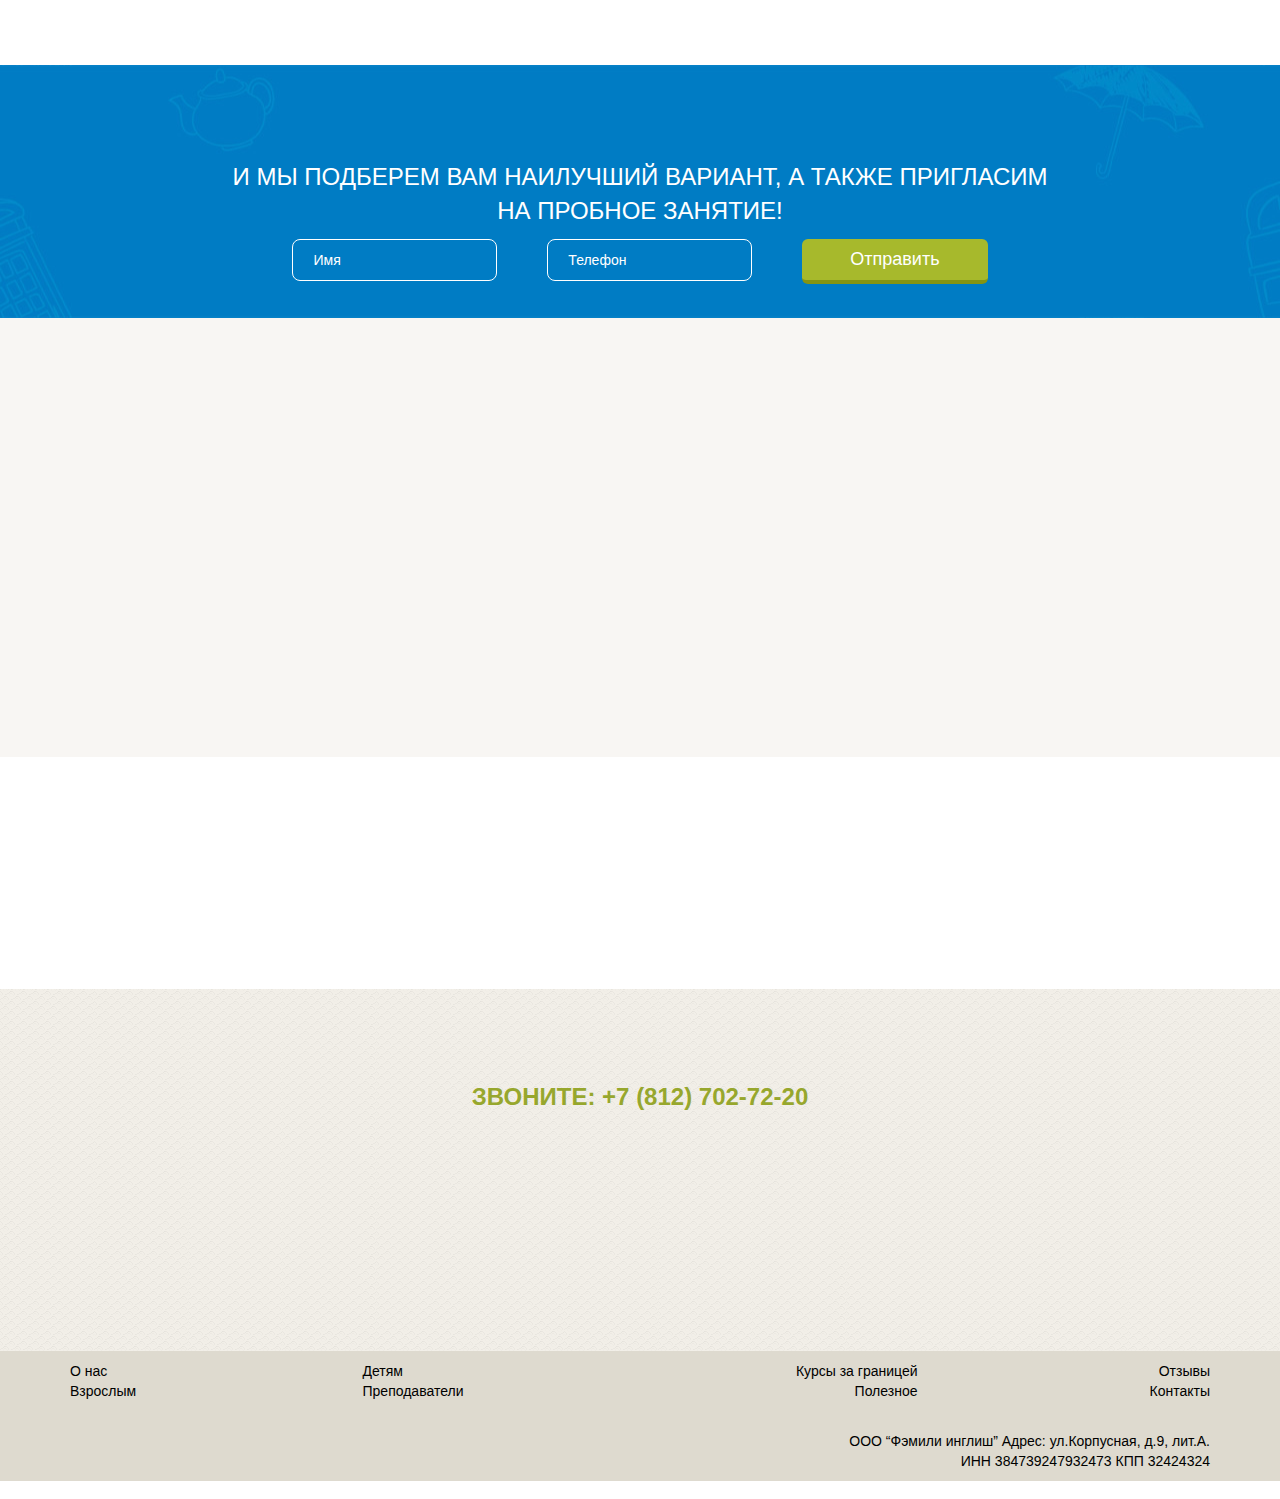
==== commit 56553943: "1" ====
--- a/index.html
+++ b/index.html
@@ -1420,11 +1420,11 @@
                          </div>
 
                         <div class="tel">
-                            <div class="tel-title"><span>+7 (999) 702-72-20 <br>   
-                            +7 (999) 277-10-21</span>
-                            </div>
-                            <!-- <div class="tel-img"></div> -->
-                        </div>
+                              <div class="tel-title"><span>+7 (812) 702-72-20<br>   
+                              +7 (911) 2-777-100</span>
+                              </div>
+                              <!-- <div class="tel-img"></div> -->
+                          </div>
 
                         
                     </div>
@@ -1448,28 +1448,20 @@
 
         
             <div class="row footer-top">
-                <div class="col-sm-2 text-center">
+                <div class="col-sm-3">
                     <a href="about.html">О нас</a><br>
-                    <a href="#">Франшиза</a>
-                </div>
-                <div class="col-sm-2 text-center">
-                    <a href="adult.html">Взрослым</a><br>
-                    <a href="kids.html">Детям</a>
-                </div>
-                <div class="col-sm-2 text-center">
-                    <a href="#">Курсы английского</a><br>
-                    <a href="#">Английские лагеря</a>
-                </div>
-                <div class="col-sm-2 text-center">
-                    <a href="#">Преподаватели</a><br>
-                    <a href="#useful">Полезное</a>
-                </div>
-                <div class="col-sm-2 text-center">
-                    <a href="#">Развивающие занятия</a><br>
-                    <a href="#">Курсы за границей</a>
-                </div>
-                <div class="col-sm-2 text-center">
-                    <a href="#">Отзывы</a><br>
+                    <a href="adult.html">Взрослым</a>
+                </div>
+                <div class="col-sm-3 ">
+                    <a href="kids.html">Детям</a><br>
+                    <a href="teachers.html">Преподаватели</a>
+                </div>
+                <div class="col-sm-3 text-right">
+                    <a href="abroad.html">Курсы за границей</a><br>
+                    <a href="useful.html">Полезное</a>
+                </div>
+                <div class="col-sm-3 text-right">
+                    <a href="reviews.html">Отзывы</a><br>
                     <a href="contacts.html">Контакты</a>
                 </div>
             </div>
--- a/css/main.css
+++ b/css/main.css
@@ -3323,3 +3323,39 @@
 .bg-white{
   background: #fff;
 }
+
+#zadacha{
+  background-color: #f7f6f3;
+  text-align: center;
+  padding-top: 60px;
+  padding-bottom: 40px;
+}
+
+.teacher-img{
+  padding: 4px;
+  display: inline-block;
+  /*margin-left: 20%;*/
+  /*margin-bottom: 50px;*/
+  border:1px solid #a7b92c;
+  /*border-radius:10px;*/
+}
+
+.teacher-title{
+  /*padding-left: 80px;*/
+  /*padding-top: 10px;*/
+  display: inline-block;
+  /*border:1px solid red;*/
+  padding-right: 20px;
+   margin-left: -40px; 
+}
+.dop-teacher-link{
+  float: left;
+  padding-bottom: 20px;
+}
+#teacher-1{
+  padding-top: 40px;
+  /*padding-bottom: 40px;*/
+  /*background-color #fff;*/
+  padding-bottom: 40px;
+
+}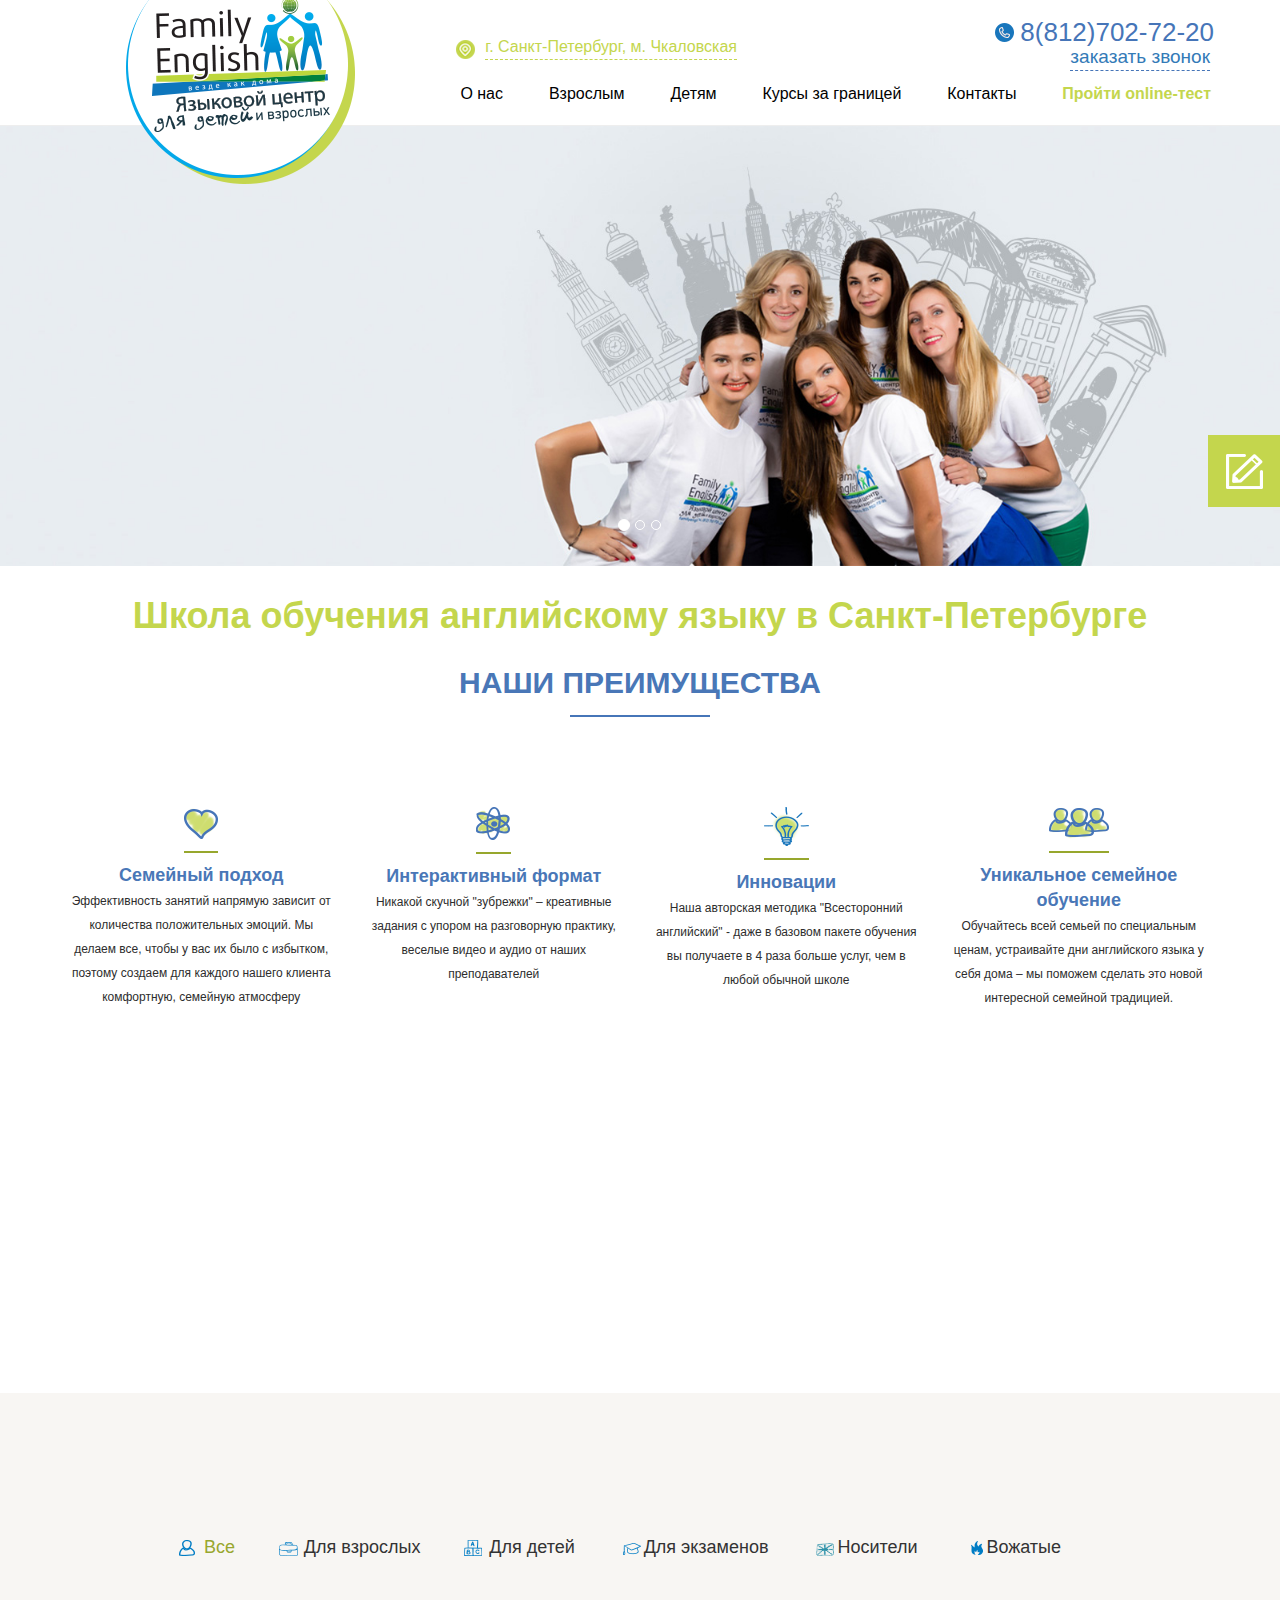
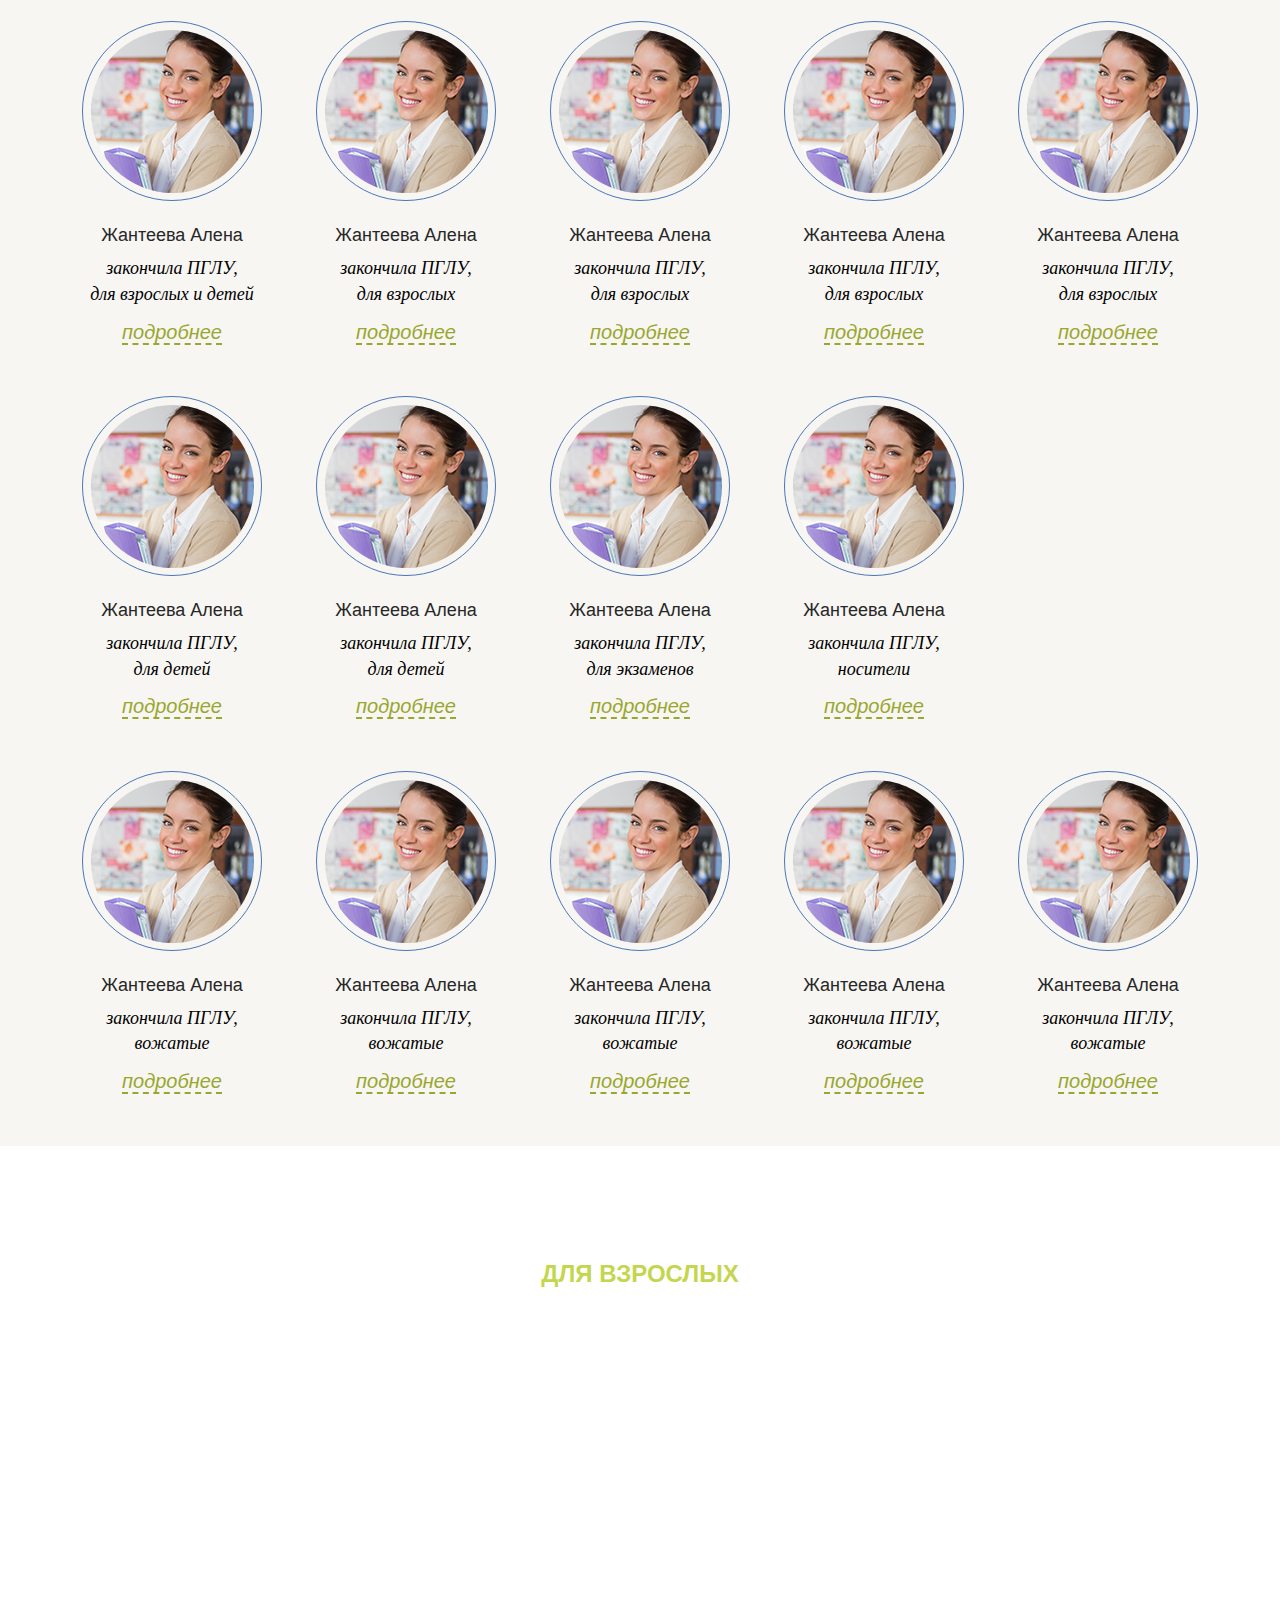
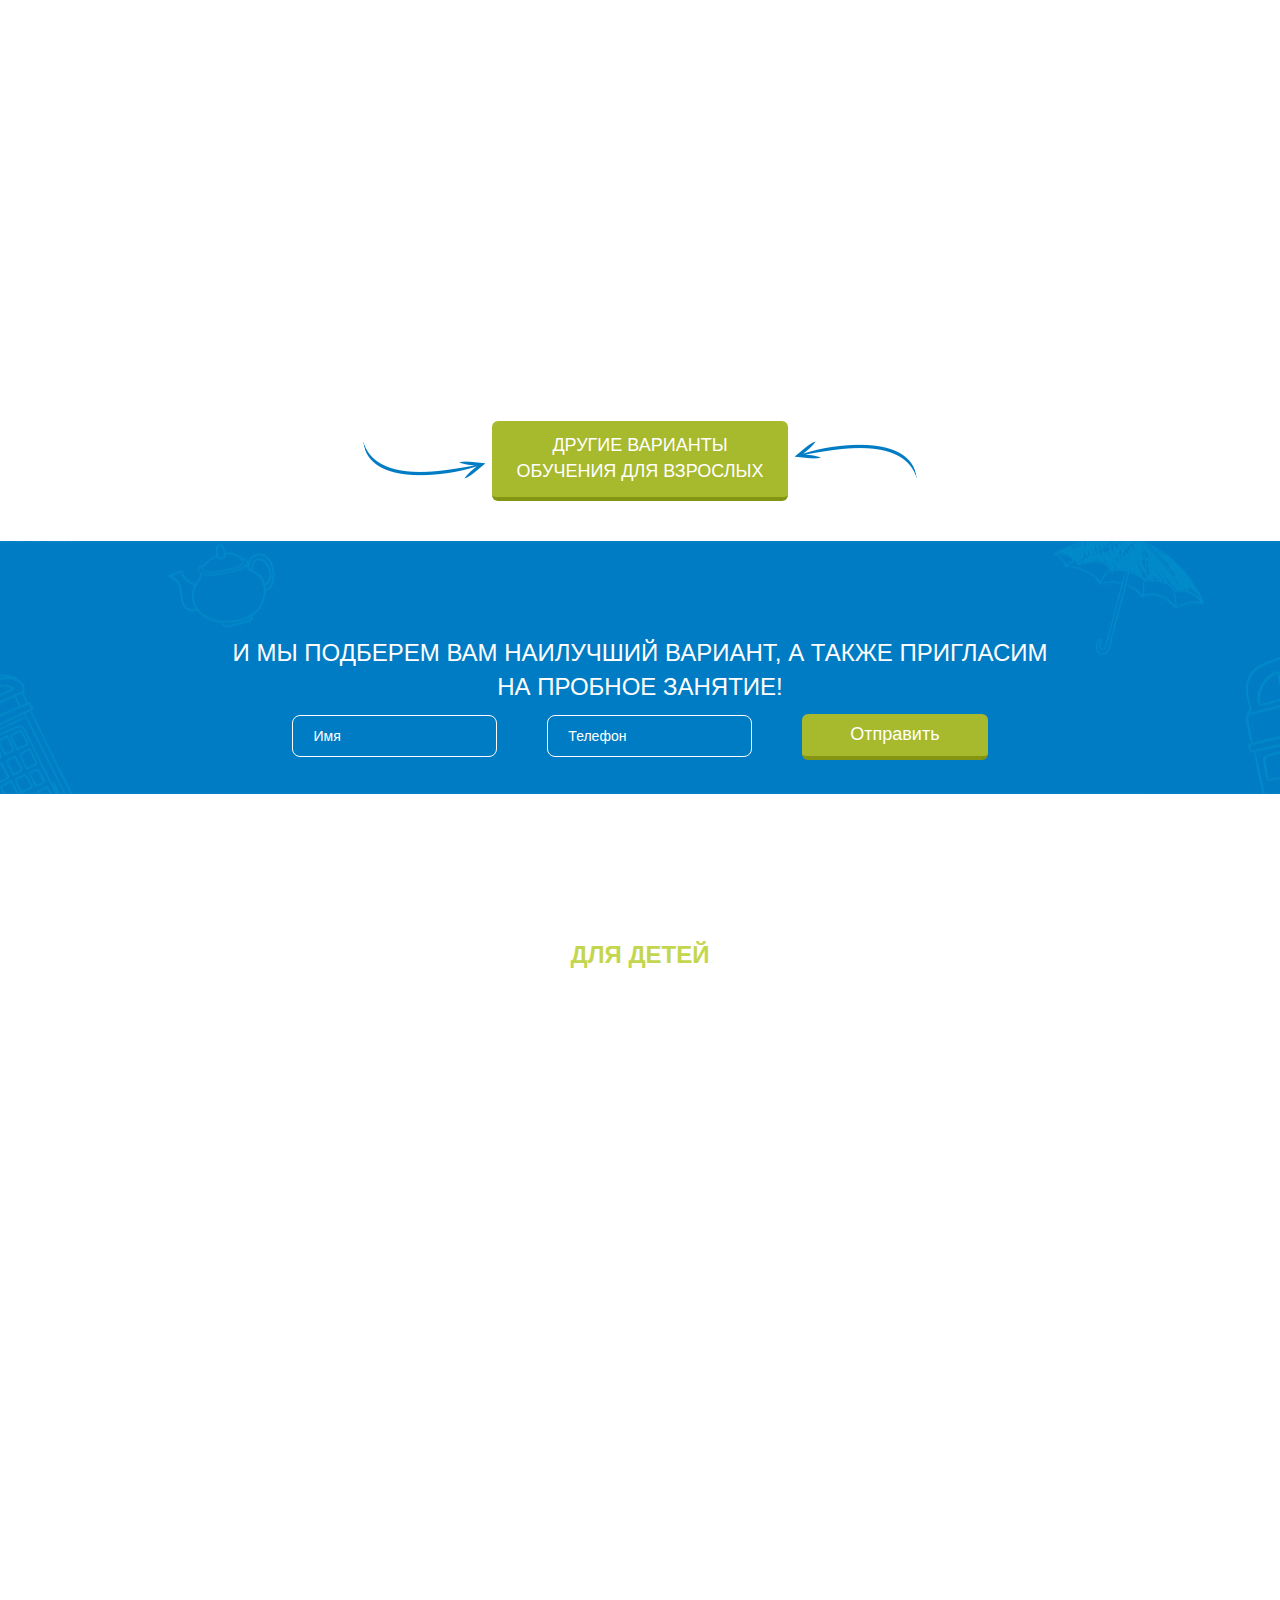
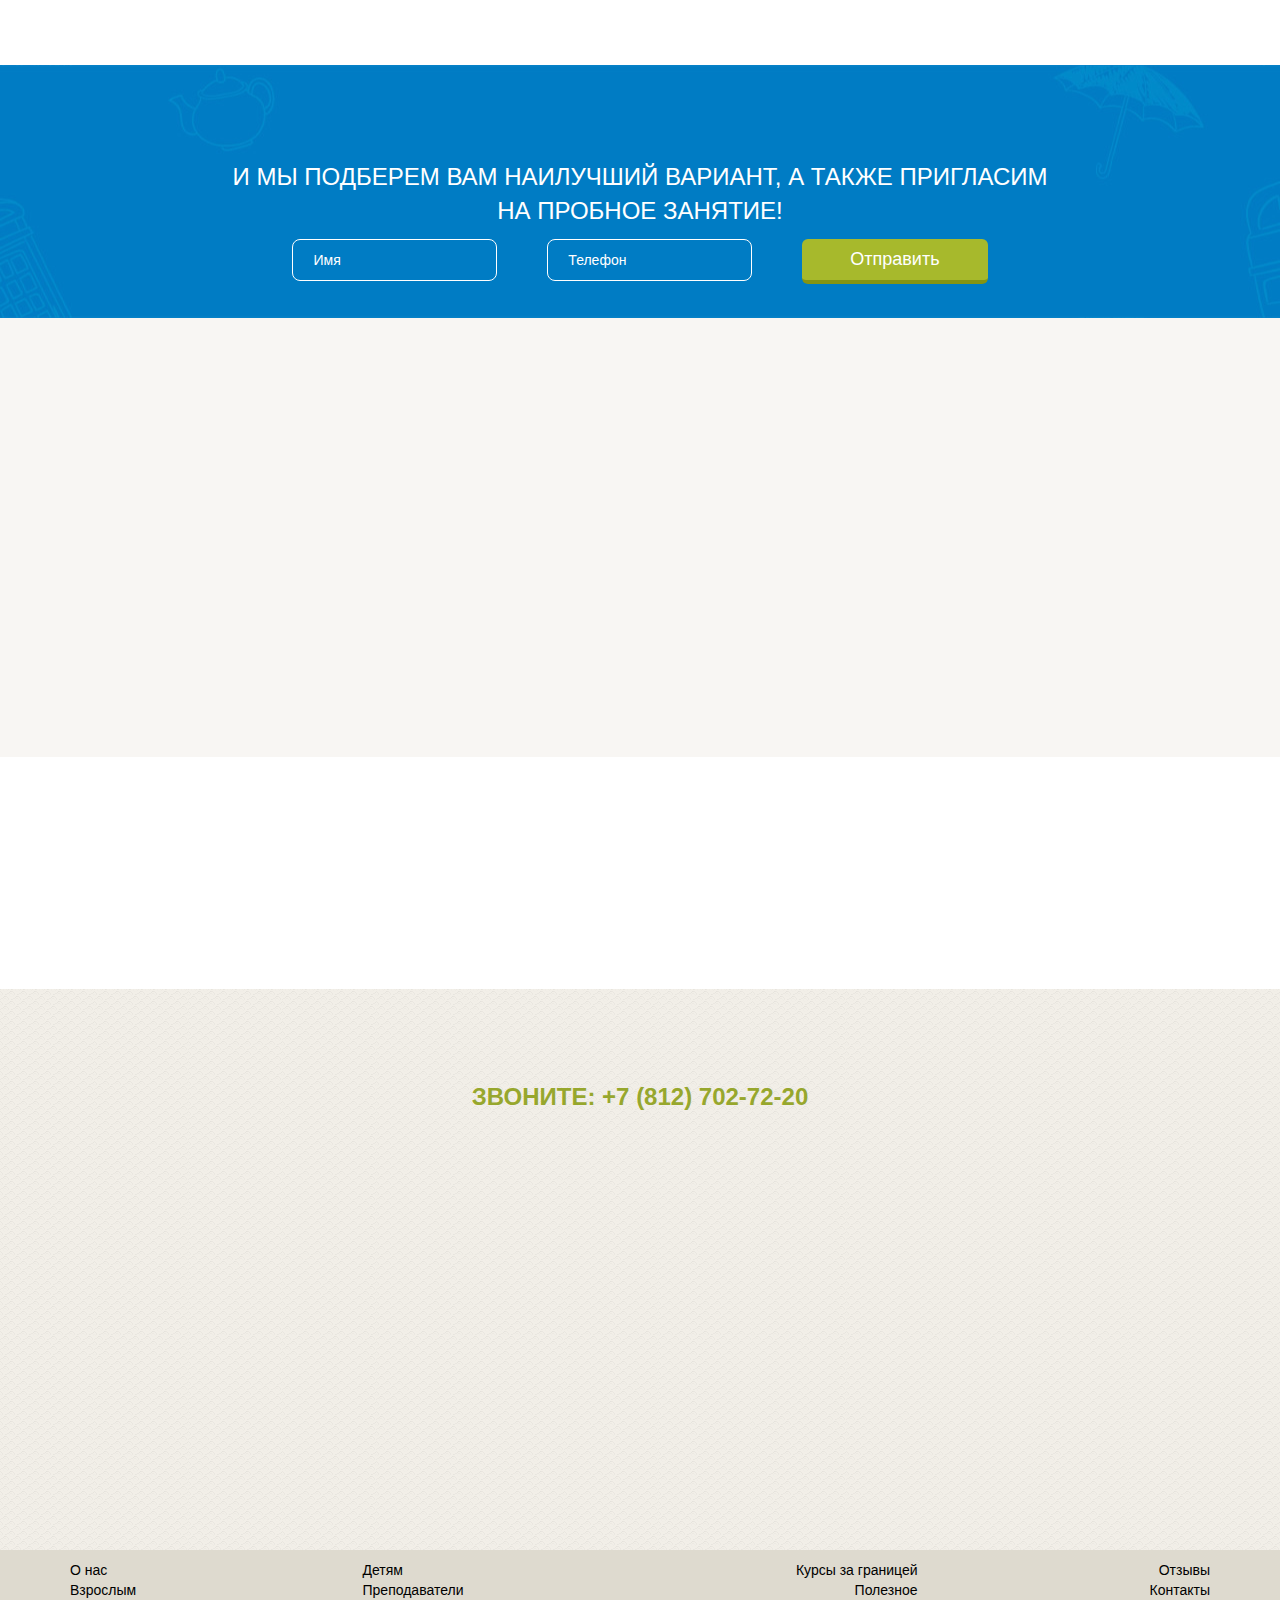
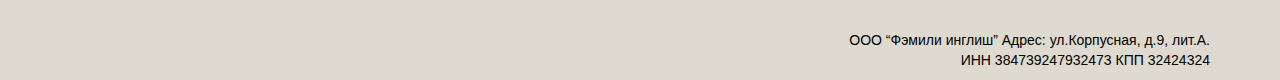
==== commit ebb79d35: "1" ====
--- a/index.html
+++ b/index.html
@@ -906,7 +906,7 @@
                         </div> 
 
                         <div class="useful-text ">
-                        <a href="#"><span class="base-text">Видео-уроки</span></a>
+                        <a href="videolesson.html"><span class="base-text">Видео-уроки</span></a>
                         </div>
 
                     </div>
@@ -918,7 +918,7 @@
                     <div class="wow fadeInUp" data-wow-duration="400ms" data-wow-delay="100ms">
                     <div class="useful-img"><a href="#"><img src="images/ico/icon-10.png" height="60" width="84" alt=""></a></div> 
                         <div class="useful-text ">
-                        <a href="#"><span class="base-text">Подкасты</span></a>
+                        <a href="podcast.html"><span class="base-text">Подкасты</span></a>
                         </div>
                     </div>
                 </div>
@@ -926,7 +926,7 @@
                     <div class="wow fadeInUp" data-wow-duration="400ms" data-wow-delay="200ms">
                          <div class="useful-img"><a href="#"><img src="images/ico/icon-11.png" height="60" width="84" alt=""></a></div> 
                         <div class="useful-text ">
-                        <a href="#"><span class="base-text">Статьи</span></a>
+                        <a href="article.html"><span class="base-text">Статьи</span></a>
                         </div>
                     </div>
                 </div>
@@ -1395,51 +1395,54 @@
 
 
 <section id="about">
-        <div class="container">
-
-            <div class="section-header">
-                <h2 class="section-title text-center wow fadeInDown">остались вопросы?</h2>
-               <h2 class="text-green-lg">ЗВОНИТЕ: +7 (812) 702-72-20</h2>
-            </div>
-
-            <div class="row">
-                <div class="col-sm-8 wow fadeInLeft map">
-                 <script type="text/javascript" charset="utf-8" src="https://api-maps.yandex.ru/services/constructor/1.0/js/?sid=IV6H_ANPhZSKgb1oRUXYoPqJLVaFSiTT&width=780&height=400&lang=ru_RU&sourceType=constructor"></script>
-                    
-                </div>
-
-                <div class="col-sm-4 wow fadeInRight">
-                    
-                    <div class="adress">
-                        <div class="street">
-                            <div class="street-title">
-                                <p> г. Санкт-Петербург, 
-                                <br>ул. Корпусная, д.9</p>
-                            </div>
-                            <!-- <div class="street-img"></div> -->
-                         </div>
-
-                        <div class="tel">
+          <div class="container">
+
+              <div class="section-header">
+                  <h2 class="section-title text-center wow fadeInDown">остались вопросы?</h2>
+                 <h2 class="text-green-lg">ЗВОНИТЕ: +7 (812) 702-72-20</h2>
+              </div>
+
+              <div class="row ">
+                  <div class="col-sm-8 wow fadeInLeft map">
+                      <img src="images/map_lg.jpg" height="350" width="545" alt="">
+                      
+                  </div>
+
+                  <div class="col-sm-4 wow fadeInRight">
+                      
+                      <div class="adress">
+                          <div class="street">
+                              <div class="street-title">
+                                  <p> г. Санкт-Петербург, 
+                                  <br>ул. Корпусная, д.9</p>
+                              </div>
+                              <!-- <div class="street-img"></div> -->
+                           </div>
+
+                          <div class="tel">
                               <div class="tel-title"><span>+7 (812) 702-72-20<br>   
                               +7 (911) 2-777-100</span>
                               </div>
                               <!-- <div class="tel-img"></div> -->
                           </div>
 
-                        
-                    </div>
-
-                    <div class="social-icons-block">
-                        <a href=""><img src="images/ico/icon-14.png" height="39" width="40" alt=""></a>
-                        <a href=""><img src="images/ico/icon-15.png" height="39" width="40" alt=""></a>
-                        <a href=""><img src="images/ico/icon-16.png" height="39" width="40" alt=""></a>
-                        <a href=""><img src="images/ico/icon-17.png" height="39" width="40" alt=""></a>
-                    </div>
-
-                </div>
-            </div>
-        </div>
-    </section><!--/#about-->
+
+                          
+                      </div>
+
+                      <div class="social-icons-block">
+                          <a href=""><img src="images/ico/icon-14.png" height="39" width="40" alt=""></a>
+                          <a href=""><img src="images/ico/icon-15.png" height="39" width="40" alt=""></a>
+                          <a href=""><img src="images/ico/icon-16.png" height="39" width="40" alt=""></a>
+                          <a href=""><img src="images/ico/icon-17.png" height="39" width="40" alt=""></a>
+                      </div>
+
+                  </div>
+              </div>
+          </div>
+      </section><!--/#about-->
+
+
 
 
 <!--#footer-->
@@ -1458,7 +1461,7 @@
                 </div>
                 <div class="col-sm-3 text-right">
                     <a href="abroad.html">Курсы за границей</a><br>
-                    <a href="useful.html">Полезное</a>
+                    <a href="#useful">Полезное</a>
                 </div>
                 <div class="col-sm-3 text-right">
                     <a href="reviews.html">Отзывы</a><br>
--- a/css/main.css
+++ b/css/main.css
@@ -3019,6 +3019,9 @@
 .pad-bottom-40{
   padding-bottom:40px;
 }
+.pad-bottom-12{
+  padding-bottom:12px;
+}
 
 #prav-doc{
   background-color: #c4d64d;
@@ -3350,12 +3353,153 @@
 }
 .dop-teacher-link{
   float: left;
-  padding-bottom: 20px;
+  /*padding-bottom: 20px;*/
 }
 #teacher-1{
   padding-top: 40px;
   /*padding-bottom: 40px;*/
   /*background-color #fff;*/
   padding-bottom: 40px;
-
+}
+#teacher-2{
+  padding-top: 40px;
+  /*padding-bottom: 40px;*/
+  /*background-color #fff;*/
+  padding-bottom: 40px;
+  background: #F7F6F3;
+}
+#teacher-3{
+  padding-top: 40px;
+  /*padding-bottom: 40px;*/
+  /*background-color #fff;*/
+  padding-bottom: 40px;
+  /*background: #F7F6F3;*/
+}
+
+
+.teacher-icon-1{
+  /*vertical-align: middle;*/
+  /*padding-top: 20px;*/
+  /*border:1px solid red;*/
+float: left;
+background-image: url('../images/ico/icon-ff-02.png');
+background-repeat:no-repeat;
+height: 20px;
+width: 20px;
+margin-top: 6px;
+margin-right: 4px;
+}
+.teacher-icon-2{
+float: left;
+background-image: url('../images/ico/icon-ff-03.png');
+background-repeat:no-repeat;
+height: 20px;
+width: 20px;
+margin-top: 6px;
+margin-right: 4px;
+}
+.teacher-icon-3{
+float: left;
+background-image: url('../images/ico/icon-ff-04.png');
+background-repeat:no-repeat;
+height: 20px;
+width: 20px;
+margin-top: 8px;
+margin-right: 4px;
+}
+
+.video-icon{
+  float: left;
+  background-image: url('../images/ico/video-icon.png');
+  background-repeat:no-repeat;
+  width: 30px;
+  height: 30px;
+  margin-right: -10px;
+  margin-top: 4px;
+}
+
+#podcast{
+    padding-bottom: 40px;
+}
+.podcast{
+  padding-left: 20px;
+  margin-left: 155px;
+  margin-right: 155px;
+  height: 50px;
+  border:1px solid #eceae4;
+  overflow: hidden;
+  background: color red;
+  -webkit-box-sizing: border-box;
+  -moz-box-sizing: border-box;
+  box-sizing: border-box;
+  background-color: #f7f6f3;
+   vertical-align:middle;
+}
+.podcast-title{
+  display: inline-block;
+   /*border:1px solid red;*/
+   /*line-height: 30px;*/
+    /*vertical-align:middle;*/
+    padding-top: 16px;
+
+}
+.podcast-play{
+ display: inline-block;
+ margin-left: 552px;
+ padding-right: 10px;
+ text-align: center;
+ padding-top: 16px;
+ background-color: #f2f1ed;
+ padding-left: 16px;
+ padding-right: 16px;
+ padding-top: 16px;
+ padding-bottom: 16px;
+ /*padding-bottom: 22px;*/
+}
+.podcast-more{
+ display: inline-block;
+ background-color: #f2f1ed;
+ /*width: 40px;*/
+ /*height: 40px;*/
+ text-align: center;
+ padding-top: 16px;
+ padding-left: 16px;
+ padding-right: 16px;
+ padding-bottom: 16px;
+ margin-left: -4px;
+}
+#podcast-text-1{
+margin-left: 156px;
+margin-right: 156px;
+padding-top: 10px; 
+display: none;
+}
+
+#podcast-text-2{
+margin-left: 156px;
+margin-right: 156px;
+padding-top: 10px; 
+display: none;
+}
+#podcast-text-3{
+margin-left: 156px;
+margin-right: 156px;
+padding-top: 10px; 
+display: none;
+}
+.podcast-bottom-text{
+margin-left: 158px;
+margin-right: 158px;
+padding-top: 40px; 
+}
+.words-for-study{
+padding-top: 20px;
+}
+
+.words-title{
+  /*margin-left: 20px;*/
+}
+.words{
+  padding-top: 14px;
+  /*margin-left: -15px;*/
 }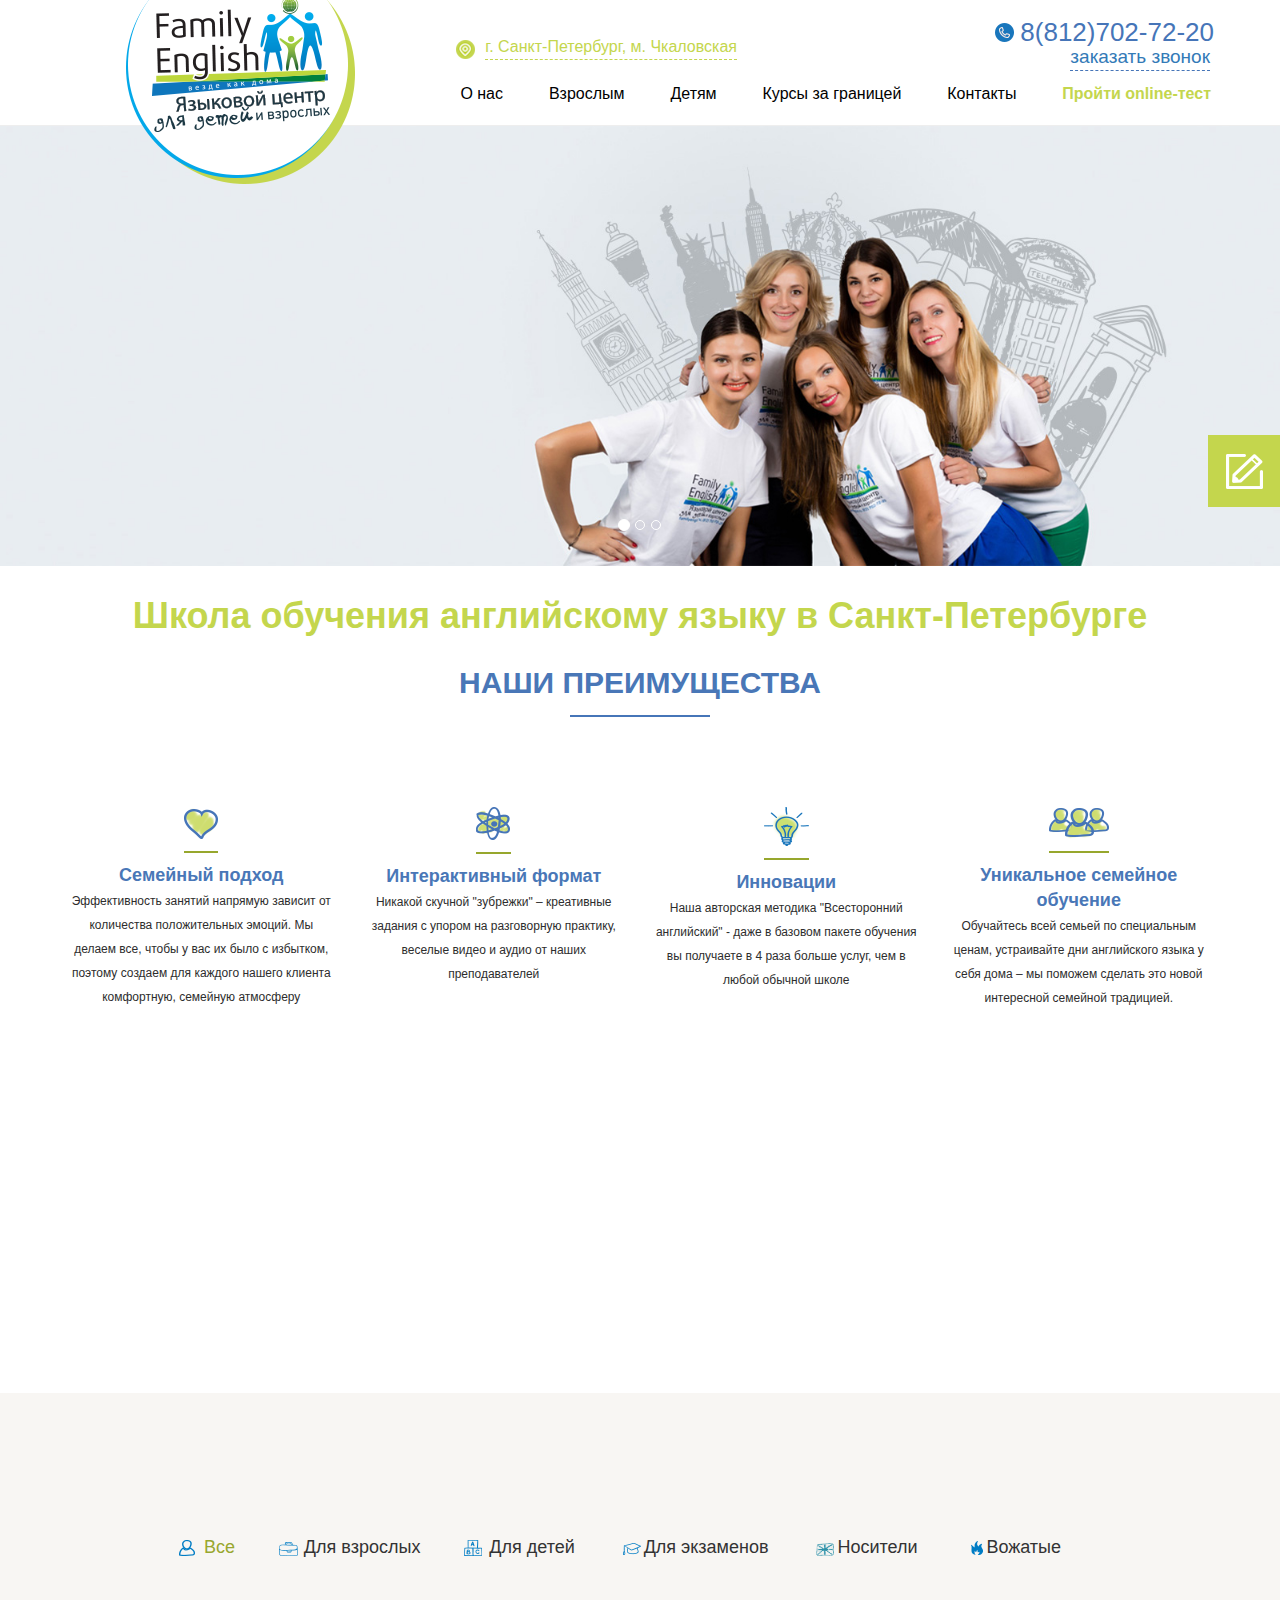
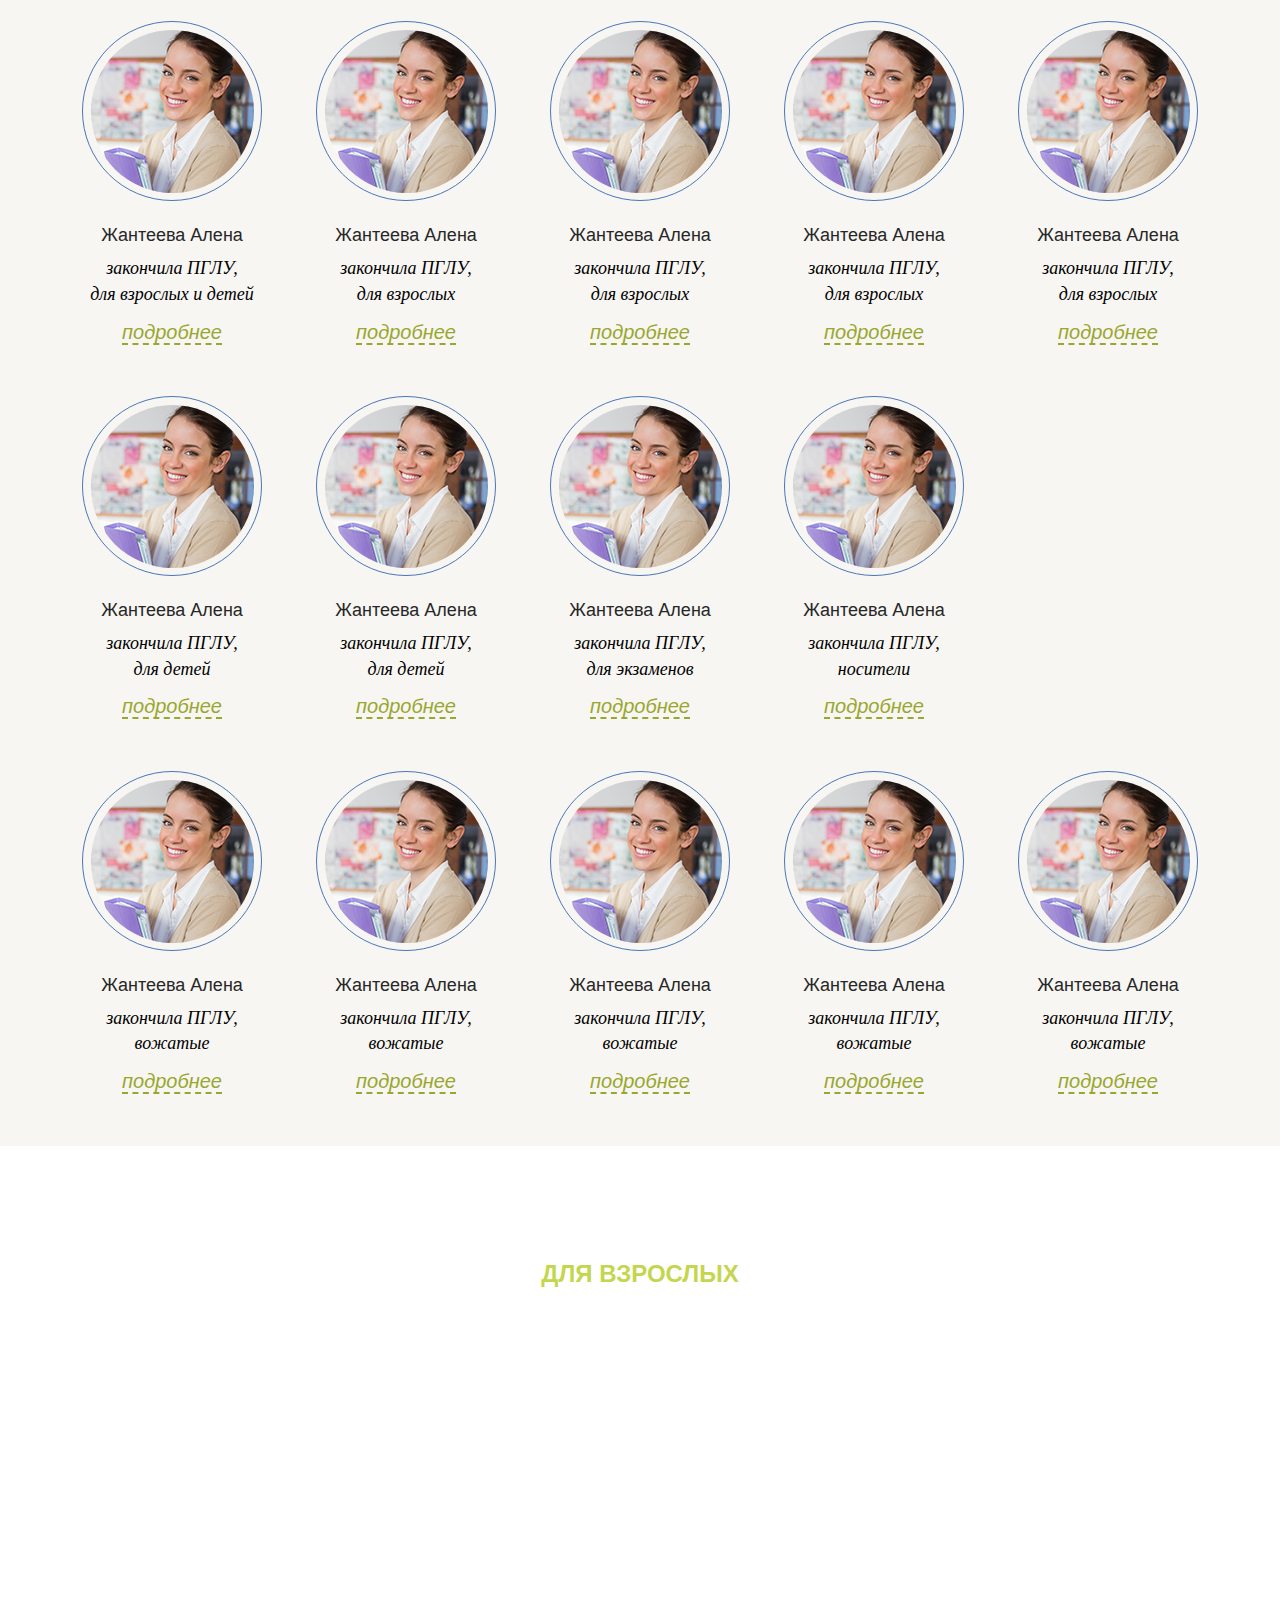
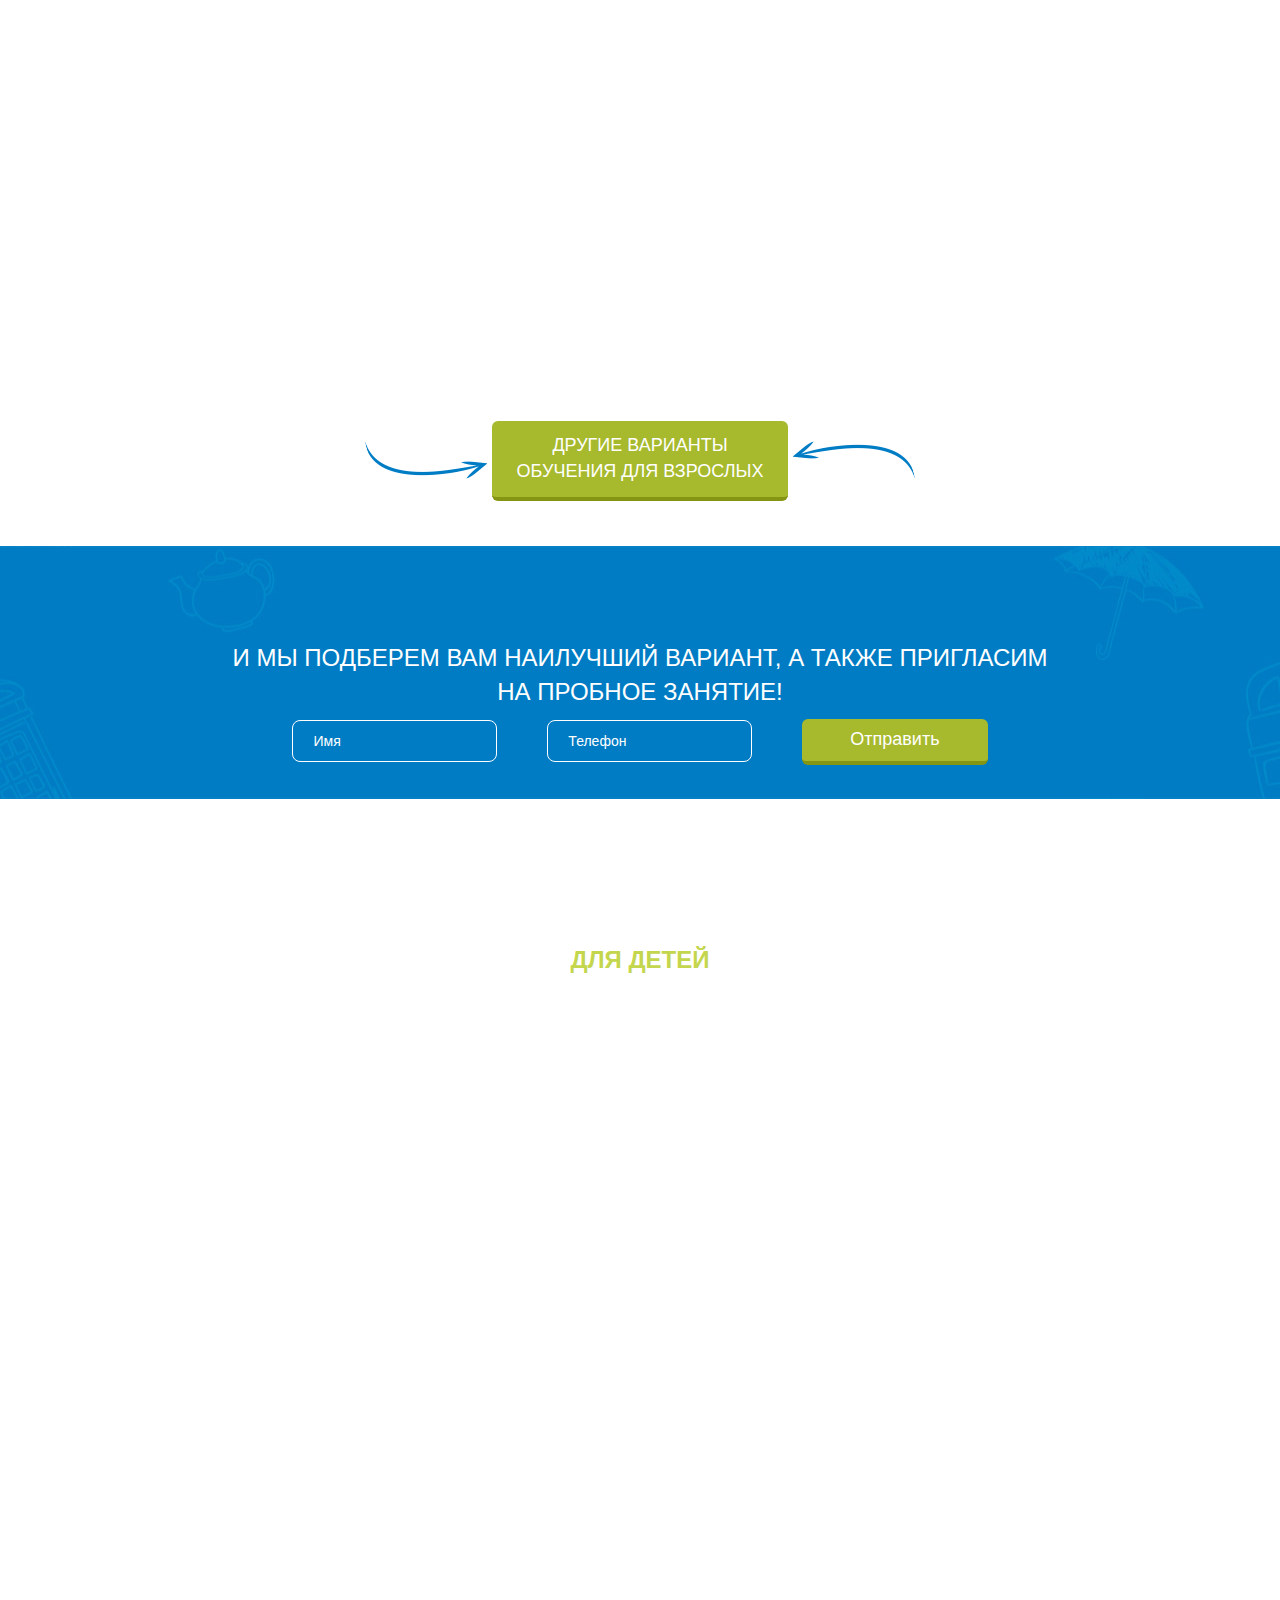
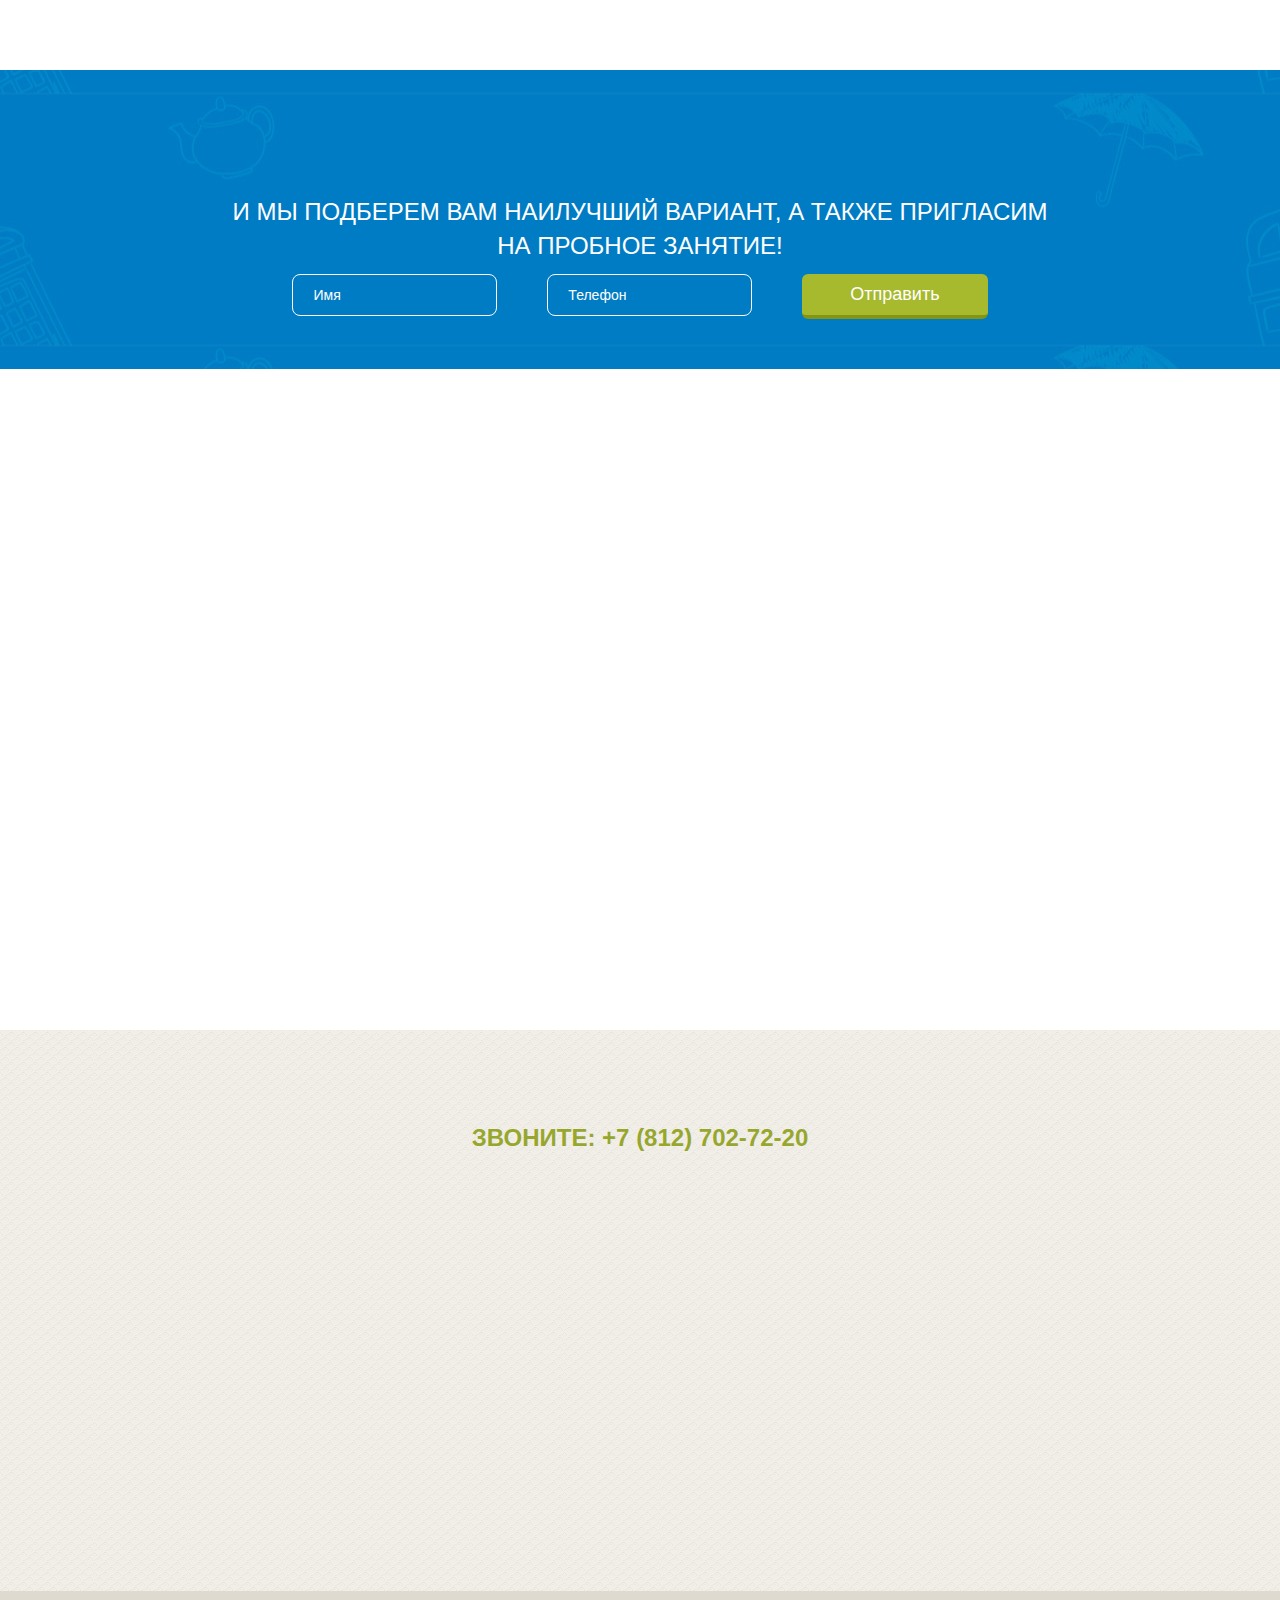
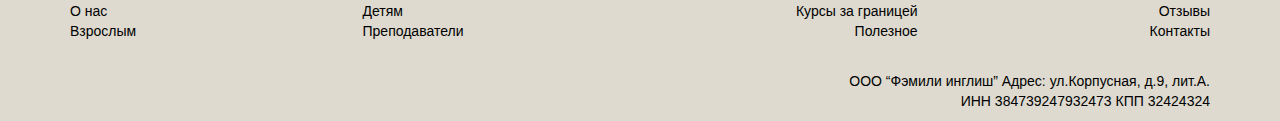
==== commit f2bce04c: "1" ====
--- a/index.html
+++ b/index.html
@@ -866,7 +866,7 @@
 
 
 <!-- ORDER -->
-  <div class="order-block">
+  <div class="order-block" id="useful">
     <div class="container">
             <div class="order-inner text-center">
             <div class="section-header-white">
@@ -888,7 +888,7 @@
 
  
 <!-- ПОЛЕЗНОЕ -->
-    <section id="useful">
+    <section class="pad-top-40 pad-bottom-40">
         <div class="container">
             <div class="section-header">
                 <h2 class="section-title text-center wow fadeInDown">полезное</h2>
--- a/css/main.css
+++ b/css/main.css
@@ -92,6 +92,15 @@
 .base-text-sm-blue{
   font-size: 18px;
   color: #4977B7;
+}
+.base-text-sm-white{
+  font-size: 18px;
+  color: #fff;
+}
+
+.base-text-md-white{
+  font-size: 22px;
+  color: #fff;
 }
 
 .base-text-sm-ltblue{
@@ -416,6 +425,13 @@
   padding-top: 40px;
   text-align: center;
   margin-bottom: -30px;
+}
+
+.another-kids-abroad{
+  padding-top: 10px;
+  text-align: center;
+  padding-bottom: 30px;
+  /* margin-bottom: -30px; */
 }
 
 .btn {
@@ -577,7 +593,7 @@
   padding-bottom: 12px;
   text-align: center;
   position: relative;
-  margin-bottom:30px; 
+  /* margin-bottom:30px;  */
 }
 .btn-green-xxl:active{
 border-bottom-width: 2px;
@@ -638,19 +654,46 @@
 }
 
 .btn-gra{
-  width: 300px;
+  /* width: 300px; */
   display: inline-block;
   padding: 0px;
   margin:0px auto;
-
-}
-.another-kids{
-}
+  overflow: hidden;
+
+}
+.btn-gray{
+  /* width: 300px; */
+  display: inline-block;
+  /* padding: 0px; */
+  margin:0px auto;
+  overflow: hidden;
+  background-color: #c4c4c4;
+  color: #fff;
+  padding: 10px 40px 6px 40px;
+}
+.btn-gray:hover{
+  color: #fff;
+}
+.btn-blue-quest{
+  /* width: 300px; */
+  display: inline-block;
+  /* padding: 0px; */
+  margin:0px auto;
+  overflow: hidden;
+  background-color: #007cc4;
+  color: #fff;
+  padding: 10px 40px 6px 40px;
+}
+.btn-blue-quest:hover{
+  color: #fff;
+}
+
 .arrow{
   display: inline-block;
-  height: 70px;
-  width: 150px;
-  vertical-align: middle;
+  height: 40px;
+  width: 124px;
+  vertical-align: top;
+  margin-top: 20px;
 }
 
 
@@ -1272,6 +1315,13 @@
   /*text-shadow: 0 -1px hsla(0, 0%, 0%, 0.8);*/
 }
 
+.video-checked{
+background-color: #c4d64d !important;
+}
+.video-item:hover{
+background-color: #c4d64d;
+}
+
 .button:active {
   /*box-shadow: inset 0 1px 10px hsla(0, 0%, 0%, 0.8);*/
 }
@@ -1815,11 +1865,12 @@
 }
 #pricing-kids{
   padding-top: 40px;
-  /*padding-bottom: 40px;*/
-  /*background: url('../images/dekor.jpg');*/
-  /*background-repeat: no-repeat;*/
-  /*position: relative;*/
-  /*top:100px;*/
+  z-index: 4;
+  overflow: hidden;
+}
+#pricing-kids-abroad{
+  padding-top: 40px;
+  padding-bottom: 40px;
   z-index: 4;
   overflow: hidden;
 }
@@ -2884,6 +2935,7 @@
 }
 .course-text{
   float: right;
+  /* padding-left: 20px; */
 }
 
 .course-footer{
@@ -3019,6 +3071,9 @@
 .pad-bottom-40{
   padding-bottom:40px;
 }
+.pad-bottom-30{
+  padding-bottom:30px;
+}
 .pad-bottom-12{
   padding-bottom:12px;
 }
@@ -3170,8 +3225,8 @@
 }
 
 .student-text{
-  padding-left: 80px;
-  padding-top: 80px;
+  padding-left: 40px;
+  /* padding-top: 80px; */
 }
 
 .student-about{
@@ -3230,6 +3285,13 @@
 
 .pad-left-24{
   padding-left: 84px;
+}
+
+.pad-left-20{
+  padding-left: 20px;
+}
+.pad-left-40{
+  padding-left: 40px;
 }
 
 .student-contact{
@@ -3419,13 +3481,19 @@
 }
 
 #podcast{
-    padding-bottom: 40px;
+
+    /* text-align: center; */
 }
 .podcast{
+  margin: 0 auto;
+      /* padding-bottom: 10px; */
+      /* padding-top: 10px; */
+  width: 700px;
   padding-left: 20px;
-  margin-left: 155px;
-  margin-right: 155px;
-  height: 50px;
+  /* margin-left: 155px; */
+  /* margin-right: 155px; */
+  /* margin-right: 155px; */
+  /* height: 320px; */
   border:1px solid #eceae4;
   overflow: hidden;
   background: color red;
@@ -3437,12 +3505,24 @@
 }
 .podcast-title{
   display: inline-block;
+  /* width: 250px; */
    /*border:1px solid red;*/
    /*line-height: 30px;*/
     /*vertical-align:middle;*/
-    padding-top: 16px;
-
-}
+    /* border-bottom: dashed 1px ; */
+    padding-top: 10px;
+
+}
+.podcast-title:hover{
+  color:#BFDC40;
+}
+.pdcst{
+  padding-top: 10px;
+  /* display: inline-block; */
+/* width: 70%; */
+/* vertical-align: middle; */
+}
+
 .podcast-play{
  display: inline-block;
  margin-left: 552px;
@@ -3458,19 +3538,20 @@
 }
 .podcast-more{
  display: inline-block;
- background-color: #f2f1ed;
+ /* padding-bottom: 10px; */
+ /* background-color: #f2f1ed; */
  /*width: 40px;*/
  /*height: 40px;*/
- text-align: center;
- padding-top: 16px;
- padding-left: 16px;
- padding-right: 16px;
- padding-bottom: 16px;
- margin-left: -4px;
+ /* text-align: center; */
+ /* padding-top: 46px; */
+ /* padding-left: 16px; */
+ /* padding-right: 46px; */
+ /* padding-bottom: 16px; */
+ /* margin-left: -4px; */
 }
 #podcast-text-1{
-margin-left: 156px;
-margin-right: 156px;
+margin: 0 auto;
+width: 700px;
 padding-top: 10px; 
 display: none;
 }
@@ -3488,18 +3569,116 @@
 display: none;
 }
 .podcast-bottom-text{
-margin-left: 158px;
-margin-right: 158px;
+  margin: 0 auto;
+  width: 680px;
+/* margin-left: 158px; */
+/* margin-right: 158px; */
 padding-top: 40px; 
+padding-bottom: 40px;
 }
 .words-for-study{
 padding-top: 20px;
 }
 
 .words-title{
-  /*margin-left: 20px;*/
+  /* margin-left: 20px; */
 }
 .words{
   padding-top: 14px;
   /*margin-left: -15px;*/
-}+}
+.test-title{
+  margin-bottom: 10px;
+  /* padding-bottom: 20px; */
+  /* vertical-align: middle; */
+  padding-top: 14px;
+  padding-bottom: 6px;
+  background-color: #c4d64d;
+}
+
+#question{
+  background-color: #f7f6f3;
+}
+.quest{
+width: 1000px;
+margin: 0 auto;
+}
+.quest-underline{
+position: relative;
+  width: 1000px;
+  height: 10px;
+  background-color: #e8f49c;
+}
+.quest-underline:before{
+  content: "";
+position: absolute;
+  width: 300px;
+  height: 10px;
+  background-color: #c4d64d;
+  z-index: 9999;
+}
+
+.question-inner{
+  padding-top: 30px;
+  text-align: center;
+  margin: 0 auto;
+  width: 500px;
+}
+.quest-title{
+  padding-bottom: 20px;
+}
+.answer-variant{
+  margin: 0 auto;
+  padding-bottom: 30px;
+  width: 400px;
+  padding-bottom: 60px;
+}
+
+
+#video-lessons{
+  margin: 0 auto;
+}
+
+#video-lesson-buttons{
+  margin: 0 auto;
+
+}
+
+.video-item{
+  /* vertical-align: middle; */
+  margin: 0 auto;
+  width: 800px;
+  padding-left: 20px;
+  padding-right: 20px;
+  padding-top: 20px;
+  padding-bottom: 40px;
+  margin-bottom: 10px;
+  background-color: #4675b8;
+  color: #fff;
+}
+.video-item-quantity{
+float: right;
+}
+
+
+.video-lesson-listing{
+  width: 800px;
+  margin: 0 auto;
+}
+.video-item-name{
+ float: left; 
+  }
+
+.video-lesson{
+  border-radius: 10px;
+  border:1px solid #c4d64d;
+  padding: 6px;
+
+}
+ .video-lesson-img{
+  width: 230px;
+  height: 130px;
+ background: url('../images/video-lesson-plashka.jpg'); 
+ -webkit-background-size: 230 130;
+ background-size: 230 130;
+} 
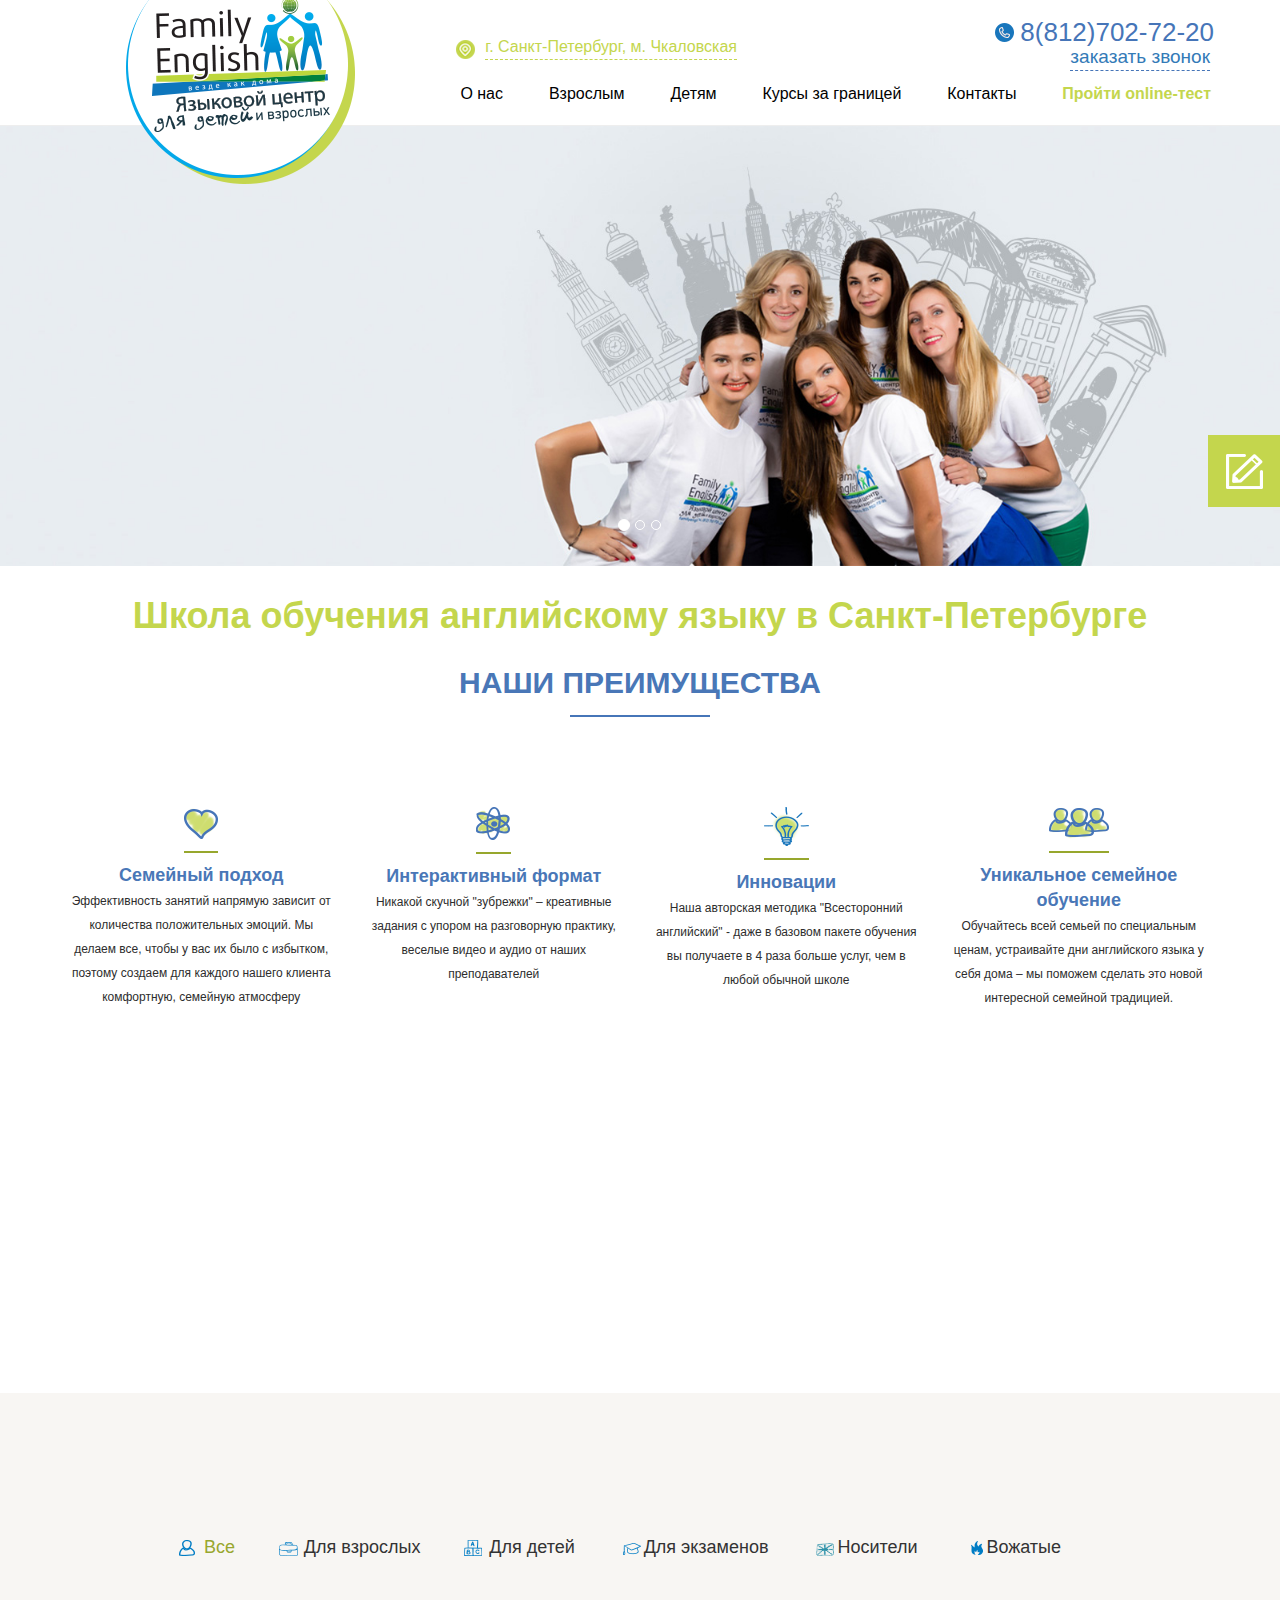
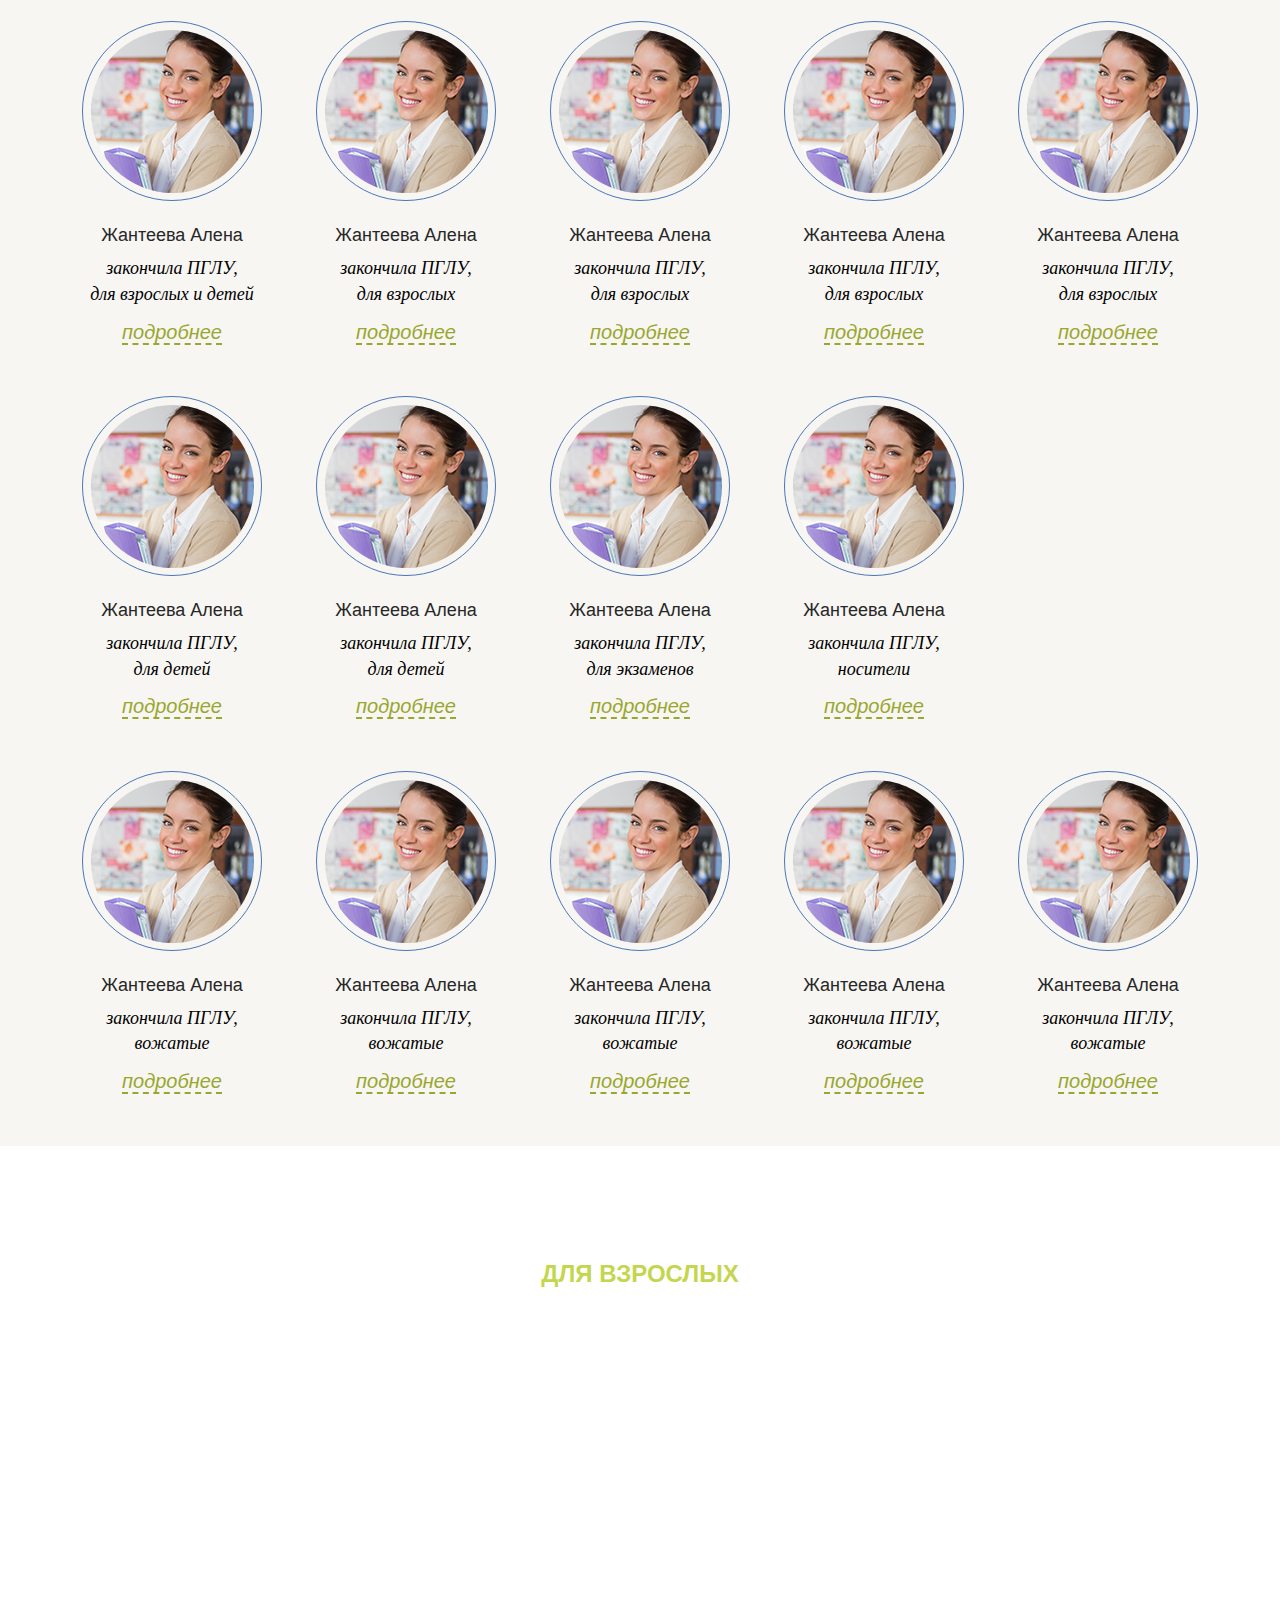
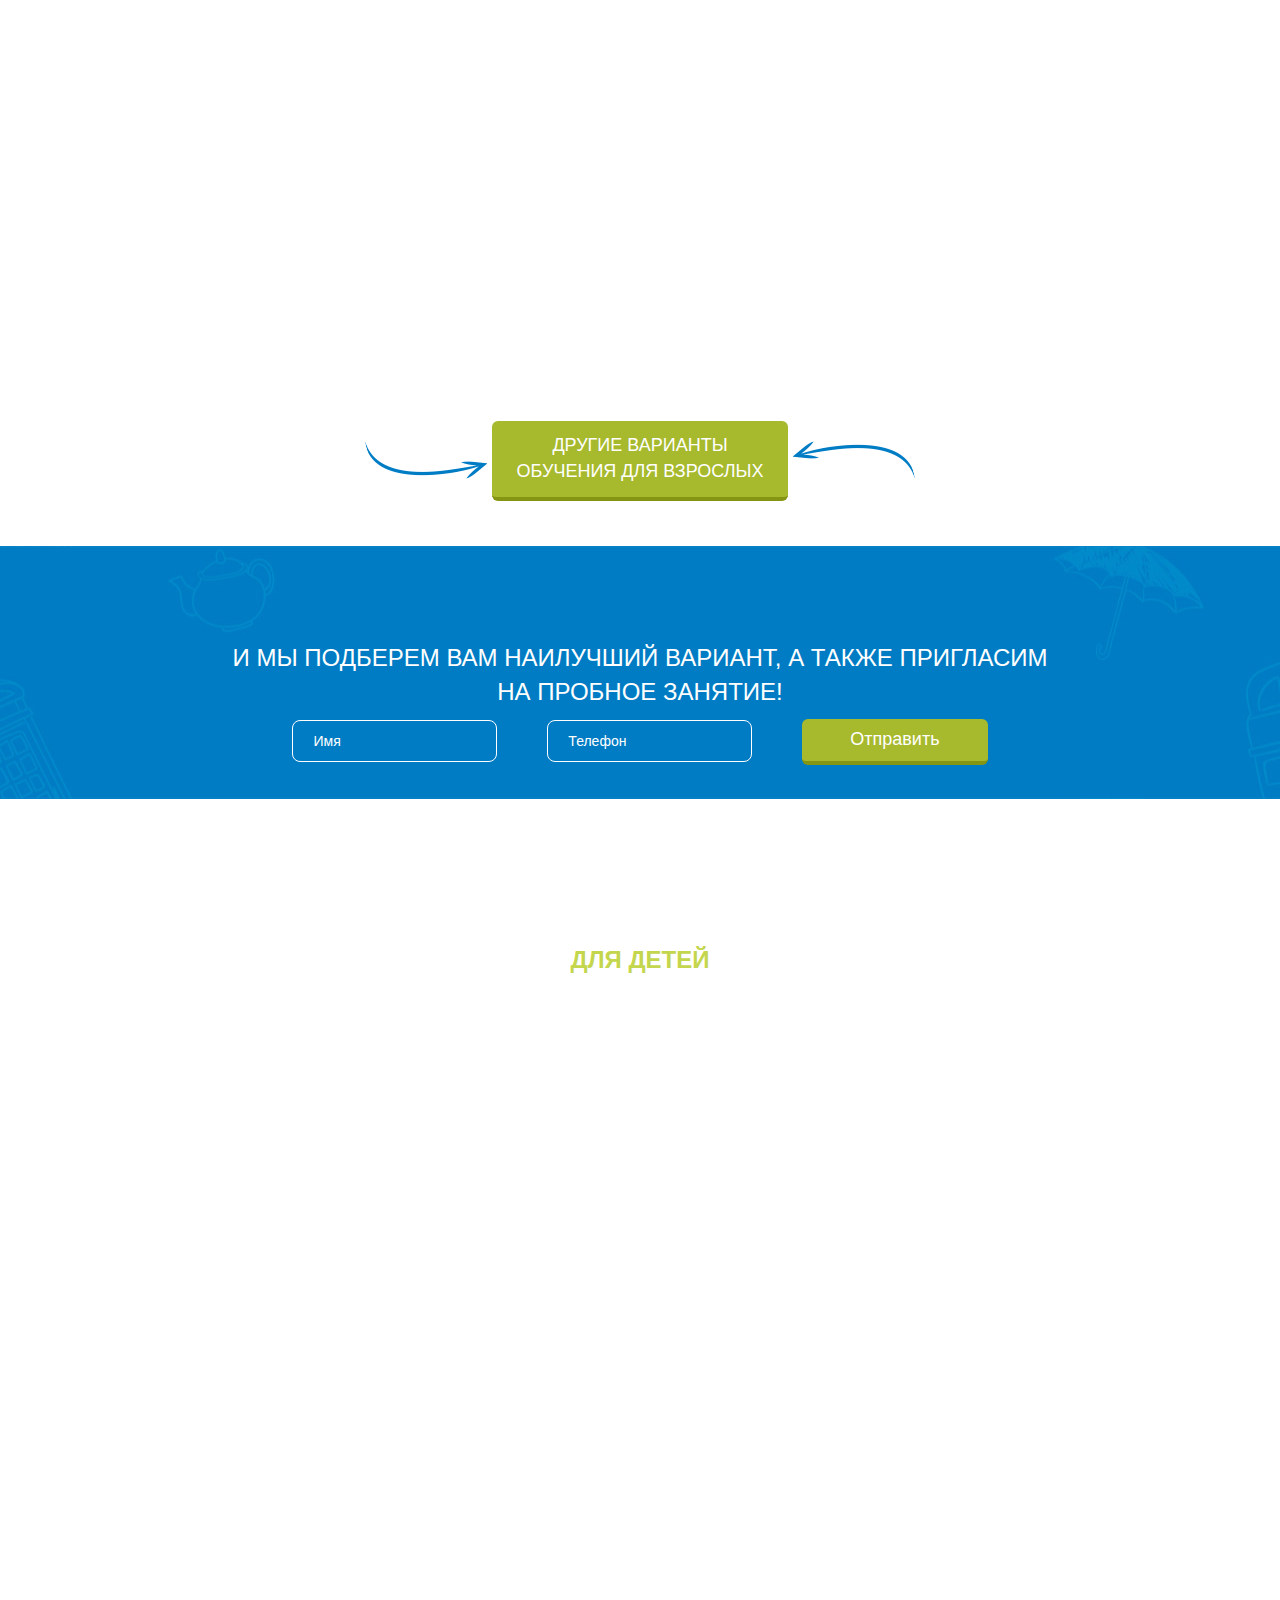
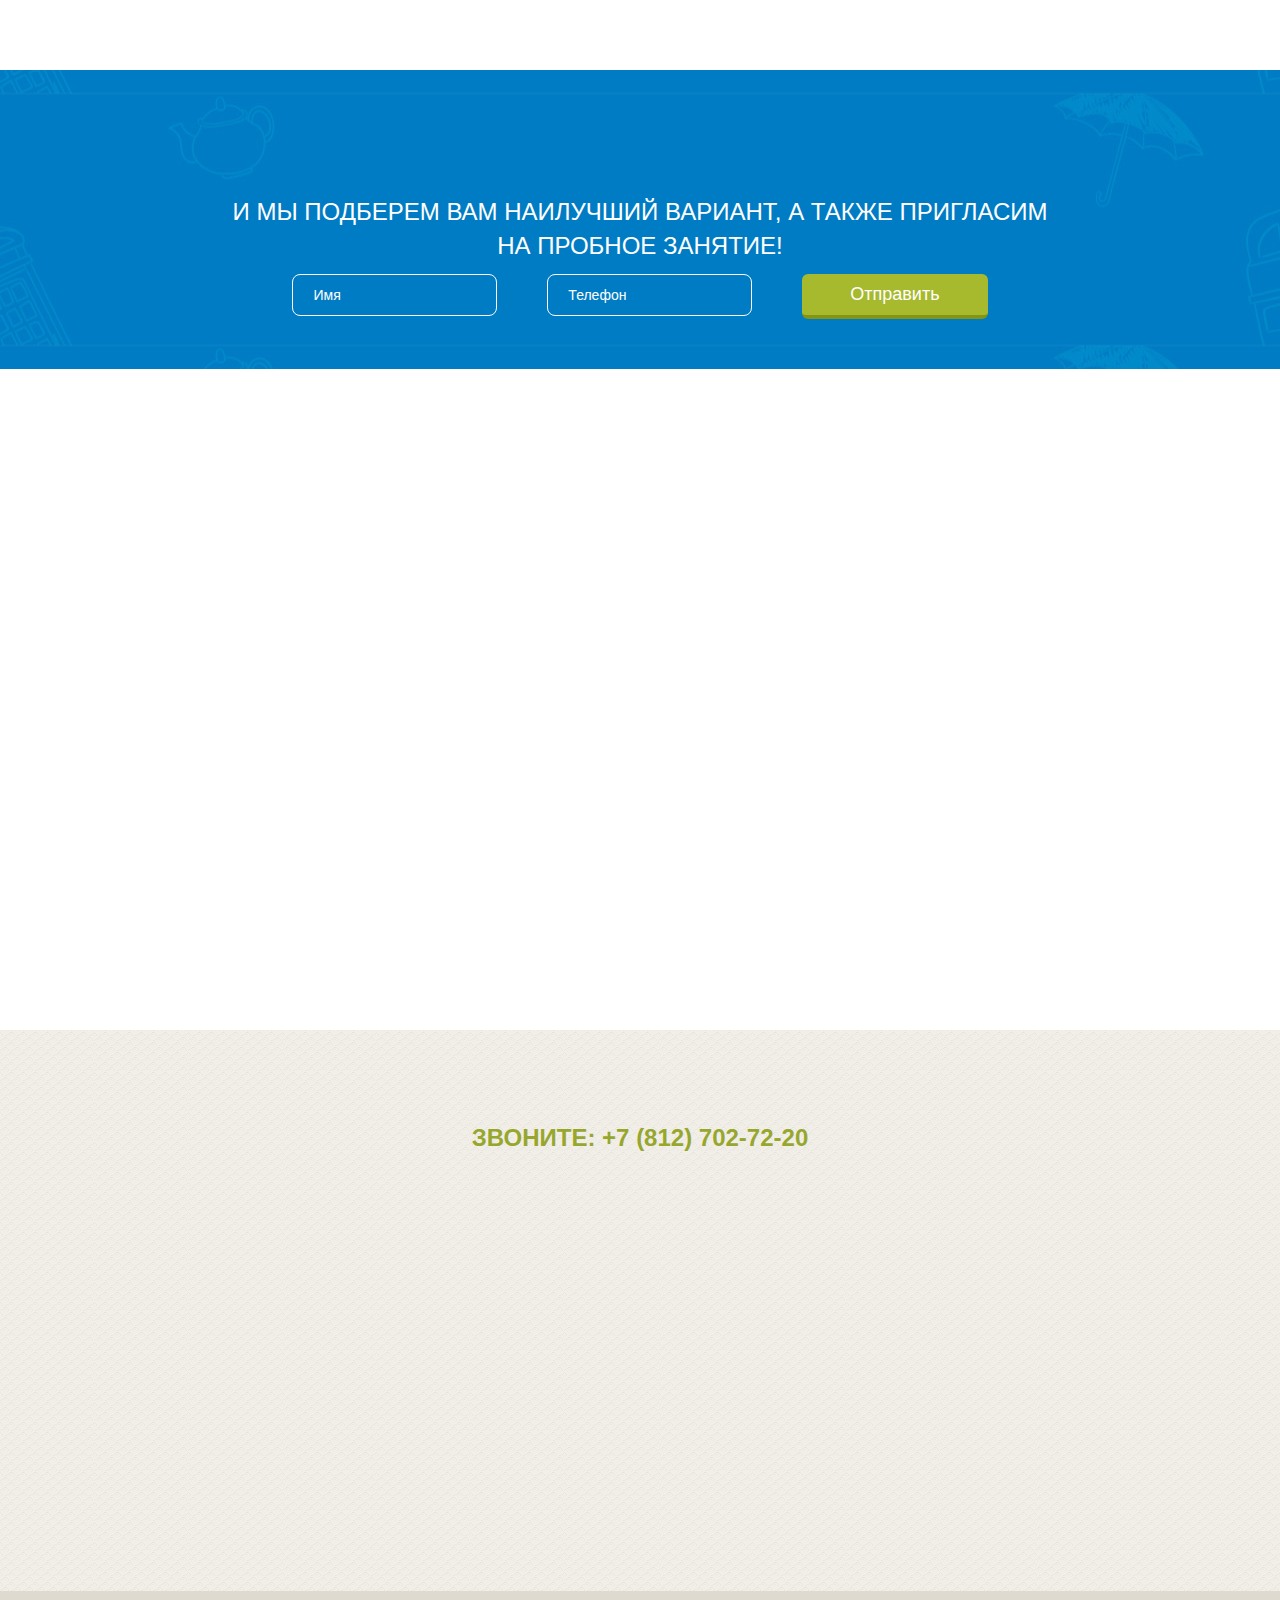
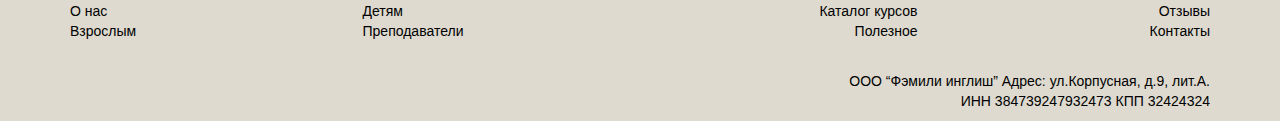
==== commit 5a1b3fca: "1" ====
--- a/index.html
+++ b/index.html
@@ -1460,7 +1460,7 @@
                     <a href="teachers.html">Преподаватели</a>
                 </div>
                 <div class="col-sm-3 text-right">
-                    <a href="abroad.html">Курсы за границей</a><br>
+                    <a href="catalog.html">Каталог курсов</a><br>
                     <a href="#useful">Полезное</a>
                 </div>
                 <div class="col-sm-3 text-right">
--- a/css/main.css
+++ b/css/main.css
@@ -2844,6 +2844,19 @@
   /*vertical-align: middle;*/
 }
 
+#modal-spring>.modal-body{
+  border-radius: 6px;
+  width: 700px;
+  height: 600px;
+  background-color: #fff;
+  margin: 0 auto;
+  margin-top: 5%;
+  padding-left: 30px;
+  padding-top: 10px;
+  z-index: 9999;
+  /*vertical-align: middle;*/
+}
+
 #modal-shcool>.modal-body{
   border-radius: 6px;
   width: 660px;
@@ -3486,14 +3499,18 @@
 }
 .podcast{
   margin: 0 auto;
+  /* margin-bottom: 10px; */
       /* padding-bottom: 10px; */
       /* padding-top: 10px; */
   width: 700px;
   padding-left: 20px;
+  padding-top: 6px;
+  padding-bottom: 6px;
   /* margin-left: 155px; */
   /* margin-right: 155px; */
   /* margin-right: 155px; */
   /* height: 320px; */
+  /* vertical-align: middle; */
   border:1px solid #eceae4;
   overflow: hidden;
   background: color red;
@@ -3503,16 +3520,43 @@
   background-color: #f7f6f3;
    vertical-align:middle;
 }
+
 .podcast-title{
   display: inline-block;
+  /* padding-bottom: 10px; */
   /* width: 250px; */
-   /*border:1px solid red;*/
-   /*line-height: 30px;*/
+   /* border:1px solid red; */
+   line-height: 40px;
     /*vertical-align:middle;*/
     /* border-bottom: dashed 1px ; */
-    padding-top: 10px;
-
-}
+    /* padding-top: 20px; */
+    /* padding-bottom: 10px; */
+    /* vertical-align: middle; */
+}
+
+.podcast-track{
+  /* border:1px solid red; */
+  display: inline-block;
+  /* padding-top: 8px; */
+  vertical-align: middle;
+  padding-left: 20px;
+  /* padding-right: 40px; */
+}
+
+.podcast-more{
+  /* padding-bottom: 10px; */
+  /* padding-left:10px; */
+}
+.podcast-track{
+  width: 400px;
+  margin-right: 54px;
+}
+
+.podcast-track audio{
+
+  width: 430px;
+}
+
 .podcast-title:hover{
   color:#BFDC40;
 }
@@ -3608,6 +3652,7 @@
   width: 1000px;
   height: 10px;
   background-color: #e8f49c;
+  /* z-index: -10; */
 }
 .quest-underline:before{
   content: "";
@@ -3615,7 +3660,7 @@
   width: 300px;
   height: 10px;
   background-color: #c4d64d;
-  z-index: 9999;
+  z-index: 9;
 }
 
 .question-inner{
@@ -3682,3 +3727,193 @@
  -webkit-background-size: 230 130;
  background-size: 230 130;
 } 
+
+
+
+
+
+/* ПОИСК */
+.search-form{
+   margin: 0 auto;
+/* border:1px solid red; */
+border-radius: 4px;
+padding-top: 6px;
+  width: 700px;
+  background-color: #f7f6f3;
+  /* color: #000; */
+  margin-bottom: 16px;
+}
+.search-form-2{
+   /* margin: 0 auto; */
+/* border:1px solid red; */
+border-radius: 4px;
+padding-top: 6px;
+  width: 800px;
+  background-color: #f7f6f3;
+  /* color: #000; */
+  margin-bottom: 16px;
+}
+
+
+.search-form-2 input[type="submit"] {
+  float: right;
+  margin-right: 10px;
+    /* padding-right: 10px; */
+    outline: none;
+    width: 26px; /* Ширина кнопки */
+    height: 24px; /* Высота кнопки */
+    border: none; /* Убираем рамку */
+    background: url(../images/ico/search-icon.png) no-repeat 50% 50%; /* Параметры фона */
+   }
+
+
+
+
+.search-form-stati{
+   /* margin: 0 auto; */
+/* border:1px solid red; */
+border-radius: 4px;
+padding-top: 6px;
+margin-left: 46px;
+  width: 1090px;
+  background-color: #fff;
+  /* color: #000; */
+  margin-bottom: 16px;
+}
+
+.search-form-stati input[type="submit"] {
+  float: right;
+  margin-right: 10px;
+    /* padding-right: 10px; */
+    outline: none;
+    width: 26px; /* Ширина кнопки */
+    height: 24px; /* Высота кнопки */
+    border: none; /* Убираем рамку */
+    background-color: #fff;
+   }
+
+.search-form-stati  input[type="search"] {
+
+    background-color: #fff;
+   }
+
+
+
+
+
+
+.search {
+    width: 400px; /* Ширина поля с кнопкой */
+    border: 2px solid red; /* Параметры рамки */
+    min-height: 20px; /* Минимальная высота */
+
+   }
+   input[type="search"] {
+    padding-left: 10px;
+    padding-bottom: 10px;
+    background-color: #f7f6f3;
+    border: none;
+    outline: none; /* Убираем свечение в Chrome и Safari */
+    -webkit-appearance: none; /* Убираем рамку в Chrome и Safari */
+    width: 666px; /* Ширина поля */
+    vertical-align: middle; /* Выравнивание по середине */
+   }
+
+   input[type="submit"] {
+    /* padding-right: 10px; */
+    outline: none;
+    width: 26px; /* Ширина кнопки */
+    height: 24px; /* Высота кнопки */
+    border: none; /* Убираем рамку */
+    background: url(../images/ico/search-icon.png) no-repeat 50% 50%; /* Параметры фона */
+   }
+
+
+  
+input::-moz-placeholder { color: #000; }
+input::-webkit-input-placeholder { color: #000; }
+
+
+.filter-button{
+  display: inline-block;
+  overflow: hidden;
+
+}
+.flag-link{
+  /* border:1px solid red; */
+ /* line-height: 20px; */
+  padding-left: 6px;
+  display: inline-block;
+
+}
+.flag-1{
+  vertical-align: middle;
+  /* border:1px solid red; */
+  display: inline-block;
+  width: 22px;
+  height: 22px; 
+  background-image: url(../images/ico/flag-1.png);
+  background-repeat: no-repeat;
+}
+
+.flag-2{
+  vertical-align: middle;
+  display: inline-block;
+  width: 22px;
+  height: 22px; 
+  background-image: url(../images/ico/flag-2.png);
+  background-repeat: no-repeat;
+}
+
+.flag-3{
+  vertical-align: middle;
+  display: inline-block;
+  width: 22px;
+  height: 22px; 
+  background-image: url(../images/ico/flag-3.png);
+  background-repeat: no-repeat;
+
+}
+
+.flag-4{
+  vertical-align: middle;
+  display: inline-block;
+  width: 22px;
+  height: 22px; 
+  background-image: url(../images/ico/flag-4.png);
+  background-repeat: no-repeat;
+}
+
+/* .flag-5{
+  vertical-align: middle;
+  display: inline-block;
+  width: 22px;
+  height: 22px; 
+  background-image: url(../images/ico/flag-5.png);
+  background-repeat: no-repeat;
+} */
+
+.abroad-filter{
+  padding-top: 20px;
+  padding-bottom: 20px;
+  margin-top: 80px;
+  width: 100%;
+  background-color: #ebe5da;
+}
+
+
+.course-filter-buttons{
+  padding-left: 140px;
+  padding-bottom: 14px;
+  width: 860px;
+}
+
+.course-filter-button{
+  outline: none;
+  font-size: 16px;
+  margin-right: 6px;
+  border-radius: 4px;
+  padding: 10px 30px 10px 30px;
+  background-color: #ebe5da;
+  display: inline-block;
+}